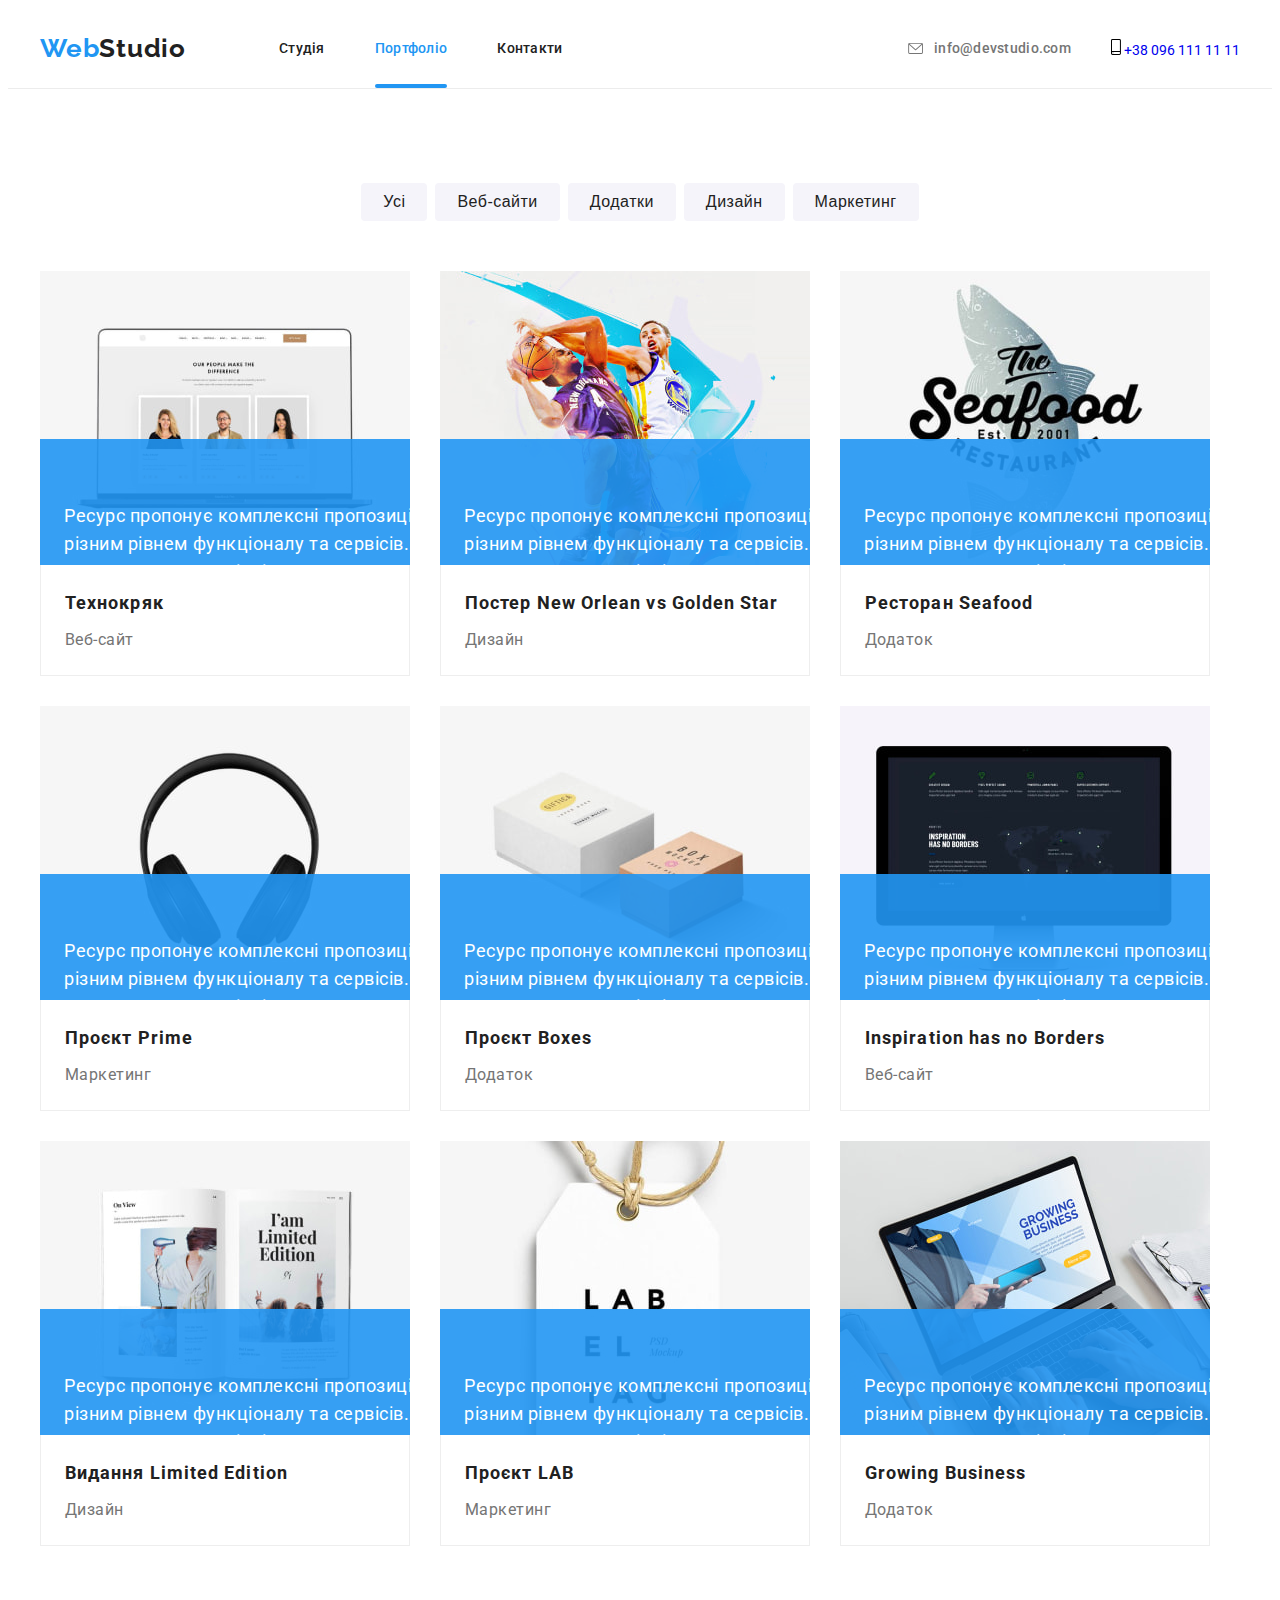
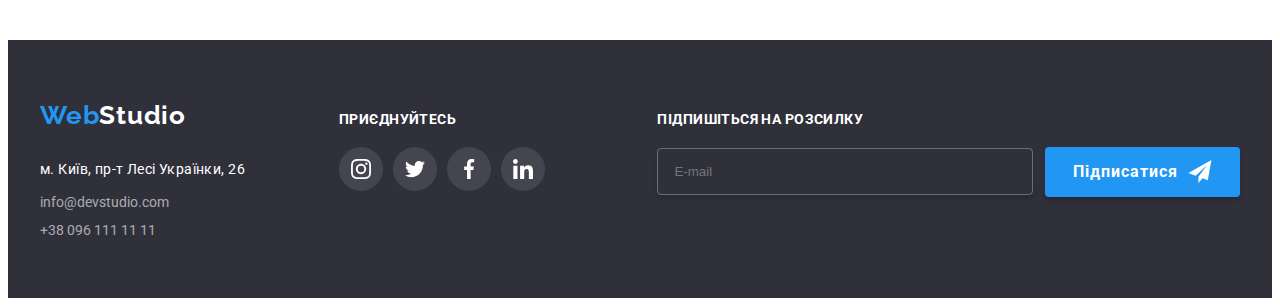
==== portfolio.html @ 57423722 "Initial commit" ====
<!DOCTYPE html>
<html lang="uk">
  <head>
    <meta charset="UTF-8" />
    <meta name="viewport" content="width=device-width, initial-scale=1.0" />
    <title>Document</title>

    <link
      rel="stylesheet"
      href="https://cdnjs.cloudflare.com/ajax/libs/modern-normalize/2.0.0/modern-normalize.min.css"
      integrity="sha512-4xo8blKMVCiXpTaLzQSLSw3KFOVPWhm/TRtuPVc4WG6kUgjH6J03IBuG7JZPkcWMxJ5huwaBpOpnwYElP/m6wg=="
      crossorigin="anonymous"
      referrerpolicy="no-referrer"
    />

    <link rel="preconnect" href="https://fonts.googleapis.com" />
    <link rel="preconnect" href="https://fonts.gstatic.com" crossorigin />
    <link
      href="https://fonts.googleapis.com/css2?family=Raleway:wght@700&family=Roboto:wght@400;500;700;900&display=swap"
      rel="stylesheet"
    />

    <!-- <link rel="stylesheet" href="./css/styles.css" /> -->
    <link rel="stylesheet" href="./css/main.min.css" />
  </head>
  <body>
    <header class="header">
      <div class="container header-container">
        <a class="link logo" href="./index.html"
          >Web<span class="logo-dark">Studio</span></a
        >

        <nav class="navigation">
          <ul class="navigation-list">
            <li class="navigation-item">
              <a class="link navigation-item__menu" href="./index.html"
                >Студія</a
              >
            </li>
            <li class="navigation-item">
              <a
                class="link navigation-item__menu current"
                href="./portfolio.html"
                >Портфоліо</a
              >
            </li>
            <li class="navigation-item">
              <a class="link navigation-item__menu" href="#">Контакти</a>
            </li>
          </ul>
        </nav>

        <ul class="contacts-list">
          <li class="contacts-item">
            <a
              class="link contacts-item__menu"
              href="mailto:info@devstudio.com"
            >
              <svg class="contacts-item__icon" width="17" height="12">
                <use href="./images/symbol-defs.svg#icon-envelope"></use>
              </svg>
              info@devstudio.com</a
            >
          </li>
          <li class="contacts-item">
            <a class="link contacts-menu" href="tel:+380961111111">
              <svg class="contacts-icon" width="10" height="17">
                <use href="./images/symbol-defs.svg#icon-smartphone"></use>
              </svg>
              +38 096 111 11 11</a
            >
          </li>
        </ul>
      </div>
    </header>

    <main>
      <section class="portfolio">
        <div class="container">
          <ul class="filter-list">
            <li class="filter-item">
              <button class="filter-btn" type="button">Усі</button>
            </li>
            <li class="filter-item">
              <button class="filter-btn" type="button">Веб-сайти</button>
            </li>
            <li class="filter-item">
              <button class="filter-btn" type="button">Додатки</button>
            </li>
            <li class="filter-item">
              <button class="filter-btn" type="button">Дизайн</button>
            </li>
            <li class="filter-item">
              <button class="filter-btn" type="button">Маркетинг</button>
            </li>
          </ul>

          <ul class="content-list">
            <li class="content-item">
              <a class="content-item__link" href="#">
                <div class="content-item__wrapper">
                  <img
                    class="content-item__img"
                    src="./images/content/img-1.jpg"
                    alt="Веб-сайт"
                    width="370"
                    height="294"
                  />
                  <p class="content-item__text">
                    Ресурс пропонує комплексні пропозиції з різним рівнем
                    функціоналу та сервісів. Все це дозволить відвідувачу
                    отримати вичерпні відомості про компанію чи приватну особу.
                  </p>
                </div>
                <div class="content-item__description">
                  <h2 class="content-item__description--title">Технокряк</h2>
                  <p class="content-item__description--subtitle">Веб-сайт</p>
                </div>
              </a>
            </li>
            <li class="content-item">
              <a class="content-item__link" href="#">
                <div class="content-item__wrapper">
                  <img
                    class="content-item__img"
                    src="./images/content/img-2.jpg"
                    alt="Дизайн"
                    width="370"
                    height="294"
                  />
                  <p class="content-item__text">
                    Ресурс пропонує комплексні пропозиції з різним рівнем
                    функціоналу та сервісів. Все це дозволить відвідувачу
                    отримати вичерпні відомості про компанію чи приватну особу.
                  </p>
                </div>
                <div class="content-item__description">
                  <h2 class="content-item__description--title">
                    Постер New Orlean vs Golden Star
                  </h2>
                  <p class="content-item__description--subtitle">Дизайн</p>
                </div>
              </a>
            </li>
            <li class="content-item">
              <a class="content-item__link" href="#">
                <div class="content-item__wrapper">
                  <img
                    class="content-item__img"
                    src="./images/content/img-3.jpg"
                    alt="Додаток"
                    width="370"
                    height="294"
                  />
                  <p class="content-item__text">
                    Ресурс пропонує комплексні пропозиції з різним рівнем
                    функціоналу та сервісів. Все це дозволить відвідувачу
                    отримати вичерпні відомості про компанію чи приватну особу.
                  </p>
                </div>
                <div class="content-item__description">
                  <h2 class="content-item__description--title">
                    Ресторан Seafood
                  </h2>
                  <p class="content-item__description--subtitle">Додаток</p>
                </div>
              </a>
            </li>
            <li class="content-item">
              <a class="content-item__link" href="#">
                <div class="content-item__wrapper">
                  <img
                    class="content-item__img"
                    src="./images/content/img-4.jpg"
                    alt="Маркетинг"
                    width="370"
                    height="294"
                  />
                  <p class="content-item__text">
                    Ресурс пропонує комплексні пропозиції з різним рівнем
                    функціоналу та сервісів. Все це дозволить відвідувачу
                    отримати вичерпні відомості про компанію чи приватну особу.
                  </p>
                </div>
                <div class="content-item__description">
                  <h2 class="content-item__description--title">Проєкт Prime</h2>
                  <p class="content-item__description--subtitle">Маркетинг</p>
                </div>
              </a>
            </li>
            <li class="content-item">
              <a class="content-item__link" href="#">
                <div class="content-item__wrapper">
                  <img
                    class="content-item__img"
                    src="./images/content/img-5.jpg"
                    alt="Додаток"
                    width="370"
                    height="294"
                  />
                  <p class="content-item__text">
                    Ресурс пропонує комплексні пропозиції з різним рівнем
                    функціоналу та сервісів. Все це дозволить відвідувачу
                    отримати вичерпні відомості про компанію чи приватну особу.
                  </p>
                </div>
                <div class="content-item__description">
                  <h2 class="content-item__description--title">Проєкт Boxes</h2>
                  <p class="content-item__description--subtitle">Додаток</p>
                </div>
              </a>
            </li>
            <li class="content-item">
              <a class="content-item__link" href="#">
                <div class="content-item__wrapper">
                  <img
                    class="content-item__img"
                    src="./images/content/img-6.jpg"
                    alt="Веб-сайт"
                    width="370"
                    height="294"
                  />
                  <p class="content-item__text">
                    Ресурс пропонує комплексні пропозиції з різним рівнем
                    функціоналу та сервісів. Все це дозволить відвідувачу
                    отримати вичерпні відомості про компанію чи приватну особу.
                  </p>
                </div>
                <div class="content-item__description">
                  <h2 class="content-item__description--title">
                    Inspiration has no Borders
                  </h2>
                  <p class="content-item__description--subtitle">Веб-сайт</p>
                </div>
              </a>
            </li>
            <li class="content-item">
              <a class="content-item__link" href="#">
                <div class="content-item__wrapper">
                  <img
                    class="content-item__img"
                    src="./images/content/img-7.jpg"
                    alt="Дизайн"
                    width="370"
                    height="294"
                  />
                  <p class="content-item__text">
                    Ресурс пропонує комплексні пропозиції з різним рівнем
                    функціоналу та сервісів. Все це дозволить відвідувачу
                    отримати вичерпні відомості про компанію чи приватну особу.
                  </p>
                </div>
                <div class="content-item__description">
                  <h2 class="content-item__description--title">
                    Видання Limited Edition
                  </h2>
                  <p class="content-item__description--subtitle">Дизайн</p>
                </div>
              </a>
            </li>
            <li class="content-item">
              <a class="content-item__link" href="#">
                <div class="content-item__wrapper">
                  <img
                    class="content-item__img"
                    src="./images/content/img-8.jpg"
                    alt="Маркетинг"
                    width="370"
                    height="294"
                  />
                  <p class="content-item__text">
                    Ресурс пропонує комплексні пропозиції з різним рівнем
                    функціоналу та сервісів. Все це дозволить відвідувачу
                    отримати вичерпні відомості про компанію чи приватну особу.
                  </p>
                </div>
                <div class="content-item__description">
                  <h2 class="content-item__description--title">Проєкт LAB</h2>
                  <p class="content-item__description--subtitle">Маркетинг</p>
                </div>
              </a>
            </li>
            <li class="content-item">
              <a class="content-item__link" href="#">
                <div class="content-item__wrapper">
                  <img
                    class="content-item__img"
                    src="./images/content/img-9.jpg"
                    alt="Додаток"
                    width="370"
                    height="294"
                  />
                  <p class="content-item__text">
                    Ресурс пропонує комплексні пропозиції з різним рівнем
                    функціоналу та сервісів. Все це дозволить відвідувачу
                    отримати вичерпні відомості про компанію чи приватну особу.
                  </p>
                </div>
                <div class="content-item__description">
                  <h2 class="content-item__description--title">
                    Growing Business
                  </h2>
                  <p class="content-item__description--subtitle">Додаток</p>
                </div>
              </a>
            </li>
          </ul>
        </div>
      </section>
    </main>

    <footer class="footer">
      <div class="footer-box container">
        <div class="footer-box__content">
          <a class="link footer-logo" href="./index.html"
            >Web<span class="logo-white">Studio</span></a
          >
          <address class="address">
            <p class="address-adr">м. Київ, пр-т Лесі Українки, 26</p>
            <ul class="address-list">
              <li class="address-item">
                <a
                  class="link address-item__link"
                  href="mailto:info@devstudio.com"
                  >info@devstudio.com</a
                >
              </li>
              <li class="address-item">
                <a class="link address-item__link" href="tel:+380961111111"
                  >+38 096 111 11 11</a
                >
              </li>
            </ul>
          </address>
        </div>

        <div class="join">
          <p class="join__title">приєднуйтесь</p>
          <ul class="join-list">
            <li class="join-item">
              <a class="join-item__link link" href="">
                <svg class="join-item__icon" width="20" height="20">
                  <use href="./images/symbol-defs.svg#icon-instagram"></use>
                </svg>
              </a>
            </li>
            <li class="join-item">
              <a class="join-item__link link" href="">
                <svg class="join-item__icon" width="20" height="20">
                  <use href="./images/symbol-defs.svg#icon-twitter"></use>
                </svg>
              </a>
            </li>
            <li class="join-item">
              <a class="join-item__link link" href="">
                <svg class="join-item__icon" width="20" height="20">
                  <use href="./images/symbol-defs.svg#icon-facebook"></use>
                </svg>
              </a>
            </li>
            <li class="join-item">
              <a class="join-item__link link" href="">
                <svg class="join-item__icon" width="20" height="20">
                  <use href="./images/symbol-defs.svg#icon-linkedin"></use>
                </svg>
              </a>
            </li>
          </ul>
        </div>
        <div class="footer-signup">
          <span class="signup-text">Підпишіться на розсилку</span>
          <form class="footer-signup-form">
            <input
              class="signup-input"
              name="signup-input"
              type="text"
              placeholder="E-mail"
            />
            <button class="signup-btn" type="submit">
              <span class="signup-btn__text"> Підписатися</span>
              <svg class="signup-btn__icon" width="24" height="24">
                <use href="./images/icons.svg#icon-icon-send"></use>
              </svg>
            </button>
          </form>
        </div>
      </div>
    </footer>
  </body>
</html>
---- css/styles.css ----
/* :root {
    --main-font: 'Roboto', sans-serif;
    --secondary-font: 'Raleway', sans-serif;
    --accent-cl: #2196F3;
    --main-txt-cl: #757575;
    --secondary-txt-cl: rgba(255, 255, 255, 0.60);
    --white-color: #FFF;
    --dark-color: #212121;
    --main-bg-cl: #2F303A;
    --secondary-bg-cl: #F5F4FA;

} */

/* body {
    font-family: var(--main-font);
    font-size: 14px;
    color: var(--main-txt-cl);
} */

/* h1,
h2,
h3,
h4,
h5,
h6,
p {
    margin-top: 0;
    margin-bottom: 0;
}

ul,
ol {
    margin-top: 0;
    margin-bottom: 0;
    padding-left: 0;
}


li {
    list-style: none;
} */

/* img {
    display: block;
} */

/* .header {
 border-bottom: 1px solid #ECECEC; 
} */

/* .container {
    max-width: 1200px;
    padding-left: 15px;
    padding-right: 15px;
    margin-left: auto;
    margin-right: auto;
} */

/* .link,
.content-item a {
    text-decoration: none;
} */


/* 
.logo {
    margin-right: 93px;
    color: var(--accent-cl);
    font-family: var(--secondary-font);
    font-size: 26px;
    font-weight: 700;
    line-height: normal;
    letter-spacing: 0.78px;
}

.logo-dark {
    color: var(--dark-color);
}

.logo-white {
    color: var(--white-color);
}

.header-container {
    display: flex;
    align-items: center;
    
}

.navigation {
    
    display: flex;
    align-items: center;
    
}

.navigation-list{
    width: 100%;
    display: flex;
    align-items: center;
    justify-content: start;
}

.navigation-item {
    margin-right: 50px;
}

.navigation-item:last-child{
    margin-right: 0;
}

.contacts-list {
    margin-left: auto;
    display: flex;
    align-items: center;
    
}


.contacts-item {
    margin-right: 40px;
    display: flex;
    align-items: center;
    justify-content: space-between;
 
}

.contacts-item__icon {
    margin-right: 10px;
    fill: currentColor;
}


.contacts-item:last-child {
    margin-right: 0;
}


.navigation-item__menu {
    position: relative;
    display: block;
    padding-top: 32px;
    padding-bottom: 32px;
    color: var(--dark-color);
    font-family: var(--main-font);
    font-size: 14px;
    font-weight: 500;
    line-height: normal;
    letter-spacing: 0.28px;
    transition-property: color;
    transition-duration: 0.25s;
    transition-timing-function: cubic-bezier(0.4, 0, 0.2, 1);
}

.current::after {
    position: absolute;
    bottom: 0;
    left: 0;
    content:"";
    display: block;
    width: 100%;
    height: 4px;
    background-color: #2196F3;
    border-radius: 2px;
       

}


.navigation-item__menu:hover,
.navigation-item__menu:focus {
    color: var(--accent-cl);
}

.navigation-item__menu.current {
    color: var(--accent-cl);
}

.contacts-item__menu {
    display: flex;
    align-items: center;
    padding-top: 32px;
    padding-bottom: 32px;
    color: var(--main-txt-cl);
    font-family: var(--main-font);
    font-size: 14px;
    font-weight: 500;
    line-height: normal;
    letter-spacing: 0.28px;
    transition-property: color;
    transition-duration: 0.25s;
    transition-timing-function: cubic-bezier(0.4, 0, 0.2, 1);
}

.contacts-item__menu:hover,
.contacts-item__menu:focus {
    color: var(--accent-cl);
} */


/* --------------------
       HERO
-------------------- */

/* .hero {
    background-image: url('../images/bg/hero-overlay.png'), url('../images/bg/hero-bg.jpg');
    padding-top: 200px;
    padding-bottom: 200px;
    background-repeat: no-repeat;
    background-position: 50% 50%;
    
}

.hero__title {
    margin: auto;
    margin-bottom: 30px;
    color: var(--white-color);
    text-align: center;
    font-family: var(--main-font);
    font-size: 44px;
    font-weight: 900;
    line-height: 1.36em;
    letter-spacing: 2.64px;
    text-transform: uppercase;
    width: 696px;
}

.hero__btn {
    display: block;
    margin: auto;
    padding: 10px 24px;
    border-radius: 4px;
    background: var(--accent-cl);
    box-shadow: 0px 4px 4px 0px rgba(0, 0, 0, 0.15);
    cursor: pointer;
    
    color: var(--white-color);
    text-align: center;
    font-family: var(--main-font);
    font-size: 16px;
    font-weight: 700;
    line-height: 1.87em;
    letter-spacing: 0.96px;

}

.backdrop {
    position: fixed;
    top: 0;
    left: 0;
    width: 100%;
    height: 100%;
    background-color: rgba(0, 0, 0, 0.20);
    z-index: 1;
    transition-property: opacity, visibility; 
    transition-duration: 0.25s;
    transition-timing-function: cubic-bezier(0.4, 0, 0.2, 1);
    opacity: 1;
    visibility: visible;
    
}

.backdrop.is-hidden {
    opacity: 0;
    pointer-events: none;
    visibility: hidden;    
}

.modal-wrapper {
    padding: 40px;
    position: absolute;
    top: 50%;
    left: 50%;
    transform: translate(-50%, -50%);
    background-color: var(--white-color);
    width: 528px;
    border-radius: 4px;
    box-shadow: 0px 2px 1px 0px rgba(0, 0, 0, 0.20), 0px 1px 1px 0px rgba(0, 0, 0, 0.14), 0px 1px 3px 0px rgba(0, 0, 0, 0.12);
    transition-property: transform; 
    transition-duration: 0.25s;
    transition-timing-function: cubic-bezier(0.4, 0, 0.2, 1);
    visibility: visible;
    opacity: 1;
    

    
}

.backdrop.is-hidden .modal-wrapper {
    transform: translate(-50%, -50%) scale(0.78);
}

.modal-btn {
    position: absolute;
    top: 8px;
    right: 8px;
    padding: 0;
    width: 30px;
    height: 30px;
    background: transparent;
    border: none;
    cursor: pointer;

    transition: fill 250ms cubic-bezier(0.4, 0, 0.2, 1);
}

.modal-btn__ellipse {
    position: absolute;
    top: 50%;
    left: 50%;
    transform: translate(-50%, -50%);
    opacity: 0.1;
        
}

.modal-btn__close {
    position: absolute;
    top: 50%;
    left: 50%;
    transform: translate(-50%, -50%);

}


.modal-btn:hover,
.modal-btn:focus {
    fill: var(--accent-cl);
}

.form-title {
    color: var(--dark-color);
    text-align: center;
    font-family: var(--main-font);
    font-size: 20px;
    font-weight: 700;
    line-height: normal;
    letter-spacing: 0.6px;
    margin-bottom: 12px;
}

.contact-form__group,
.contact-form-policy,
.submit-btn {
    display: block;
}

.contact-form__group {
    position: relative;
    display: flex;
    flex-direction: column;
    gap: 4px;
    margin-bottom: 10px;
}

.contact-form__subtitle {
    color: var(--main-txt-cl);
    font-family: var(--main-font);
    font-size: 12px;
    font-weight: 400;
    line-height: normal;
    letter-spacing: 0.12px;
}

.contact-form__input {
    width: 100%;
    padding: 12px 0 12px 42px;
    border-radius: 4px;
    border: 1px solid rgba(33, 33, 33, 0.20);
    outline: transparent;

    transition: border-color 250ms cubic-bezier(0.4, 0, 0.2, 1);
}

.contact-form__input:focus {
    border-color: var(--accent-cl);
}

.contact-form__input:focus+.contact-form__icon {
    fill: var(--accent-cl);
}

.contact-form__message:focus {
    border-color: var(--accent-cl);
}


.contact-form__message {
    resize: none;
    width: 100%;
    height: 120px;
    margin-bottom: 10px;
    padding: 12px 16px;
    border-radius: 4px;
    border: 1px solid rgba(33, 33, 33, 0.20);
    outline: transparent;

    transition: border-color 250ms cubic-bezier(0.4, 0, 0.2, 1);
}

.contact-form__icon {
    position: absolute;
    bottom: 11px;
    left: 12px;

    transition: fill 250ms cubic-bezier(0.4, 0, 0.2, 1);
}

.contact-form__policy {
    display: flex;
    align-items: center;
    margin-left: 12px;


}

.visually-hidden {
    display: none;
}

.border-checkbox {
    width: 16px;
    height: 15px;
    display: flex;
    align-items: center;
    justify-content: center;
    margin-right: 7px;

    outline: 2px solid var(--dark-color);
    outline-offset: -2px;
    border-radius: 3px;
}


.checkbox:checked+.border-checkbox{
    background-color: var(--accent-cl);
    outline: none;
}


.border-checkbox:focus{
    outline: 2px solid var(--accent-cl);

  }

.policy-link {
    color: var(--accent-cl);
}

.submit-btn {
    display: block;
    margin: 30px auto 0 auto;
    padding: 10px 52px;
    border-radius: 4px;
    border: none;
    background: var(--accent-cl);
    box-shadow: 0px 4px 4px 0px rgba(0, 0, 0, 0.15);
    cursor: pointer;

    color: var(--white-color);
    text-align: center;
    font-family: var(--main-font);
    font-size: 16px;
    font-weight: 700;
    line-height: 30px;
    letter-spacing: 0.96px;
} */
/* --------------------
       FEATURE
-------------------- */

/* .feature{
padding-top: 94px;
padding-bottom: 94px;
}

.feature-list{
display: flex;

}

.feature-item {
    margin-right: 30px;
    width: 270px;
}

.feature-box {
    width: 270px;
    height: 120px;
    border-radius: 4px;
    background: #F5F4FA;
    display: flex;
    align-items: center;
    justify-content: center;
    margin-bottom: 30px;

}

.feature-item:last-child {
    margin-right: 0;
}


.feature-item__title {
margin-bottom: 10px;
color: var(--dark-color);
font-family: var(--main-font);
font-size: 14px;
font-weight: 700;
line-height: normal;
letter-spacing: 0.42px;
text-transform: uppercase;
}

.feature-item__description {
    color: #757575;
    font-family: var(--main-font);
    font-size: 14px;
    line-height: 1.7em;
    letter-spacing: 0.42px;
} */


/* --------------------
       ABOUT
-------------------- */

/* .about {
    padding-bottom: 94px;
}

.about__list {
    display: flex;
    align-items: center;
    justify-content: space-between;

}

.about__title {
    margin-bottom: 50px;
}

.about-item {
    margin-right: 30px;
    position: relative;

}

.about-item__desctiption {
    display: flex;
    align-items: center;
    justify-content: center;
    position: absolute;
    left: 0;
    bottom: 0;
    width: 100%;
    height: 70px;
    background: rgba(47, 48, 58, 0.80);
    color:var(--white-color);
    text-align: center;
    font-family: var(--main-font);
    font-size: 14px;
    font-weight: 700;
    line-height: normal;
    letter-spacing: 0.42px;
    text-transform: uppercase;
}


.about-item:last-child {
    margin-right: 0;
}

.about__title,
.team__title {
color: var(--dark-color);
text-align: center;
font-family: var(--main-font);
font-size: 36px;
font-weight: 700;
line-height: normal;
letter-spacing: 1.08px;
} */

/* --------------------
       TEAM
-------------------- */

/* .team {
    padding-top: 94px;
    padding-bottom: 94px;
}

.team__title {
  margin-bottom: 50px;
}

.member-list {
display: flex;
align-items: center;
}

.member-item{
    margin-right: 30px;
    box-shadow: 0px 2px 1px 0px rgba(0, 0, 0, 0.20), 0px 1px 1px 0px rgba(0, 0, 0, 0.14), 0px 1px 3px 0px rgba(0, 0, 0, 0.12);
}

.member-item:last-child {
    margin-right: 0;
}

.team {
    background-color: var(--secondary-bg-cl);
}

.member-item__group {
    padding-top: 30px;
    padding-bottom: 30px;
    border-radius: 0px 0px 4px 4px;
    background: var(--white-color);
    text-align: center;
    font-family: var(--main-font);
    line-height: normal;
    letter-spacing: 0.48px;
    padding-right: 32px;
    padding-left: 32px;
    
    }

.member-item__title {
    margin-bottom: 10px;
    color: var(--dark-color);
    font-weight: 500;
    font-size: 16px;
}

.member-item__position {
    color: var(--main-txt-cl);
    font-size: 16px;
    margin-bottom: 16px;
       
} */
/* 
.social-list {
    display: flex;
    align-items: center;


}


.social-item {
    width: 44px;
    height: 44px;
    background-color: var(--white-color);
    display: flex;
    align-items: center;
    justify-content: center;
    margin-right: 10px;
}

.social-item__link {
    width: 44px;
    height: 44px;
    border-radius: 50%;
    display: flex;
    align-items: center;
    justify-content: center;
    transition-property: background-color;
    transition-duration: 0.25s;
    transition-timing-function: cubic-bezier(0.4, 0, 0.2, 1);

}

.social-item:last-child {
    margin-right: 0;
}

.social-item__icon {
    fill: #AFB1B8;
    transition-property: fill;
    transition-duration: 0.25s;
    transition-timing-function: cubic-bezier(0.4, 0, 0.2, 1);

}
.social-item__link:hover,
.social-item__link:focus
 {
    background-color: var(--accent-cl);
    fill: var(--white-color);
}

.social-item__link:hover .social-item__icon,
.social-item__link:focus .social-item__icon {
    fill: var(--white-color);
} */


/* --------------------
       FILTER
-------------------- */

/* .portfolio {
    padding-top: 94px;
    padding-bottom: 94px;
}

.filter-list {
    margin-bottom: 50px;
    display: flex;
    align-items: center;
    justify-content: center;
}

.filter-item {
    margin-right: 8px;
}

.filter-item:last-child {
    margin-right: 0;
}

.filter-btn {
padding: 6px 22px;
border: none;
border-radius: 4px;
background: var(--secondary-bg-cl);
cursor: pointer;
color: var(--dark-color);
text-align: center;
font-size: 16px;
font-weight: 500;
line-height: 1.62em;
letter-spacing: 0.48px;
transition-property: box-shadow, color, background-color;
transition-duration: 0.25s;
transition-timing-function: cubic-bezier(0.4, 0, 0.2, 1);
}

.filter-btn:hover,
.filter-btn:focus {
    color: var(--white-color);
    background-color: var(--accent-cl);
    box-shadow: 0px 2px 2px 0px rgba(0, 0, 0, 0.12), 0px 1px 2px 0px rgba(0, 0, 0, 0.08), 0px 3px 1px 0px rgba(0, 0, 0, 0.10);
} */

/* --------------------
       CONTENT
-------------------- */

/* .content-list {
    display: flex;
    align-items: center;
    flex-wrap: wrap;
    gap: 30px;
}

.content-item__link {
    display: block;
    transition-property: box-shadow;
    transition-duration: 0.25s;
    transition-timing-function: cubic-bezier(0.4, 0, 0.2, 1);
}


.content-item__link:hover,
.content-item__link:focus {
    box-shadow: 1px 4px 6px 0px rgba(0, 0, 0, 0.16), 0px 4px 4px 0px rgba(0, 0, 0, 0.06), 0px 1px 1px 0px rgba(0, 0, 0, 0.12);
    
}

.content-item__wrapper {
    position: relative;
    overflow: hidden;
}

.content-item__text {
    position: absolute;
    background: rgba(33, 150, 243, 0.90);
    width: 370px;
    height: 294px;
    bottom: -294px;
    transition-property: bottom;
    transition-duration: 0.25s;
    transition-timing-function: cubic-bezier(0.4, 0, 0.2, 1);

    color: var(--white-color);
    font-family: var(--main-font);
    font-size: 18px;
    font-weight: 400;
    line-height: 28px;
    letter-spacing: 0.54px;
    padding: 63px 24px;
    
}

li:hover .content-item__text,
li:focus .content-item__text {
    bottom: 0;
}

.content-item__description {
    padding: 20px 24px;

    border: 1px solid #EEE;
    border-top: none;
    background: var(--white-color);
}

.content-item__description--title {
    margin-bottom: 4px;
    color: var(--dark-color);
    font-size: 18px;
    font-weight: 700;
    line-height: 2em;
    letter-spacing: 1.08px;
}

.content-item__description--subtitle {
    color: var(--main-txt-cl);
    font-size: 16px;
    line-height: 1.87em;
    letter-spacing: 0.48px;
} */

/* --------------------
       CUSTOMERS
-------------------- */

/* .customers {
    padding-top: 94px;
    padding-bottom: 94px;
}

.customers__title {
    color: var(--dark-color);
    text-align: center;
    font-family: var(--main-font);
    font-size: 36px;
    font-weight: 700;
    line-height: normal;
    letter-spacing: 1.08px;
    margin-bottom: 50px;
}

.customers__list {
    display: flex;
    align-items: center;
}

.customers__item {

    width: 170px;
    height: 92px;
    margin-right: 30px;
}

.customers__link {
    display: flex;
    align-items: center;
    justify-content: center;
    width: 170px;
    height: 92px;
    border-radius: 4px;
    border: 1px solid #AFB1B8;
    transition-property: border;
    transition-duration: 0.25s;
    transition-timing-function: cubic-bezier(0.4, 0, 0.2, 1);
}

.customers__item:last-child {
    margin-right: 0;
}

.customers__link:hover,
.customers__link:focus {
    fill: var(--accent-cl);
    border: 1px solid var(--accent-cl);
}

.customers__link:hover .customers__icon,
.customers__link:focus .customers__icon {
    fill: var(--accent-cl);
   
}


.customers__icon {
    fill: #AFB1B8;
    transition-property: fill;
    transition-duration: 0.25s;
    transition-timing-function: cubic-bezier(0.4, 0, 0.2, 1);
} */


/* --------------------
       FOOTER
-------------------- */


/* 
.footer {
    padding-top: 60px;
    padding-bottom: 60px;
    background-color: var(--main-bg-cl);
    
}

.footer-box {
    display: flex;
    align-items: baseline;
}

.footer-logo{
    color: var(--accent-cl);
    font-family: var(--secondary-font);
    font-size: 26px;
    font-weight: 700;
    line-height: normal;
    letter-spacing: 0.78px;
}
  
.join {
    margin-left: 94px;
}

.join__title {
    margin-bottom: 20px;
    color: var(--white-color);
    font-family: var(--main-font);
    font-size: 14px;
    font-weight: 700;
    line-height: normal;
    letter-spacing: 0.42px;
    text-transform: uppercase;
}

.join-item__link {
    width: 44px;
    height: 44px;
    border-radius: 50%;
    display: flex;
    align-items: center;
    justify-content: center;
    transition-property: background-color;
    transition-duration: 0.25s;
    transition-timing-function: cubic-bezier(0.4, 0, 0.2, 1);
}

.join-item {
    width: 44px;
    height: 44px;
    border-radius: 50%;
    background-color:rgba(255, 255, 255, 0.10);;
    margin-right: 10px;
}

.join-item__link:hover,
.join-item__link:focus {
    background-color: var(--accent-cl);
}

.join-item__icon {
    fill: var(--white-color);
}

.join-list{
    display: flex;
}
.address {margin-top: 28px;}

.address__adr {
    color: var(--white-color);
    font-style: normal;
    font-size: 14px; 
    line-height: 1.71em;
    letter-spacing: 0.42px;
}


.address-list {
    margin-top: 12px;
}

.address-item:first-child {
    margin-bottom: 12px;
}

.address-item__link {
    color: rgba(255, 255, 255, 0.60);
    font-style: normal;
    transition-property: color;
    transition-duration: 0.25s;
    transition-timing-function: cubic-bezier(0.4, 0, 0.2, 1);
}
.address-item__link:hover,
.address-item__link:focus {
    color: var(--accent-cl);
}

.footer-signup {
    margin-left: auto;
}

.footer-signup-form {
    display: flex;
    align-items: center;
    justify-content: center;
    gap: 12px;
}
 
.signup-btn__text {
    display: block;
    margin-bottom: 20px;
    color: var(--white-color);
    font-family: var(--main-font);
    font-size: 14px;
    font-weight: 700;
    line-height: normal;
    letter-spacing: 0.42px;
    text-transform: uppercase;
}

.signup-input {
    border-radius: 4px;
    border: 1px solid rgba(255, 255, 255, 0.30);
    background: rgba(33, 150, 243, 0.00);
    box-shadow: 0px 4px 4px 0px rgba(0, 0, 0, 0.15);
    padding: 15px 0 15px 16px;
    width: 358px;
    color: var(--white-color);
}

.signup-btn {
    display: flex;
    align-items: center;
    justify-content: center;
    padding: 10px 28px;
    gap: 10px;
    border-radius: 4px;
    background: #2196F3;
    box-shadow: 0px 4px 4px 0px rgba(0, 0, 0, 0.15);
    color: var(--white-color);
    text-align: center;
    font-family: var(--main-font);
    font-size: 16px;
    font-weight: 700;
    line-height: 30px;
    letter-spacing: 0.96px;
    border: none;
}

.signup-btn__icon {
    fill: var(--white-color);
    
} */


/* @keyframes openModal {
    0% {
        opacity: 0;
        
    }




    100% {
        opacity: 1;
        
    }
} */
---- css/main.min.css ----
:root{--main-font: "Roboto", sans-serif;--secondary-font: "Raleway", sans-serif;--accent-cl: #2196F3;--main-txt-cl: #757575;--secondary-txt-cl: rgba(255, 255, 255, 0.60);--white-color: #FFF;--dark-color: #212121;--main-bg-cl: #2F303A;--secondary-bg-cl: #F5F4FA}body{font-family:var(--main-font);font-size:14px;color:var(--main-txt-cl)}h1,h2,h3,h4,h5,h6,p{margin-top:0;margin-bottom:0}ul,ol{margin-top:0;margin-bottom:0;padding-left:0}li{list-style:none}.link,.content-item a{text-decoration:none}img{display:block}.container{max-width:1200px;padding-left:15px;padding-right:15px;margin-left:auto;margin-right:auto}.header{border-bottom:1px solid #ececec}.logo{margin-right:93px;color:var(--accent-cl);font-family:var(--secondary-font);font-size:26px;font-weight:700;line-height:normal;letter-spacing:.78px}.logo-dark{color:var(--dark-color)}.logo-white{color:var(--white-color)}.header-container{display:-webkit-box;display:-ms-flexbox;display:flex;-webkit-box-align:center;-ms-flex-align:center;align-items:center}.navigation{display:-webkit-box;display:-ms-flexbox;display:flex;-webkit-box-align:center;-ms-flex-align:center;align-items:center}.navigation-list{width:100%;display:-webkit-box;display:-ms-flexbox;display:flex;-webkit-box-align:center;-ms-flex-align:center;align-items:center;-webkit-box-pack:start;-ms-flex-pack:start;justify-content:start}.navigation-item{margin-right:50px}.navigation-item:last-child{margin-right:0}.navigation-item__menu{position:relative;display:block;padding-top:32px;padding-bottom:32px;color:var(--dark-color);font-family:var(--main-font);font-size:14px;font-weight:500;line-height:normal;letter-spacing:.28px;-webkit-transition-property:color;transition-property:color;-webkit-transition-duration:.25s;transition-duration:.25s;-webkit-transition-timing-function:cubic-bezier(0.4, 0, 0.2, 1);transition-timing-function:cubic-bezier(0.4, 0, 0.2, 1)}.navigation-item__menu:hover,.navigation-item__menu:focus{color:var(--accent-cl)}.contacts-list{margin-left:auto;display:-webkit-box;display:-ms-flexbox;display:flex;-webkit-box-align:center;-ms-flex-align:center;align-items:center}.contacts-item{margin-right:40px;display:-webkit-box;display:-ms-flexbox;display:flex;-webkit-box-align:center;-ms-flex-align:center;align-items:center;-webkit-box-pack:justify;-ms-flex-pack:justify;justify-content:space-between}.contacts-item:last-child{margin-right:0}.contacts-item__icon{margin-right:10px;fill:currentColor}.contacts-item__menu{display:-webkit-box;display:-ms-flexbox;display:flex;-webkit-box-align:center;-ms-flex-align:center;align-items:center;padding-top:32px;padding-bottom:32px;color:var(--main-txt-cl);font-family:var(--main-font);font-size:14px;font-weight:500;line-height:normal;letter-spacing:.28px;-webkit-transition-property:color;transition-property:color;-webkit-transition-duration:.25s;transition-duration:.25s;-webkit-transition-timing-function:cubic-bezier(0.4, 0, 0.2, 1);transition-timing-function:cubic-bezier(0.4, 0, 0.2, 1)}.contacts-item__menu:hover,.contacts-item__menu:focus{color:var(--accent-cl)}.current::after{position:absolute;bottom:0;left:0;content:"";display:block;width:100%;height:4px;background-color:#2196f3;border-radius:2px}.navigation-item__menu.current{color:var(--accent-cl)}.hero{background-image:url("../images/bg/hero-overlay.png"),url("../images/bg/hero-bg.jpg");padding-top:200px;padding-bottom:200px;background-repeat:no-repeat;background-position:50% 50%}.hero__title{margin:auto;margin-bottom:30px;color:var(--white-color);text-align:center;font-family:var(--main-font);font-size:44px;font-weight:900;line-height:1.36em;letter-spacing:2.64px;text-transform:uppercase;width:696px}.hero__btn{display:block;margin:auto;padding:10px 24px;border-radius:4px;background:var(--accent-cl);-webkit-box-shadow:0px 4px 4px 0px rgba(0,0,0,.15);box-shadow:0px 4px 4px 0px rgba(0,0,0,.15);cursor:pointer;color:var(--white-color);text-align:center;font-family:var(--main-font);font-size:16px;font-weight:700;line-height:1.87em;letter-spacing:.96px}.backdrop{position:fixed;top:0;left:0;width:100%;height:100%;background-color:rgba(0,0,0,.2);z-index:1;-webkit-transition-property:opacity,visibility;transition-property:opacity,visibility;-webkit-transition-duration:.25s;transition-duration:.25s;-webkit-transition-timing-function:cubic-bezier(0.4, 0, 0.2, 1);transition-timing-function:cubic-bezier(0.4, 0, 0.2, 1);opacity:1;visibility:visible}.backdrop.is-hidden{opacity:0;pointer-events:none;visibility:hidden}.modal-wrapper{padding:40px;position:absolute;top:50%;left:50%;-webkit-transform:translate(-50%, -50%);transform:translate(-50%, -50%);background-color:var(--white-color);width:528px;border-radius:4px;-webkit-box-shadow:0px 2px 1px 0px rgba(0,0,0,.2),0px 1px 1px 0px rgba(0,0,0,.14),0px 1px 3px 0px rgba(0,0,0,.12);box-shadow:0px 2px 1px 0px rgba(0,0,0,.2),0px 1px 1px 0px rgba(0,0,0,.14),0px 1px 3px 0px rgba(0,0,0,.12);-webkit-transition-property:-webkit-transform;transition-property:-webkit-transform;transition-property:transform;transition-property:transform, -webkit-transform;-webkit-transition-duration:.25s;transition-duration:.25s;-webkit-transition-timing-function:cubic-bezier(0.4, 0, 0.2, 1);transition-timing-function:cubic-bezier(0.4, 0, 0.2, 1);visibility:visible;opacity:1}.backdrop.is-hidden .modal-wrapper{-webkit-transform:translate(-50%, -50%) scale(0.78);transform:translate(-50%, -50%) scale(0.78)}.modal-btn{position:absolute;top:8px;right:8px;padding:0;width:30px;height:30px;background:rgba(0,0,0,0);border:none;cursor:pointer;-webkit-transition:fill 250ms cubic-bezier(0.4, 0, 0.2, 1);transition:fill 250ms cubic-bezier(0.4, 0, 0.2, 1)}.modal-btn:hover,.modal-btn:focus{fill:var(--accent-cl)}.modal-btn__ellipse{position:absolute;top:50%;left:50%;-webkit-transform:translate(-50%, -50%);transform:translate(-50%, -50%);opacity:.1}.modal-btn__close{position:absolute;top:50%;left:50%;-webkit-transform:translate(-50%, -50%);transform:translate(-50%, -50%)}.form-title{color:var(--dark-color);text-align:center;font-family:var(--main-font);font-size:20px;font-weight:700;line-height:normal;letter-spacing:.6px;margin-bottom:12px}.contact-form__group,.contact-form__policy,.submit-btn{display:block}.contact-form__group{position:relative;display:-webkit-box;display:-ms-flexbox;display:flex;-webkit-box-orient:vertical;-webkit-box-direction:normal;-ms-flex-direction:column;flex-direction:column;gap:4px;margin-bottom:10px}.contact-form__subtitle{color:var(--main-txt-cl);font-family:var(--main-font);font-size:12px;font-weight:400;line-height:normal;letter-spacing:.12px}.contact-form__input{width:100%;padding:12px 0 12px 42px;border-radius:4px;border:1px solid rgba(33,33,33,.2);outline:rgba(0,0,0,0);-webkit-transition:border-color 250ms cubic-bezier(0.4, 0, 0.2, 1);transition:border-color 250ms cubic-bezier(0.4, 0, 0.2, 1)}.contact-form__input:focus{border-color:var(--accent-cl)}.contact-form__message{resize:none;width:100%;height:120px;margin-bottom:10px;padding:12px 16px;border-radius:4px;border:1px solid rgba(33,33,33,.2);outline:rgba(0,0,0,0);-webkit-transition:border-color 250ms cubic-bezier(0.4, 0, 0.2, 1);transition:border-color 250ms cubic-bezier(0.4, 0, 0.2, 1)}.contact-form__message:focus{border-color:var(--accent-cl)}.contact-form__icon{position:absolute;bottom:11px;left:12px;-webkit-transition:fill 250ms cubic-bezier(0.4, 0, 0.2, 1);transition:fill 250ms cubic-bezier(0.4, 0, 0.2, 1)}.contact-form__policy{display:-webkit-box;display:-ms-flexbox;display:flex;-webkit-box-align:center;-ms-flex-align:center;align-items:center;margin-left:12px}.contact-form__input:focus+.contact-form__icon{fill:var(--accent-cl)}.visually-hidden{display:none}.border-checkbox{width:16px;height:15px;display:-webkit-box;display:-ms-flexbox;display:flex;-webkit-box-align:center;-ms-flex-align:center;align-items:center;-webkit-box-pack:center;-ms-flex-pack:center;justify-content:center;margin-right:7px;outline:2px solid var(--dark-color);outline-offset:-2px;border-radius:3px}.border-checkbox:focus{outline:2px solid var(--accent-cl)}.checkbox:checked+.border-checkbox{background-color:var(--accent-cl);outline:none}.policy-link{color:var(--accent-cl)}.submit-btn{display:block;margin:30px auto 0 auto;padding:10px 52px;border-radius:4px;border:none;background:var(--accent-cl);-webkit-box-shadow:0px 4px 4px 0px rgba(0,0,0,.15);box-shadow:0px 4px 4px 0px rgba(0,0,0,.15);cursor:pointer;color:var(--white-color);text-align:center;font-family:var(--main-font);font-size:16px;font-weight:700;line-height:30px;letter-spacing:.96px}.feature{padding-top:94px;padding-bottom:94px}.feature-list{display:-webkit-box;display:-ms-flexbox;display:flex}.feature-item{margin-right:30px;width:270px}.feature-item:last-child{margin-right:0}.feature-item__title{margin-bottom:10px;color:var(--dark-color);font-family:var(--main-font);font-size:14px;font-weight:700;line-height:normal;letter-spacing:.42px;text-transform:uppercase}.feature-item__description{color:#757575;font-family:var(--main-font);font-size:14px;line-height:1.7em;letter-spacing:.42px}.feature-box{width:270px;height:120px;border-radius:4px;background:#f5f4fa;display:-webkit-box;display:-ms-flexbox;display:flex;-webkit-box-align:center;-ms-flex-align:center;align-items:center;-webkit-box-pack:center;-ms-flex-pack:center;justify-content:center;margin-bottom:30px}.about{padding-bottom:94px}.about__list{display:-webkit-box;display:-ms-flexbox;display:flex;-webkit-box-align:center;-ms-flex-align:center;align-items:center;-webkit-box-pack:justify;-ms-flex-pack:justify;justify-content:space-between}.about__title{margin-bottom:50px}.about-item{margin-right:30px;position:relative}.about-item__description{display:-webkit-box;display:-ms-flexbox;display:flex;-webkit-box-align:center;-ms-flex-align:center;align-items:center;-webkit-box-pack:center;-ms-flex-pack:center;justify-content:center;position:absolute;left:0;bottom:0;width:100%;height:70px;background:rgba(47,48,58,.8);color:var(--white-color);text-align:center;font-family:var(--main-font);font-size:14px;font-weight:700;line-height:normal;letter-spacing:.42px;text-transform:uppercase}.about-item:last-child{margin-right:0}.about__title,.team__title{color:var(--dark-color);text-align:center;font-family:var(--main-font);font-size:36px;font-weight:700;line-height:normal;letter-spacing:1.08px}.team{padding-top:94px;padding-bottom:94px}.team__title{margin-bottom:50px}.member-list{display:-webkit-box;display:-ms-flexbox;display:flex;-webkit-box-align:center;-ms-flex-align:center;align-items:center}.member-item{margin-right:30px;-webkit-box-shadow:0px 2px 1px 0px rgba(0,0,0,.2),0px 1px 1px 0px rgba(0,0,0,.14),0px 1px 3px 0px rgba(0,0,0,.12);box-shadow:0px 2px 1px 0px rgba(0,0,0,.2),0px 1px 1px 0px rgba(0,0,0,.14),0px 1px 3px 0px rgba(0,0,0,.12)}.member-item:last-child{margin-right:0}.member-item__group{padding-top:30px;padding-bottom:30px;border-radius:0px 0px 4px 4px;background:var(--white-color);text-align:center;font-family:var(--main-font);line-height:normal;letter-spacing:.48px;padding-right:32px;padding-left:32px}.member-item__title{margin-bottom:10px;color:var(--dark-color);font-weight:500;font-size:16px}.member-item__position{color:var(--main-txt-cl);font-size:16px;margin-bottom:16px}.team{background-color:var(--secondary-bg-cl)}.social-list{display:-webkit-box;display:-ms-flexbox;display:flex;-webkit-box-align:center;-ms-flex-align:center;align-items:center}.social-item{width:44px;height:44px;background-color:var(--white-color);display:-webkit-box;display:-ms-flexbox;display:flex;-webkit-box-align:center;-ms-flex-align:center;align-items:center;-webkit-box-pack:center;-ms-flex-pack:center;justify-content:center;margin-right:10px}.social-item__link{width:44px;height:44px;border-radius:50%;display:-webkit-box;display:-ms-flexbox;display:flex;-webkit-box-align:center;-ms-flex-align:center;align-items:center;-webkit-box-pack:center;-ms-flex-pack:center;justify-content:center;-webkit-transition-property:background-color;transition-property:background-color;-webkit-transition-duration:.25s;transition-duration:.25s;-webkit-transition-timing-function:cubic-bezier(0.4, 0, 0.2, 1);transition-timing-function:cubic-bezier(0.4, 0, 0.2, 1)}.social-item__link:hover,.social-item__link:focus{background-color:var(--accent-cl);fill:var(--white-color)}.social-item__link:hover .social-item__icon,.social-item__link:focus .social-item__icon{fill:var(--white-color)}.social-item:last-child{margin-right:0}.social-item__icon{fill:#afb1b8;-webkit-transition-property:fill;transition-property:fill;-webkit-transition-duration:.25s;transition-duration:.25s;-webkit-transition-timing-function:cubic-bezier(0.4, 0, 0.2, 1);transition-timing-function:cubic-bezier(0.4, 0, 0.2, 1)}.customers{padding-top:94px;padding-bottom:94px}.customers__title{color:var(--dark-color);text-align:center;font-family:var(--main-font);font-size:36px;font-weight:700;line-height:normal;letter-spacing:1.08px;margin-bottom:50px}.customers__list{display:-webkit-box;display:-ms-flexbox;display:flex;-webkit-box-align:center;-ms-flex-align:center;align-items:center}.customers__item{width:170px;height:92px;margin-right:30px}.customers__item:last-child{margin-right:0}.customers__link{display:-webkit-box;display:-ms-flexbox;display:flex;-webkit-box-align:center;-ms-flex-align:center;align-items:center;-webkit-box-pack:center;-ms-flex-pack:center;justify-content:center;width:170px;height:92px;border-radius:4px;border:1px solid #afb1b8;-webkit-transition-property:border;transition-property:border;-webkit-transition-duration:.25s;transition-duration:.25s;-webkit-transition-timing-function:cubic-bezier(0.4, 0, 0.2, 1);transition-timing-function:cubic-bezier(0.4, 0, 0.2, 1)}.customers__link:hover,.customers__link:focus{fill:var(--accent-cl);border:1px solid var(--accent-cl)}.customers__icon{fill:#afb1b8;-webkit-transition-property:fill;transition-property:fill;-webkit-transition-duration:.25s;transition-duration:.25s;-webkit-transition-timing-function:cubic-bezier(0.4, 0, 0.2, 1);transition-timing-function:cubic-bezier(0.4, 0, 0.2, 1)}.customers__link:hover .customers__icon,.customers__link:focus .customers__icon{fill:var(--accent-cl)}.portfolio{padding-top:94px;padding-bottom:94px}.filter-list{margin-bottom:50px;display:-webkit-box;display:-ms-flexbox;display:flex;-webkit-box-align:center;-ms-flex-align:center;align-items:center;-webkit-box-pack:center;-ms-flex-pack:center;justify-content:center}.filter-item{margin-right:8px}.filter-item:last-child{margin-right:0}.filter-btn{padding:6px 22px;border:none;border-radius:4px;background:var(--secondary-bg-cl);cursor:pointer;color:var(--dark-color);text-align:center;font-size:16px;font-weight:500;line-height:1.62em;letter-spacing:.48px;-webkit-transition-property:color,background-color,-webkit-box-shadow;transition-property:color,background-color,-webkit-box-shadow;transition-property:box-shadow,color,background-color;transition-property:box-shadow,color,background-color,-webkit-box-shadow;-webkit-transition-duration:.25s;transition-duration:.25s;-webkit-transition-timing-function:cubic-bezier(0.4, 0, 0.2, 1);transition-timing-function:cubic-bezier(0.4, 0, 0.2, 1)}.filter-btn:hover,.filter-btn:focus{color:var(--white-color);background-color:var(--accent-cl);-webkit-box-shadow:0px 2px 2px 0px rgba(0,0,0,.12),0px 1px 2px 0px rgba(0,0,0,.08),0px 3px 1px 0px rgba(0,0,0,.1);box-shadow:0px 2px 2px 0px rgba(0,0,0,.12),0px 1px 2px 0px rgba(0,0,0,.08),0px 3px 1px 0px rgba(0,0,0,.1)}.content-list{display:-webkit-box;display:-ms-flexbox;display:flex;-webkit-box-align:center;-ms-flex-align:center;align-items:center;-ms-flex-wrap:wrap;flex-wrap:wrap;gap:30px}.content-item__link{display:block;-webkit-transition-property:-webkit-box-shadow;transition-property:-webkit-box-shadow;transition-property:box-shadow;transition-property:box-shadow, -webkit-box-shadow;-webkit-transition-duration:.25s;transition-duration:.25s;-webkit-transition-timing-function:cubic-bezier(0.4, 0, 0.2, 1);transition-timing-function:cubic-bezier(0.4, 0, 0.2, 1)}.content-item__link:hover,.content-item__link:focus{-webkit-box-shadow:1px 4px 6px 0px rgba(0,0,0,.16),0px 4px 4px 0px rgba(0,0,0,.06),0px 1px 1px 0px rgba(0,0,0,.12);box-shadow:1px 4px 6px 0px rgba(0,0,0,.16),0px 4px 4px 0px rgba(0,0,0,.06),0px 1px 1px 0px rgba(0,0,0,.12)}.content-item__wrapper{position:relative;overflow:hidden}.content-item__text{position:absolute;background:rgba(33,150,243,.9);width:370px;height:294px;bottom:-294px;-webkit-transition-property:bottom;transition-property:bottom;-webkit-transition-duration:.25s;transition-duration:.25s;-webkit-transition-timing-function:cubic-bezier(0.4, 0, 0.2, 1);transition-timing-function:cubic-bezier(0.4, 0, 0.2, 1);color:var(--white-color);font-family:var(--main-font);font-size:18px;font-weight:400;line-height:28px;letter-spacing:.54px;padding:63px 24px}.content-item__description{padding:20px 24px;border:1px solid #eee;border-top:none;background:var(--white-color)}.content-item__description--title{margin-bottom:4px;color:var(--dark-color);font-size:18px;font-weight:700;line-height:2em;letter-spacing:1.08px}.content-item__description--subtitle{color:var(--main-txt-cl);font-size:16px;line-height:1.87em;letter-spacing:.48px}li:hover .content-item__text,li:focus .content-item__text{bottom:0}.footer{padding-top:60px;padding-bottom:60px;background-color:var(--main-bg-cl)}.footer-box{display:-webkit-box;display:-ms-flexbox;display:flex;-webkit-box-align:baseline;-ms-flex-align:baseline;align-items:baseline}.footer-logo{color:var(--accent-cl);font-family:var(--secondary-font);font-size:26px;font-weight:700;line-height:normal;letter-spacing:.78px}.join{margin-left:94px}.join__title{margin-bottom:20px;color:var(--white-color);font-family:var(--main-font);font-size:14px;font-weight:700;line-height:normal;letter-spacing:.42px;text-transform:uppercase}.join-item{width:44px;height:44px;border-radius:50%;background-color:rgba(255,255,255,.1);margin-right:10px}.join-item__link{width:44px;height:44px;border-radius:50%;display:-webkit-box;display:-ms-flexbox;display:flex;-webkit-box-align:center;-ms-flex-align:center;align-items:center;-webkit-box-pack:center;-ms-flex-pack:center;justify-content:center;-webkit-transition-property:background-color;transition-property:background-color;-webkit-transition-duration:.25s;transition-duration:.25s;-webkit-transition-timing-function:cubic-bezier(0.4, 0, 0.2, 1);transition-timing-function:cubic-bezier(0.4, 0, 0.2, 1)}.join-item__link:hover,.join-item__link:focus{background-color:var(--accent-cl)}.join-item__icon{fill:var(--white-color)}.join-list{display:-webkit-box;display:-ms-flexbox;display:flex}.address{margin-top:28px}.address-adr{color:var(--white-color);font-style:normal;font-size:14px;line-height:1.71em;letter-spacing:.42px}.address-list{margin-top:12px}.address-item:first-child{margin-bottom:12px}.address-item__link{color:rgba(255,255,255,.6);font-style:normal;-webkit-transition-property:color;transition-property:color;-webkit-transition-duration:.25s;transition-duration:.25s;-webkit-transition-timing-function:cubic-bezier(0.4, 0, 0.2, 1);transition-timing-function:cubic-bezier(0.4, 0, 0.2, 1)}.address-item__link:hover,.address-item__link:focus{color:var(--accent-cl)}.footer-signup{margin-left:auto}.footer-signup-form{display:-webkit-box;display:-ms-flexbox;display:flex;-webkit-box-align:center;-ms-flex-align:center;align-items:center;-webkit-box-pack:center;-ms-flex-pack:center;justify-content:center;gap:12px}.signup-text{display:block;margin-bottom:20px;color:var(--white-color);font-family:var(--main-font);font-size:14px;font-weight:700;line-height:normal;letter-spacing:.42px;text-transform:uppercase}.signup-input{border-radius:4px;border:1px solid rgba(255,255,255,.3);background:rgba(33,150,243,0);-webkit-box-shadow:0px 4px 4px 0px rgba(0,0,0,.15);box-shadow:0px 4px 4px 0px rgba(0,0,0,.15);padding:15px 0 15px 16px;width:358px;color:var(--white-color)}.signup-btn{display:-webkit-box;display:-ms-flexbox;display:flex;-webkit-box-align:center;-ms-flex-align:center;align-items:center;-webkit-box-pack:center;-ms-flex-pack:center;justify-content:center;padding:10px 28px;gap:10px;border-radius:4px;background:#2196f3;-webkit-box-shadow:0px 4px 4px 0px rgba(0,0,0,.15);box-shadow:0px 4px 4px 0px rgba(0,0,0,.15);color:var(--white-color);text-align:center;font-family:var(--main-font);font-size:16px;font-weight:700;line-height:30px;letter-spacing:.96px;border:none;cursor:pointer}.signup-btn__icon{fill:var(--white-color)}/*# sourceMappingURL=main.min.css.map */
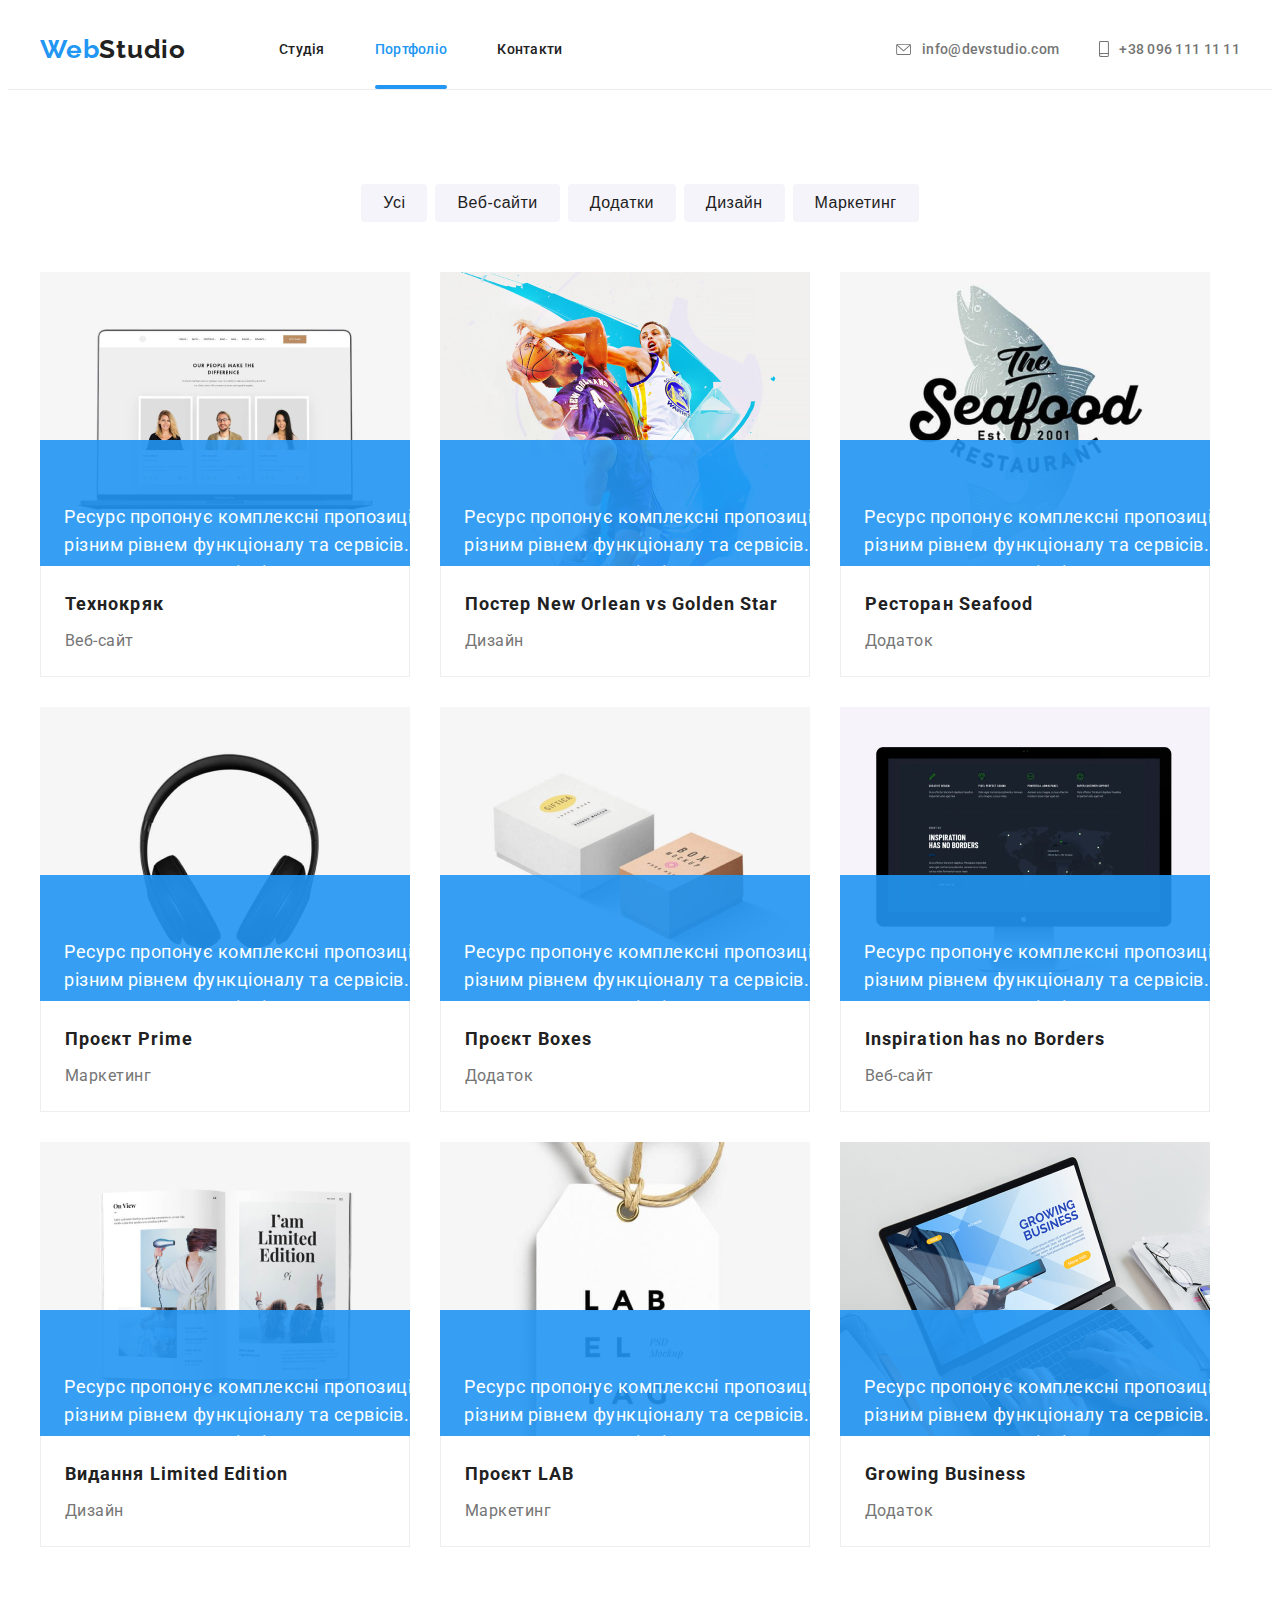
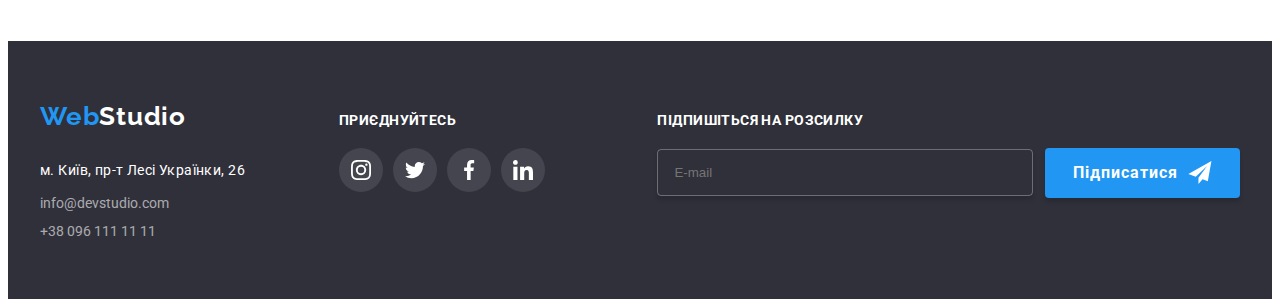
==== commit c44d52aa: "added changes" ====
--- a/portfolio.html
+++ b/portfolio.html
@@ -48,6 +48,82 @@
               <a class="link navigation-item__menu" href="#">Контакти</a>
             </li>
           </ul>
+
+          <!-- burger -->
+          <button
+            class="brg-menu-btn"
+            type="button"
+            aria-controls="brg-content"
+            data-menu-button
+          >
+            <svg
+              width="40px"
+              height="40px"
+              aria-label="Перемикач мобільного меню"
+            >
+              <use
+                class="icon-close"
+                href="./icons/brg_close.svg#icon-brg_close"
+              ></use>
+              <use
+                class="icon-menu"
+                href="./icons/brg_menu.svg#icon-brg_menu"
+              ></use>
+            </svg>
+          </button>
+
+          <div class="brg-content" id="brg-content" data-menu>
+            <div class="brg-box">
+              <ul class="brg-list">
+                <li class="brg-item current">
+                  <a class="link brg-item__menu" href="./index.html"
+                    >Студія</a
+                  >
+                </li>
+                <li class="brg-item">
+                  <a class="link brg-item__menu current" href="./portfolio.html"
+                    >Портфоліо</a
+                  >
+                </li>
+                <li class="brg-item">
+                  <a class="link brg-item__menu" href="#">Контакти</a>
+                </li>
+              </ul>
+
+              <ul class="brg-contacts-list">
+                <li class="brg-contacts-item">
+                  <a
+                    class="link brg-contacts-item__tel"
+                    href="tel:+380961111111"
+                  >
+                    +38 096 111 11 11</a
+                  >
+                </li>
+                <li class="brg-contacts-item">
+                  <a
+                    class="link brg-contacts-item__mail"
+                    href="mailto:info@devstudio.com"
+                  >
+                    info@devstudio.com</a
+                  >
+                </li>
+              </ul>
+
+              <ul class="brg-social-list">
+                <li class="brg-social-item">
+                  <a class="link brg-social-item__link" href="">Instagram</a>
+                </li>
+                <li class="brg-social-item">
+                  <a class="link brg-social-item__link" href="">Twitter</a>
+                </li>
+                <li class="brg-social-item">
+                  <a class="link brg-social-item__link" href="">Facebook</a>
+                </li>
+                <li class="brg-social-item">
+                  <a class="link brg-social-item__link" href="">LinkedIn</a>
+                </li>
+              </ul>
+            </div>
         </nav>
 
         <ul class="contacts-list">
@@ -63,8 +139,8 @@
             >
           </li>
           <li class="contacts-item">
-            <a class="link contacts-menu" href="tel:+380961111111">
-              <svg class="contacts-icon" width="10" height="17">
+            <a class="link contacts-item__menu" href="tel:+380961111111">
+              <svg class="contacts-item__icon" width="10" height="17">
                 <use href="./images/symbol-defs.svg#icon-smartphone"></use>
               </svg>
               +38 096 111 11 11</a
@@ -101,11 +177,18 @@
                 <div class="content-item__wrapper">
                   <img
                     class="content-item__img"
-                    src="./images/content/img-1.jpg"
+                    srcset="./images/content/img-1_lg.jpg 370w,
+                    ./images/content/img-1_lg@2.jpg 740w,
+                    ./images/content/img-1_md.jpg 354w,
+                    ./images/content/img-1_md@2.jpg 708w,
+                    ./images/content/img-1_sm.jpg 450w,
+                    ./images/content/img-1_sm@2.jpg 900w
+                    "
+                    sizes="(min-width: 1200px) 370px, (min-width: 768px) 354px, (max-width: 767px) 450px, 100vw"
+                    src="./images/content/img-1_sm.jpg"
                     alt="Веб-сайт"
-                    width="370"
-                    height="294"
-                  />
+
+                    />
                   <p class="content-item__text">
                     Ресурс пропонує комплексні пропозиції з різним рівнем
                     функціоналу та сервісів. Все це дозволить відвідувачу
@@ -123,10 +206,17 @@
                 <div class="content-item__wrapper">
                   <img
                     class="content-item__img"
-                    src="./images/content/img-2.jpg"
+                      srcset="./images/content/img-2_lg.jpg 370w,
+                    ./images/content/img-2_lg@2.jpg 740w,
+                    ./images/content/img-2_md.jpg 354w,
+                    ./images/content/img-2_md@2.jpg 708w,
+                    ./images/content/img-2_sm.jpg 450w,
+                    ./images/content/img-2_sm@2.jpg 900w
+                    "
+                    sizes="(min-width: 1200px) 370px, (min-width: 768px) 354px, (max-width: 767px) 450px, 100vw"
+                    src="./images/content/img-2_sm.jpg"
                     alt="Дизайн"
-                    width="370"
-                    height="294"
+                   
                   />
                   <p class="content-item__text">
                     Ресурс пропонує комплексні пропозиції з різним рівнем
@@ -147,10 +237,17 @@
                 <div class="content-item__wrapper">
                   <img
                     class="content-item__img"
-                    src="./images/content/img-3.jpg"
+                      srcset="./images/content/img-3_lg.jpg 370w,
+                    ./images/content/img-3_lg@2.jpg 740w,
+                    ./images/content/img-3_md.jpg 354w,
+                    ./images/content/img-3_md@2.jpg 708w,
+                    ./images/content/img-3_sm.jpg 450w,
+                    ./images/content/img-3_sm@2.jpg 900w
+                    "
+                    sizes="(min-width: 1200px) 370px, (min-width: 768px) 354px, (max-width: 767px) 450px, 100vw"
+                    src="./images/content/img-3_sm.jpg"
                     alt="Додаток"
-                    width="370"
-                    height="294"
+                   
                   />
                   <p class="content-item__text">
                     Ресурс пропонує комплексні пропозиції з різним рівнем
@@ -171,10 +268,17 @@
                 <div class="content-item__wrapper">
                   <img
                     class="content-item__img"
-                    src="./images/content/img-4.jpg"
+                      srcset="./images/content/img-4_lg.jpg 370w,
+                    ./images/content/img-4_lg@2.jpg 740w,
+                    ./images/content/img-4_md.jpg 354w,
+                    ./images/content/img-4_md@2.jpg 708w,
+                    ./images/content/img-4_sm.jpg 450w,
+                    ./images/content/img-4_sm@2.jpg 900w
+                    "
+                    sizes="(min-width: 1200px) 370px, (min-width: 768px) 354px, (max-width: 767px) 450px, 100vw"
+                    src="./images/content/img-4_sm.jpg"
                     alt="Маркетинг"
-                    width="370"
-                    height="294"
+                   
                   />
                   <p class="content-item__text">
                     Ресурс пропонує комплексні пропозиції з різним рівнем
@@ -193,10 +297,17 @@
                 <div class="content-item__wrapper">
                   <img
                     class="content-item__img"
-                    src="./images/content/img-5.jpg"
+                      srcset="./images/content/img-5_lg.jpg 370w,
+                    ./images/content/img-5_lg@2.jpg 740w,
+                    ./images/content/img-5_md.jpg 354w,
+                    ./images/content/img-5_md@2.jpg 708w,
+                    ./images/content/img-5_sm.jpg 450w,
+                    ./images/content/img-5_sm@2.jpg 900w
+                    "
+                    sizes="(min-width: 1200px) 370px, (min-width: 768px) 354px, (max-width: 767px) 450px, 100vw"
+                    src="./images/content/img-5_sm.jpg"
                     alt="Додаток"
-                    width="370"
-                    height="294"
+                   
                   />
                   <p class="content-item__text">
                     Ресурс пропонує комплексні пропозиції з різним рівнем
@@ -215,10 +326,17 @@
                 <div class="content-item__wrapper">
                   <img
                     class="content-item__img"
-                    src="./images/content/img-6.jpg"
+                      srcset="./images/content/img-6_lg.jpg 370w,
+                    ./images/content/img-6_lg@2.jpg 740w,
+                    ./images/content/img-6_md.jpg 354w,
+                    ./images/content/img-6_md@2.jpg 708w,
+                    ./images/content/img-6_sm.jpg 450w,
+                    ./images/content/img-6_sm@2.jpg 900w
+                    "
+                    sizes="(min-width: 1200px) 370px, (min-width: 768px) 354px, (max-width: 767px) 450px, 100vw"
+                    src="./images/content/img-6_sm.jpg"
                     alt="Веб-сайт"
-                    width="370"
-                    height="294"
+                    
                   />
                   <p class="content-item__text">
                     Ресурс пропонує комплексні пропозиції з різним рівнем
@@ -239,10 +357,17 @@
                 <div class="content-item__wrapper">
                   <img
                     class="content-item__img"
-                    src="./images/content/img-7.jpg"
+                      srcset="./images/content/img-7_lg.jpg 370w,
+                    ./images/content/img-7_lg@2.jpg 740w,
+                    ./images/content/img-7_md.jpg 354w,
+                    ./images/content/img-7_md@2.jpg 708w,
+                    ./images/content/img-7_sm.jpg 450w,
+                    ./images/content/img-7_sm@2.jpg 900w
+                    "
+                    sizes="(min-width: 1200px) 370px, (min-width: 768px) 354px, (max-width: 767px) 450px, 100vw"
+                    src="./images/content/img-7_sm.jpg"
                     alt="Дизайн"
-                    width="370"
-                    height="294"
+                   
                   />
                   <p class="content-item__text">
                     Ресурс пропонує комплексні пропозиції з різним рівнем
@@ -263,10 +388,17 @@
                 <div class="content-item__wrapper">
                   <img
                     class="content-item__img"
-                    src="./images/content/img-8.jpg"
+                      srcset="./images/content/img-8_lg.jpg 370w,
+                    ./images/content/img-8_lg@2.jpg 740w,
+                    ./images/content/img-8_md.jpg 354w,
+                    ./images/content/img-8_md@2.jpg 708w,
+                    ./images/content/img-8_sm.jpg 450w,
+                    ./images/content/img-8_sm@2.jpg 900w
+                    "
+                    sizes="(min-width: 1200px) 370px, (min-width: 768px) 354px, (max-width: 767px) 450px, 100vw"
+                    src="./images/content/img-8_sm.jpg"
                     alt="Маркетинг"
-                    width="370"
-                    height="294"
+                 
                   />
                   <p class="content-item__text">
                     Ресурс пропонує комплексні пропозиції з різним рівнем
@@ -285,10 +417,17 @@
                 <div class="content-item__wrapper">
                   <img
                     class="content-item__img"
-                    src="./images/content/img-9.jpg"
+                      srcset="./images/content/img-9_lg.jpg 370w,
+                    ./images/content/img-9_lg@2.jpg 740w,
+                    ./images/content/img-9_md.jpg 354w,
+                    ./images/content/img-9_md@2.jpg 708w,
+                    ./images/content/img-9_sm.jpg 450w,
+                    ./images/content/img-9_sm@2.jpg 900w
+                    "
+                    sizes="(min-width: 1200px) 370px, (min-width: 768px) 354px, (max-width: 767px) 450px, 100vw"
+                    src="./images/content/img-9_sm.jpg"
                     alt="Додаток"
-                    width="370"
-                    height="294"
+                 
                   />
                   <p class="content-item__text">
                     Ресурс пропонує комплексні пропозиції з різним рівнем
@@ -386,5 +525,6 @@
         </div>
       </div>
     </footer>
+    <script src="./js/mobile-menu.js"></script>
   </body>
 </html>
--- a/css/main.min.css
+++ b/css/main.min.css
@@ -1 +1 @@
-:root{--main-font: "Roboto", sans-serif;--secondary-font: "Raleway", sans-serif;--accent-cl: #2196F3;--main-txt-cl: #757575;--secondary-txt-cl: rgba(255, 255, 255, 0.60);--white-color: #FFF;--dark-color: #212121;--main-bg-cl: #2F303A;--secondary-bg-cl: #F5F4FA}body{font-family:var(--main-font);font-size:14px;color:var(--main-txt-cl)}h1,h2,h3,h4,h5,h6,p{margin-top:0;margin-bottom:0}ul,ol{margin-top:0;margin-bottom:0;padding-left:0}li{list-style:none}.link,.content-item a{text-decoration:none}img{display:block}.container{max-width:1200px;padding-left:15px;padding-right:15px;margin-left:auto;margin-right:auto}.header{border-bottom:1px solid #ececec}.logo{margin-right:93px;color:var(--accent-cl);font-family:var(--secondary-font);font-size:26px;font-weight:700;line-height:normal;letter-spacing:.78px}.logo-dark{color:var(--dark-color)}.logo-white{color:var(--white-color)}.header-container{display:-webkit-box;display:-ms-flexbox;display:flex;-webkit-box-align:center;-ms-flex-align:center;align-items:center}.navigation{display:-webkit-box;display:-ms-flexbox;display:flex;-webkit-box-align:center;-ms-flex-align:center;align-items:center}.navigation-list{width:100%;display:-webkit-box;display:-ms-flexbox;display:flex;-webkit-box-align:center;-ms-flex-align:center;align-items:center;-webkit-box-pack:start;-ms-flex-pack:start;justify-content:start}.navigation-item{margin-right:50px}.navigation-item:last-child{margin-right:0}.navigation-item__menu{position:relative;display:block;padding-top:32px;padding-bottom:32px;color:var(--dark-color);font-family:var(--main-font);font-size:14px;font-weight:500;line-height:normal;letter-spacing:.28px;-webkit-transition-property:color;transition-property:color;-webkit-transition-duration:.25s;transition-duration:.25s;-webkit-transition-timing-function:cubic-bezier(0.4, 0, 0.2, 1);transition-timing-function:cubic-bezier(0.4, 0, 0.2, 1)}.navigation-item__menu:hover,.navigation-item__menu:focus{color:var(--accent-cl)}.contacts-list{margin-left:auto;display:-webkit-box;display:-ms-flexbox;display:flex;-webkit-box-align:center;-ms-flex-align:center;align-items:center}.contacts-item{margin-right:40px;display:-webkit-box;display:-ms-flexbox;display:flex;-webkit-box-align:center;-ms-flex-align:center;align-items:center;-webkit-box-pack:justify;-ms-flex-pack:justify;justify-content:space-between}.contacts-item:last-child{margin-right:0}.contacts-item__icon{margin-right:10px;fill:currentColor}.contacts-item__menu{display:-webkit-box;display:-ms-flexbox;display:flex;-webkit-box-align:center;-ms-flex-align:center;align-items:center;padding-top:32px;padding-bottom:32px;color:var(--main-txt-cl);font-family:var(--main-font);font-size:14px;font-weight:500;line-height:normal;letter-spacing:.28px;-webkit-transition-property:color;transition-property:color;-webkit-transition-duration:.25s;transition-duration:.25s;-webkit-transition-timing-function:cubic-bezier(0.4, 0, 0.2, 1);transition-timing-function:cubic-bezier(0.4, 0, 0.2, 1)}.contacts-item__menu:hover,.contacts-item__menu:focus{color:var(--accent-cl)}.current::after{position:absolute;bottom:0;left:0;content:"";display:block;width:100%;height:4px;background-color:#2196f3;border-radius:2px}.navigation-item__menu.current{color:var(--accent-cl)}.hero{background-image:url("../images/bg/hero-overlay.png"),url("../images/bg/hero-bg.jpg");padding-top:200px;padding-bottom:200px;background-repeat:no-repeat;background-position:50% 50%}.hero__title{margin:auto;margin-bottom:30px;color:var(--white-color);text-align:center;font-family:var(--main-font);font-size:44px;font-weight:900;line-height:1.36em;letter-spacing:2.64px;text-transform:uppercase;width:696px}.hero__btn{display:block;margin:auto;padding:10px 24px;border-radius:4px;background:var(--accent-cl);-webkit-box-shadow:0px 4px 4px 0px rgba(0,0,0,.15);box-shadow:0px 4px 4px 0px rgba(0,0,0,.15);cursor:pointer;color:var(--white-color);text-align:center;font-family:var(--main-font);font-size:16px;font-weight:700;line-height:1.87em;letter-spacing:.96px}.backdrop{position:fixed;top:0;left:0;width:100%;height:100%;background-color:rgba(0,0,0,.2);z-index:1;-webkit-transition-property:opacity,visibility;transition-property:opacity,visibility;-webkit-transition-duration:.25s;transition-duration:.25s;-webkit-transition-timing-function:cubic-bezier(0.4, 0, 0.2, 1);transition-timing-function:cubic-bezier(0.4, 0, 0.2, 1);opacity:1;visibility:visible}.backdrop.is-hidden{opacity:0;pointer-events:none;visibility:hidden}.modal-wrapper{padding:40px;position:absolute;top:50%;left:50%;-webkit-transform:translate(-50%, -50%);transform:translate(-50%, -50%);background-color:var(--white-color);width:528px;border-radius:4px;-webkit-box-shadow:0px 2px 1px 0px rgba(0,0,0,.2),0px 1px 1px 0px rgba(0,0,0,.14),0px 1px 3px 0px rgba(0,0,0,.12);box-shadow:0px 2px 1px 0px rgba(0,0,0,.2),0px 1px 1px 0px rgba(0,0,0,.14),0px 1px 3px 0px rgba(0,0,0,.12);-webkit-transition-property:-webkit-transform;transition-property:-webkit-transform;transition-property:transform;transition-property:transform, -webkit-transform;-webkit-transition-duration:.25s;transition-duration:.25s;-webkit-transition-timing-function:cubic-bezier(0.4, 0, 0.2, 1);transition-timing-function:cubic-bezier(0.4, 0, 0.2, 1);visibility:visible;opacity:1}.backdrop.is-hidden .modal-wrapper{-webkit-transform:translate(-50%, -50%) scale(0.78);transform:translate(-50%, -50%) scale(0.78)}.modal-btn{position:absolute;top:8px;right:8px;padding:0;width:30px;height:30px;background:rgba(0,0,0,0);border:none;cursor:pointer;-webkit-transition:fill 250ms cubic-bezier(0.4, 0, 0.2, 1);transition:fill 250ms cubic-bezier(0.4, 0, 0.2, 1)}.modal-btn:hover,.modal-btn:focus{fill:var(--accent-cl)}.modal-btn__ellipse{position:absolute;top:50%;left:50%;-webkit-transform:translate(-50%, -50%);transform:translate(-50%, -50%);opacity:.1}.modal-btn__close{position:absolute;top:50%;left:50%;-webkit-transform:translate(-50%, -50%);transform:translate(-50%, -50%)}.form-title{color:var(--dark-color);text-align:center;font-family:var(--main-font);font-size:20px;font-weight:700;line-height:normal;letter-spacing:.6px;margin-bottom:12px}.contact-form__group,.contact-form__policy,.submit-btn{display:block}.contact-form__group{position:relative;display:-webkit-box;display:-ms-flexbox;display:flex;-webkit-box-orient:vertical;-webkit-box-direction:normal;-ms-flex-direction:column;flex-direction:column;gap:4px;margin-bottom:10px}.contact-form__subtitle{color:var(--main-txt-cl);font-family:var(--main-font);font-size:12px;font-weight:400;line-height:normal;letter-spacing:.12px}.contact-form__input{width:100%;padding:12px 0 12px 42px;border-radius:4px;border:1px solid rgba(33,33,33,.2);outline:rgba(0,0,0,0);-webkit-transition:border-color 250ms cubic-bezier(0.4, 0, 0.2, 1);transition:border-color 250ms cubic-bezier(0.4, 0, 0.2, 1)}.contact-form__input:focus{border-color:var(--accent-cl)}.contact-form__message{resize:none;width:100%;height:120px;margin-bottom:10px;padding:12px 16px;border-radius:4px;border:1px solid rgba(33,33,33,.2);outline:rgba(0,0,0,0);-webkit-transition:border-color 250ms cubic-bezier(0.4, 0, 0.2, 1);transition:border-color 250ms cubic-bezier(0.4, 0, 0.2, 1)}.contact-form__message:focus{border-color:var(--accent-cl)}.contact-form__icon{position:absolute;bottom:11px;left:12px;-webkit-transition:fill 250ms cubic-bezier(0.4, 0, 0.2, 1);transition:fill 250ms cubic-bezier(0.4, 0, 0.2, 1)}.contact-form__policy{display:-webkit-box;display:-ms-flexbox;display:flex;-webkit-box-align:center;-ms-flex-align:center;align-items:center;margin-left:12px}.contact-form__input:focus+.contact-form__icon{fill:var(--accent-cl)}.visually-hidden{display:none}.border-checkbox{width:16px;height:15px;display:-webkit-box;display:-ms-flexbox;display:flex;-webkit-box-align:center;-ms-flex-align:center;align-items:center;-webkit-box-pack:center;-ms-flex-pack:center;justify-content:center;margin-right:7px;outline:2px solid var(--dark-color);outline-offset:-2px;border-radius:3px}.border-checkbox:focus{outline:2px solid var(--accent-cl)}.checkbox:checked+.border-checkbox{background-color:var(--accent-cl);outline:none}.policy-link{color:var(--accent-cl)}.submit-btn{display:block;margin:30px auto 0 auto;padding:10px 52px;border-radius:4px;border:none;background:var(--accent-cl);-webkit-box-shadow:0px 4px 4px 0px rgba(0,0,0,.15);box-shadow:0px 4px 4px 0px rgba(0,0,0,.15);cursor:pointer;color:var(--white-color);text-align:center;font-family:var(--main-font);font-size:16px;font-weight:700;line-height:30px;letter-spacing:.96px}.feature{padding-top:94px;padding-bottom:94px}.feature-list{display:-webkit-box;display:-ms-flexbox;display:flex}.feature-item{margin-right:30px;width:270px}.feature-item:last-child{margin-right:0}.feature-item__title{margin-bottom:10px;color:var(--dark-color);font-family:var(--main-font);font-size:14px;font-weight:700;line-height:normal;letter-spacing:.42px;text-transform:uppercase}.feature-item__description{color:#757575;font-family:var(--main-font);font-size:14px;line-height:1.7em;letter-spacing:.42px}.feature-box{width:270px;height:120px;border-radius:4px;background:#f5f4fa;display:-webkit-box;display:-ms-flexbox;display:flex;-webkit-box-align:center;-ms-flex-align:center;align-items:center;-webkit-box-pack:center;-ms-flex-pack:center;justify-content:center;margin-bottom:30px}.about{padding-bottom:94px}.about__list{display:-webkit-box;display:-ms-flexbox;display:flex;-webkit-box-align:center;-ms-flex-align:center;align-items:center;-webkit-box-pack:justify;-ms-flex-pack:justify;justify-content:space-between}.about__title{margin-bottom:50px}.about-item{margin-right:30px;position:relative}.about-item__description{display:-webkit-box;display:-ms-flexbox;display:flex;-webkit-box-align:center;-ms-flex-align:center;align-items:center;-webkit-box-pack:center;-ms-flex-pack:center;justify-content:center;position:absolute;left:0;bottom:0;width:100%;height:70px;background:rgba(47,48,58,.8);color:var(--white-color);text-align:center;font-family:var(--main-font);font-size:14px;font-weight:700;line-height:normal;letter-spacing:.42px;text-transform:uppercase}.about-item:last-child{margin-right:0}.about__title,.team__title{color:var(--dark-color);text-align:center;font-family:var(--main-font);font-size:36px;font-weight:700;line-height:normal;letter-spacing:1.08px}.team{padding-top:94px;padding-bottom:94px}.team__title{margin-bottom:50px}.member-list{display:-webkit-box;display:-ms-flexbox;display:flex;-webkit-box-align:center;-ms-flex-align:center;align-items:center}.member-item{margin-right:30px;-webkit-box-shadow:0px 2px 1px 0px rgba(0,0,0,.2),0px 1px 1px 0px rgba(0,0,0,.14),0px 1px 3px 0px rgba(0,0,0,.12);box-shadow:0px 2px 1px 0px rgba(0,0,0,.2),0px 1px 1px 0px rgba(0,0,0,.14),0px 1px 3px 0px rgba(0,0,0,.12)}.member-item:last-child{margin-right:0}.member-item__group{padding-top:30px;padding-bottom:30px;border-radius:0px 0px 4px 4px;background:var(--white-color);text-align:center;font-family:var(--main-font);line-height:normal;letter-spacing:.48px;padding-right:32px;padding-left:32px}.member-item__title{margin-bottom:10px;color:var(--dark-color);font-weight:500;font-size:16px}.member-item__position{color:var(--main-txt-cl);font-size:16px;margin-bottom:16px}.team{background-color:var(--secondary-bg-cl)}.social-list{display:-webkit-box;display:-ms-flexbox;display:flex;-webkit-box-align:center;-ms-flex-align:center;align-items:center}.social-item{width:44px;height:44px;background-color:var(--white-color);display:-webkit-box;display:-ms-flexbox;display:flex;-webkit-box-align:center;-ms-flex-align:center;align-items:center;-webkit-box-pack:center;-ms-flex-pack:center;justify-content:center;margin-right:10px}.social-item__link{width:44px;height:44px;border-radius:50%;display:-webkit-box;display:-ms-flexbox;display:flex;-webkit-box-align:center;-ms-flex-align:center;align-items:center;-webkit-box-pack:center;-ms-flex-pack:center;justify-content:center;-webkit-transition-property:background-color;transition-property:background-color;-webkit-transition-duration:.25s;transition-duration:.25s;-webkit-transition-timing-function:cubic-bezier(0.4, 0, 0.2, 1);transition-timing-function:cubic-bezier(0.4, 0, 0.2, 1)}.social-item__link:hover,.social-item__link:focus{background-color:var(--accent-cl);fill:var(--white-color)}.social-item__link:hover .social-item__icon,.social-item__link:focus .social-item__icon{fill:var(--white-color)}.social-item:last-child{margin-right:0}.social-item__icon{fill:#afb1b8;-webkit-transition-property:fill;transition-property:fill;-webkit-transition-duration:.25s;transition-duration:.25s;-webkit-transition-timing-function:cubic-bezier(0.4, 0, 0.2, 1);transition-timing-function:cubic-bezier(0.4, 0, 0.2, 1)}.customers{padding-top:94px;padding-bottom:94px}.customers__title{color:var(--dark-color);text-align:center;font-family:var(--main-font);font-size:36px;font-weight:700;line-height:normal;letter-spacing:1.08px;margin-bottom:50px}.customers__list{display:-webkit-box;display:-ms-flexbox;display:flex;-webkit-box-align:center;-ms-flex-align:center;align-items:center}.customers__item{width:170px;height:92px;margin-right:30px}.customers__item:last-child{margin-right:0}.customers__link{display:-webkit-box;display:-ms-flexbox;display:flex;-webkit-box-align:center;-ms-flex-align:center;align-items:center;-webkit-box-pack:center;-ms-flex-pack:center;justify-content:center;width:170px;height:92px;border-radius:4px;border:1px solid #afb1b8;-webkit-transition-property:border;transition-property:border;-webkit-transition-duration:.25s;transition-duration:.25s;-webkit-transition-timing-function:cubic-bezier(0.4, 0, 0.2, 1);transition-timing-function:cubic-bezier(0.4, 0, 0.2, 1)}.customers__link:hover,.customers__link:focus{fill:var(--accent-cl);border:1px solid var(--accent-cl)}.customers__icon{fill:#afb1b8;-webkit-transition-property:fill;transition-property:fill;-webkit-transition-duration:.25s;transition-duration:.25s;-webkit-transition-timing-function:cubic-bezier(0.4, 0, 0.2, 1);transition-timing-function:cubic-bezier(0.4, 0, 0.2, 1)}.customers__link:hover .customers__icon,.customers__link:focus .customers__icon{fill:var(--accent-cl)}.portfolio{padding-top:94px;padding-bottom:94px}.filter-list{margin-bottom:50px;display:-webkit-box;display:-ms-flexbox;display:flex;-webkit-box-align:center;-ms-flex-align:center;align-items:center;-webkit-box-pack:center;-ms-flex-pack:center;justify-content:center}.filter-item{margin-right:8px}.filter-item:last-child{margin-right:0}.filter-btn{padding:6px 22px;border:none;border-radius:4px;background:var(--secondary-bg-cl);cursor:pointer;color:var(--dark-color);text-align:center;font-size:16px;font-weight:500;line-height:1.62em;letter-spacing:.48px;-webkit-transition-property:color,background-color,-webkit-box-shadow;transition-property:color,background-color,-webkit-box-shadow;transition-property:box-shadow,color,background-color;transition-property:box-shadow,color,background-color,-webkit-box-shadow;-webkit-transition-duration:.25s;transition-duration:.25s;-webkit-transition-timing-function:cubic-bezier(0.4, 0, 0.2, 1);transition-timing-function:cubic-bezier(0.4, 0, 0.2, 1)}.filter-btn:hover,.filter-btn:focus{color:var(--white-color);background-color:var(--accent-cl);-webkit-box-shadow:0px 2px 2px 0px rgba(0,0,0,.12),0px 1px 2px 0px rgba(0,0,0,.08),0px 3px 1px 0px rgba(0,0,0,.1);box-shadow:0px 2px 2px 0px rgba(0,0,0,.12),0px 1px 2px 0px rgba(0,0,0,.08),0px 3px 1px 0px rgba(0,0,0,.1)}.content-list{display:-webkit-box;display:-ms-flexbox;display:flex;-webkit-box-align:center;-ms-flex-align:center;align-items:center;-ms-flex-wrap:wrap;flex-wrap:wrap;gap:30px}.content-item__link{display:block;-webkit-transition-property:-webkit-box-shadow;transition-property:-webkit-box-shadow;transition-property:box-shadow;transition-property:box-shadow, -webkit-box-shadow;-webkit-transition-duration:.25s;transition-duration:.25s;-webkit-transition-timing-function:cubic-bezier(0.4, 0, 0.2, 1);transition-timing-function:cubic-bezier(0.4, 0, 0.2, 1)}.content-item__link:hover,.content-item__link:focus{-webkit-box-shadow:1px 4px 6px 0px rgba(0,0,0,.16),0px 4px 4px 0px rgba(0,0,0,.06),0px 1px 1px 0px rgba(0,0,0,.12);box-shadow:1px 4px 6px 0px rgba(0,0,0,.16),0px 4px 4px 0px rgba(0,0,0,.06),0px 1px 1px 0px rgba(0,0,0,.12)}.content-item__wrapper{position:relative;overflow:hidden}.content-item__text{position:absolute;background:rgba(33,150,243,.9);width:370px;height:294px;bottom:-294px;-webkit-transition-property:bottom;transition-property:bottom;-webkit-transition-duration:.25s;transition-duration:.25s;-webkit-transition-timing-function:cubic-bezier(0.4, 0, 0.2, 1);transition-timing-function:cubic-bezier(0.4, 0, 0.2, 1);color:var(--white-color);font-family:var(--main-font);font-size:18px;font-weight:400;line-height:28px;letter-spacing:.54px;padding:63px 24px}.content-item__description{padding:20px 24px;border:1px solid #eee;border-top:none;background:var(--white-color)}.content-item__description--title{margin-bottom:4px;color:var(--dark-color);font-size:18px;font-weight:700;line-height:2em;letter-spacing:1.08px}.content-item__description--subtitle{color:var(--main-txt-cl);font-size:16px;line-height:1.87em;letter-spacing:.48px}li:hover .content-item__text,li:focus .content-item__text{bottom:0}.footer{padding-top:60px;padding-bottom:60px;background-color:var(--main-bg-cl)}.footer-box{display:-webkit-box;display:-ms-flexbox;display:flex;-webkit-box-align:baseline;-ms-flex-align:baseline;align-items:baseline}.footer-logo{color:var(--accent-cl);font-family:var(--secondary-font);font-size:26px;font-weight:700;line-height:normal;letter-spacing:.78px}.join{margin-left:94px}.join__title{margin-bottom:20px;color:var(--white-color);font-family:var(--main-font);font-size:14px;font-weight:700;line-height:normal;letter-spacing:.42px;text-transform:uppercase}.join-item{width:44px;height:44px;border-radius:50%;background-color:rgba(255,255,255,.1);margin-right:10px}.join-item__link{width:44px;height:44px;border-radius:50%;display:-webkit-box;display:-ms-flexbox;display:flex;-webkit-box-align:center;-ms-flex-align:center;align-items:center;-webkit-box-pack:center;-ms-flex-pack:center;justify-content:center;-webkit-transition-property:background-color;transition-property:background-color;-webkit-transition-duration:.25s;transition-duration:.25s;-webkit-transition-timing-function:cubic-bezier(0.4, 0, 0.2, 1);transition-timing-function:cubic-bezier(0.4, 0, 0.2, 1)}.join-item__link:hover,.join-item__link:focus{background-color:var(--accent-cl)}.join-item__icon{fill:var(--white-color)}.join-list{display:-webkit-box;display:-ms-flexbox;display:flex}.address{margin-top:28px}.address-adr{color:var(--white-color);font-style:normal;font-size:14px;line-height:1.71em;letter-spacing:.42px}.address-list{margin-top:12px}.address-item:first-child{margin-bottom:12px}.address-item__link{color:rgba(255,255,255,.6);font-style:normal;-webkit-transition-property:color;transition-property:color;-webkit-transition-duration:.25s;transition-duration:.25s;-webkit-transition-timing-function:cubic-bezier(0.4, 0, 0.2, 1);transition-timing-function:cubic-bezier(0.4, 0, 0.2, 1)}.address-item__link:hover,.address-item__link:focus{color:var(--accent-cl)}.footer-signup{margin-left:auto}.footer-signup-form{display:-webkit-box;display:-ms-flexbox;display:flex;-webkit-box-align:center;-ms-flex-align:center;align-items:center;-webkit-box-pack:center;-ms-flex-pack:center;justify-content:center;gap:12px}.signup-text{display:block;margin-bottom:20px;color:var(--white-color);font-family:var(--main-font);font-size:14px;font-weight:700;line-height:normal;letter-spacing:.42px;text-transform:uppercase}.signup-input{border-radius:4px;border:1px solid rgba(255,255,255,.3);background:rgba(33,150,243,0);-webkit-box-shadow:0px 4px 4px 0px rgba(0,0,0,.15);box-shadow:0px 4px 4px 0px rgba(0,0,0,.15);padding:15px 0 15px 16px;width:358px;color:var(--white-color)}.signup-btn{display:-webkit-box;display:-ms-flexbox;display:flex;-webkit-box-align:center;-ms-flex-align:center;align-items:center;-webkit-box-pack:center;-ms-flex-pack:center;justify-content:center;padding:10px 28px;gap:10px;border-radius:4px;background:#2196f3;-webkit-box-shadow:0px 4px 4px 0px rgba(0,0,0,.15);box-shadow:0px 4px 4px 0px rgba(0,0,0,.15);color:var(--white-color);text-align:center;font-family:var(--main-font);font-size:16px;font-weight:700;line-height:30px;letter-spacing:.96px;border:none;cursor:pointer}.signup-btn__icon{fill:var(--white-color)}/*# sourceMappingURL=main.min.css.map */+:root{--main-font: "Roboto", sans-serif;--secondary-font: "Raleway", sans-serif;--accent-cl: #2196F3;--main-txt-cl: #757575;--secondary-txt-cl: rgba(255, 255, 255, 0.60);--white-color: #FFF;--dark-color: #212121;--main-bg-cl: #2F303A;--secondary-bg-cl: #F5F4FA}body{font-family:var(--main-font);font-size:14px;color:var(--main-txt-cl)}h1,h2,h3,h4,h5,h6,p{margin-top:0;margin-bottom:0}ul,ol{margin-top:0;margin-bottom:0;padding-left:0}li{list-style:none}.link,.content-item a{text-decoration:none}img{display:block}.container{padding-left:15px;padding-right:15px;margin-left:auto;margin-right:auto}@media screen and (min-width: 480px){.container{width:480px}}@media screen and (min-width: 768px){.container{width:768px}}@media screen and (min-width: 1200px){.container{width:1200px}}.header{border-bottom:1px solid #ececec}.logo{color:var(--accent-cl);font-family:var(--secondary-font);font-weight:700;line-height:normal}@media screen and (max-width: 767px){.logo{margin-top:16px;margin-bottom:16px;font-size:24px;letter-spacing:.72px}}@media screen and (min-width: 768px){.logo{margin-right:88px;font-size:24px;letter-spacing:.72px}}@media screen and (min-width: 1200px){.logo{margin-right:93px;font-size:26px;letter-spacing:.78px}}.logo-dark{color:var(--dark-color)}.logo-white{color:var(--white-color)}.header-container{display:-webkit-box;display:-ms-flexbox;display:flex;-webkit-box-align:center;-ms-flex-align:center;align-items:center}@media screen and (max-width: 767px){.header-container{-webkit-box-pack:justify;-ms-flex-pack:justify;justify-content:space-between}}.navigation{display:-webkit-box;display:-ms-flexbox;display:flex;-webkit-box-align:center;-ms-flex-align:center;align-items:center}.navigation-list{width:100%;display:-webkit-box;display:-ms-flexbox;display:flex;-webkit-box-align:center;-ms-flex-align:center;align-items:center;-webkit-box-pack:start;-ms-flex-pack:start;justify-content:start}@media screen and (max-width: 767px){.navigation-list{display:none}}.navigation-item{margin-right:50px}.navigation-item:last-child{margin-right:0}.navigation-item__menu{position:relative;display:block;padding-top:32px;padding-bottom:32px;color:var(--dark-color);font-family:var(--main-font);font-size:14px;font-weight:500;line-height:normal;letter-spacing:.28px;-webkit-transition-property:color;transition-property:color;-webkit-transition-duration:.25s;transition-duration:.25s;-webkit-transition-timing-function:cubic-bezier(0.4, 0, 0.2, 1);transition-timing-function:cubic-bezier(0.4, 0, 0.2, 1)}.navigation-item__menu:hover,.navigation-item__menu:focus{color:var(--accent-cl)}@media screen and (max-width: 767px){.contacts-list{display:none}}@media screen and (min-width: 768px){.contacts-list{margin-left:auto;display:-webkit-box;display:-ms-flexbox;display:flex;-webkit-box-orient:vertical;-webkit-box-direction:normal;-ms-flex-direction:column;flex-direction:column;gap:10px}}@media screen and (min-width: 1200px){.contacts-list{-webkit-box-align:center;-ms-flex-align:center;align-items:center;-webkit-box-orient:horizontal;-webkit-box-direction:normal;-ms-flex-direction:row;flex-direction:row;gap:0}}.contacts-item{display:-webkit-box;display:-ms-flexbox;display:flex;-webkit-box-align:center;-ms-flex-align:center;align-items:center;-webkit-box-pack:justify;-ms-flex-pack:justify;justify-content:space-between}@media screen and (min-width: 1200px){.contacts-item{margin-right:40px}}.contacts-item:last-child{margin-right:0}.contacts-item__icon{margin-right:10px;fill:currentColor}.contacts-item__menu{display:-webkit-box;display:-ms-flexbox;display:flex;-webkit-box-align:center;-ms-flex-align:center;align-items:center;color:var(--main-txt-cl);font-family:var(--main-font);font-size:14px;font-weight:500;line-height:normal;letter-spacing:.28px;-webkit-transition-property:color;transition-property:color;-webkit-transition-duration:.25s;transition-duration:.25s;-webkit-transition-timing-function:cubic-bezier(0.4, 0, 0.2, 1);transition-timing-function:cubic-bezier(0.4, 0, 0.2, 1)}@media screen and (min-width: 1200px){.contacts-item__menu{padding-top:32px;padding-bottom:32px}}.contacts-item__menu:hover,.contacts-item__menu:focus{color:var(--accent-cl)}.current::after{position:absolute;bottom:0;left:0;content:"";display:block;width:100%;height:4px;background-color:#2196f3;border-radius:2px}.navigation-item__menu.current{color:var(--accent-cl)}.brg-menu-btn{margin:0;padding:0;border:none;background-color:rgba(0,0,0,0)}@media screen and (min-width: 768px){.brg-menu-btn{display:none}}.brg-menu-btn.is-open{position:fixed;z-index:2;top:10px;right:15px}.icon-close:hover,.icon-close:focus,.icon-menu:hover,.icon-menu:focus{fill:var(--accent-cl)}.icon-close,.icon-menu{-webkit-transition-property:fill;transition-property:fill;-webkit-transition-duration:.25s;transition-duration:.25s;-webkit-transition-timing-function:cubic-bezier(0.4, 0, 0.2, 1);transition-timing-function:cubic-bezier(0.4, 0, 0.2, 1)}.brg-menu-btn .icon-close{display:none}.brg-menu-btn.is-open .icon-close{display:block;color:#2196f3}.brg-item__menu.current{color:var(--accent-cl)}.brg-menu-btn.is-open .icon-menu{display:none}.brg-box{display:-webkit-box;display:-ms-flexbox;display:flex;-webkit-box-orient:vertical;-webkit-box-direction:normal;-ms-flex-direction:column;flex-direction:column;height:100%}.brg-content{top:0;left:100%;padding:48px 40px;position:fixed;-webkit-transition:all .3s ease;transition:all .3s ease;width:100%;height:100%;display:none}.brg-content.is-open{display:block;background-color:var(--white-color);left:0;-webkit-transition:all .3s ease;transition:all .3s ease}.brg-item{margin-bottom:32px}.brg-item__menu{color:#212121;font-family:Roboto;font-size:40px;font-weight:500;line-height:normal;letter-spacing:.8px}.brg-item__menu:hover,.brg-item__menu:focus{color:var(--accent-cl)}.brg-contacts-list{margin-top:auto;margin-bottom:64px}.brg-contacts-item:first-child{margin-bottom:32px}.brg-contacts-item__tel{color:var(--accent-cl);font-family:var(--main-font);font-size:34px;font-weight:500;line-height:normal;letter-spacing:.68px}.brg-contacts-item__mail{color:var(--main-txt-cl);font-family:var(--main-font);font-size:24px;font-weight:500;line-height:normal;letter-spacing:.48px}.brg-social-list{display:-webkit-box;display:-ms-flexbox;display:flex}.brg-social-item:not(:last-child){padding-right:10px}.brg-social-item:not(:first-child){padding-left:10px}.brg-social-item:not(:last-child){border-right:1px solid rgba(33,33,33,.2)}.brg-social-item__link{color:var(--accent-cl);font-family:var(--main-font);font-size:18px;font-weight:500;line-height:22px;letter-spacing:.36px}.hero{background-repeat:no-repeat;background-position:50% 50%}@media screen and (max-width: 767px){.hero{background-image:url("../images/bg/hero-overlay.png"),url("../images/bg/hero-bg_sm.jpg")}}@media screen and (max-width: 767px)and (min-device-pixel-ratio: 2),screen and (max-width: 767px)and (-webkit-min-device-pixel-ratio: 2),screen and (max-width: 767px)and (min-resolution: 192dpi),screen and (max-width: 767px)and (min-resolution: 2dppx){.hero{background-image:url("../images/bg/hero-overlay.png"),url("../images/bg/hero-bg_sm@2.jpg")}}@media screen and (min-width: 768px){.hero{background-image:url("../images/bg/hero-overlay.png"),url("../images/bg/hero-bg_md.jpg")}}@media screen and (min-width: 768px)and (min-device-pixel-ratio: 2),screen and (min-width: 768px)and (-webkit-min-device-pixel-ratio: 2),screen and (min-width: 768px)and (min-resolution: 192dpi),screen and (min-width: 768px)and (min-resolution: 2dppx){.hero{background-image:url("../images/bg/hero-overlay.png"),url("../images/bg/hero-bg_md@2.jpg")}}@media screen and (min-width: 1200px){.hero{background-image:url("../images/bg/hero-overlay.png"),url("../images/bg/hero-bg_lg.jpg")}}@media screen and (min-width: 1200px)and (min-device-pixel-ratio: 2),screen and (min-width: 1200px)and (-webkit-min-device-pixel-ratio: 2),screen and (min-width: 1200px)and (min-resolution: 192dpi),screen and (min-width: 1200px)and (min-resolution: 2dppx){.hero{background-image:url("../images/bg/hero-overlay.png"),url("../images/bg/hero-bg_lg@2.jpg")}}@media screen and (max-width: 1200px){.hero{background-size:cover}}@media screen and (max-width: 1199px){.hero{padding-top:118px;padding-bottom:118px}}@media screen and (min-width: 1200px){.hero{padding-top:200px;padding-bottom:200px}}.hero__title{margin:auto;margin-bottom:30px;color:var(--white-color);text-align:center;font-family:var(--main-font);font-weight:900;text-transform:uppercase}@media screen and (max-width: 479px){.hero__title{width:100%}}@media screen and (min-width: 480px){.hero__title{font-size:26px;letter-spacing:1.56px;line-height:1.61em;width:360px}}@media screen and (min-width: 1200px){.hero__title{font-size:44px;letter-spacing:2.64px;line-height:1.36em;width:696px}}.hero__btn{display:block;margin:auto;border-radius:4px;background:var(--accent-cl);-webkit-box-shadow:0px 4px 4px 0px rgba(0,0,0,.15);box-shadow:0px 4px 4px 0px rgba(0,0,0,.15);cursor:pointer;color:var(--white-color);text-align:center;font-family:var(--main-font);font-size:16px;font-weight:700;line-height:1.87em;letter-spacing:.96px}@media screen and (max-width: 1199px){.hero__btn{padding:10px 24px}}@media screen and (min-width: 1200px){.hero__btn{padding:10px 32px}}.backdrop{position:fixed;top:0;left:0;width:100%;height:100%;background-color:rgba(0,0,0,.2);z-index:1;-webkit-transition-property:opacity,visibility;transition-property:opacity,visibility;-webkit-transition-duration:.25s;transition-duration:.25s;-webkit-transition-timing-function:cubic-bezier(0.4, 0, 0.2, 1);transition-timing-function:cubic-bezier(0.4, 0, 0.2, 1);opacity:1;visibility:visible}.backdrop.is-hidden{opacity:0;pointer-events:none;visibility:hidden}.modal-wrapper{padding:40px;position:absolute;top:50%;left:50%;-webkit-transform:translate(-50%, -50%);transform:translate(-50%, -50%);background-color:var(--white-color);border-radius:4px;-webkit-box-shadow:0px 2px 1px 0px rgba(0,0,0,.2),0px 1px 1px 0px rgba(0,0,0,.14),0px 1px 3px 0px rgba(0,0,0,.12);box-shadow:0px 2px 1px 0px rgba(0,0,0,.2),0px 1px 1px 0px rgba(0,0,0,.14),0px 1px 3px 0px rgba(0,0,0,.12);-webkit-transition-property:-webkit-transform;transition-property:-webkit-transform;transition-property:transform;transition-property:transform, -webkit-transform;-webkit-transition-duration:.25s;transition-duration:.25s;-webkit-transition-timing-function:cubic-bezier(0.4, 0, 0.2, 1);transition-timing-function:cubic-bezier(0.4, 0, 0.2, 1);visibility:visible;opacity:1}@media screen and (max-width: 480px){.modal-wrapper{width:90%}}@media screen and (max-width: 1199px){.modal-wrapper{width:450px}}@media screen and (min-width: 1200px){.modal-wrapper{width:528px}}.backdrop.is-hidden .modal-wrapper{-webkit-transform:translate(-50%, -50%) scale(0.78);transform:translate(-50%, -50%) scale(0.78)}.modal-btn{position:absolute;top:8px;right:8px;padding:0;width:30px;height:30px;background:rgba(0,0,0,0);border:none;cursor:pointer;-webkit-transition:fill 250ms cubic-bezier(0.4, 0, 0.2, 1);transition:fill 250ms cubic-bezier(0.4, 0, 0.2, 1)}.modal-btn:hover,.modal-btn:focus{fill:var(--accent-cl)}.modal-btn__ellipse{position:absolute;top:50%;left:50%;-webkit-transform:translate(-50%, -50%);transform:translate(-50%, -50%);opacity:.1}.modal-btn__close{position:absolute;top:50%;left:50%;-webkit-transform:translate(-50%, -50%);transform:translate(-50%, -50%)}.form-title{color:var(--dark-color);text-align:center;font-family:var(--main-font);font-size:20px;font-weight:700;line-height:normal;letter-spacing:.6px;margin-bottom:12px}@media screen and (max-width: 1199px){.form-title{line-height:30px}}@media screen and (min-width: 1200px){.form-title{line-height:normal}}.contact-form__group,.contact-form__policy,.submit-btn{display:block}.contact-form__group{position:relative;display:-webkit-box;display:-ms-flexbox;display:flex;-webkit-box-orient:vertical;-webkit-box-direction:normal;-ms-flex-direction:column;flex-direction:column;gap:4px;margin-bottom:10px}.contact-form__subtitle{color:var(--main-txt-cl);font-family:var(--main-font);font-size:12px;font-weight:400;line-height:normal;letter-spacing:.12px}.contact-form__input{width:100%;padding:12px 0 12px 42px;border-radius:4px;border:1px solid rgba(33,33,33,.2);outline:rgba(0,0,0,0);-webkit-transition:border-color 250ms cubic-bezier(0.4, 0, 0.2, 1);transition:border-color 250ms cubic-bezier(0.4, 0, 0.2, 1)}.contact-form__input:focus{border-color:var(--accent-cl)}.contact-form__message{resize:none;width:100%;height:120px;margin-bottom:10px;padding:12px 16px;border-radius:4px;border:1px solid rgba(33,33,33,.2);outline:rgba(0,0,0,0);-webkit-transition:border-color 250ms cubic-bezier(0.4, 0, 0.2, 1);transition:border-color 250ms cubic-bezier(0.4, 0, 0.2, 1)}.contact-form__message:focus{border-color:var(--accent-cl)}.contact-form__icon{position:absolute;bottom:11px;left:12px;-webkit-transition:fill 250ms cubic-bezier(0.4, 0, 0.2, 1);transition:fill 250ms cubic-bezier(0.4, 0, 0.2, 1)}.contact-form__policy{display:-webkit-box;display:-ms-flexbox;display:flex;-webkit-box-align:center;-ms-flex-align:center;align-items:center;margin-left:12px}.contact-form__input:focus+.contact-form__icon{fill:var(--accent-cl)}.visually-hidden{display:none}.border-checkbox{width:16px;height:15px;display:-webkit-box;display:-ms-flexbox;display:flex;-webkit-box-align:center;-ms-flex-align:center;align-items:center;-webkit-box-pack:center;-ms-flex-pack:center;justify-content:center;margin-right:7px;outline:2px solid var(--dark-color);outline-offset:-2px;border-radius:3px}.border-checkbox:focus{outline:2px solid var(--accent-cl)}.checkbox:checked+.border-checkbox{background-color:var(--accent-cl);outline:none}.policy-link{color:var(--accent-cl)}.submit-btn{display:block;margin:30px auto 0 auto;padding:10px 52px;border-radius:4px;border:none;background:var(--accent-cl);-webkit-box-shadow:0px 4px 4px 0px rgba(0,0,0,.15);box-shadow:0px 4px 4px 0px rgba(0,0,0,.15);cursor:pointer;color:var(--white-color);text-align:center;font-family:var(--main-font);font-size:16px;font-weight:700;line-height:30px;letter-spacing:.96px}@media screen and (max-width: 767px){.feature{padding-top:60px;padding-bottom:60px}}@media screen and (min-width: 768px){.feature{padding-top:60px;padding-bottom:60px}}@media screen and (min-width: 1200px){.feature{padding-top:94px;padding-bottom:94px}}@media screen and (min-width: 768px){.feature-list{display:-webkit-box;display:-ms-flexbox;display:flex;-ms-flex-wrap:wrap;flex-wrap:wrap;gap:30px}}@media screen and (min-width: 1200px){.feature-list{-ms-flex-wrap:nowrap;flex-wrap:nowrap}}@media screen and (max-width: 768px){.feature-item{margin-bottom:30px;width:100%}.feature-item:last-child{margin-bottom:0}}@media screen and (min-width: 768px){.feature-item{width:calc(50% - 15px)}}@media screen and (min-width: 1200px){.feature-item{width:270px}}.feature-item__title{margin-bottom:10px;color:var(--dark-color);font-family:var(--main-font);font-size:14px;font-weight:700;line-height:normal;letter-spacing:.42px;text-transform:uppercase}@media screen and (max-width: 768px){.feature-item__title{text-align:center}}.feature-item__description{color:#757575;font-family:var(--main-font);font-size:14px;line-height:1.7em;letter-spacing:.42px}.feature-box{height:120px;border-radius:4px;background:#f5f4fa;display:-webkit-box;display:-ms-flexbox;display:flex;-webkit-box-align:center;-ms-flex-align:center;align-items:center;-webkit-box-pack:center;-ms-flex-pack:center;justify-content:center;margin-bottom:30px}.about{padding-bottom:94px}.about__list{display:-webkit-box;display:-ms-flexbox;display:flex;-webkit-box-align:center;-ms-flex-align:center;align-items:center;-webkit-box-pack:justify;-ms-flex-pack:justify;justify-content:space-between}.about__title{margin-bottom:50px}@media screen and (max-width: 1199px){.about{display:none}}.about-item{margin-right:30px;position:relative}.about-item__description{display:-webkit-box;display:-ms-flexbox;display:flex;-webkit-box-align:center;-ms-flex-align:center;align-items:center;-webkit-box-pack:center;-ms-flex-pack:center;justify-content:center;position:absolute;left:0;bottom:0;width:100%;height:70px;background:rgba(47,48,58,.8);color:var(--white-color);text-align:center;font-family:var(--main-font);font-size:14px;font-weight:700;line-height:normal;letter-spacing:.42px;text-transform:uppercase}.about-item:last-child{margin-right:0}.about__title{color:var(--dark-color);text-align:center;font-family:var(--main-font);font-size:36px;font-weight:700;line-height:normal;letter-spacing:1.08px}.team{background-color:var(--secondary-bg-cl)}@media screen and (max-width: 767px){.team{padding-top:60px;padding-bottom:60px}}@media screen and (min-width: 768px){.team{padding-top:60px;padding-bottom:60px}}@media screen and (min-width: 1200px){.team{padding-top:94px;padding-bottom:94px}}.team__title{color:var(--dark-color);text-align:center;font-family:var(--main-font);font-weight:700;line-height:normal}@media screen and (max-width: 1199px){.team__title{margin-bottom:30px;font-size:28px;letter-spacing:.84px}}@media screen and (min-width: 1200px){.team__title{margin-bottom:50px;font-size:36px;letter-spacing:1.08px}}@media screen and (min-width: 768px){.member-list{display:-webkit-box;display:-ms-flexbox;display:flex;-ms-flex-wrap:wrap;flex-wrap:wrap;gap:30px}}@media screen and (min-width: 1200px){.member-list{-ms-flex-wrap:nowrap;flex-wrap:nowrap;-webkit-box-align:center;-ms-flex-align:center;align-items:center}}.member-item{-webkit-box-shadow:0px 2px 1px 0px rgba(0,0,0,.2),0px 1px 1px 0px rgba(0,0,0,.14),0px 1px 3px 0px rgba(0,0,0,.12);box-shadow:0px 2px 1px 0px rgba(0,0,0,.2),0px 1px 1px 0px rgba(0,0,0,.14),0px 1px 3px 0px rgba(0,0,0,.12)}@media screen and (max-width: 768px){.member-item{margin-bottom:30px;width:100%}.member-item:last-child{margin-bottom:0}}@media screen and (min-width: 768px){.member-item{width:calc(50% - 15px)}}@media screen and (min-width: 1200px){.member-item{width:270px}}.member-item__group{padding-top:30px;padding-bottom:30px;border-radius:0px 0px 4px 4px;background:var(--white-color);text-align:center;font-family:var(--main-font);line-height:normal;letter-spacing:.48px;padding-right:32px;padding-left:32px}.member-item__title{margin-bottom:10px;color:var(--dark-color);font-weight:500;font-size:16px}.member-item__position{color:var(--main-txt-cl);font-size:16px;margin-bottom:16px}.member-item__img{width:100%}.social-list{display:-webkit-box;display:-ms-flexbox;display:flex;-webkit-box-align:center;-ms-flex-align:center;align-items:center;-webkit-box-pack:center;-ms-flex-pack:center;justify-content:center}.social-item{width:44px;height:44px;background-color:var(--white-color);display:-webkit-box;display:-ms-flexbox;display:flex;-webkit-box-align:center;-ms-flex-align:center;align-items:center;-webkit-box-pack:center;-ms-flex-pack:center;justify-content:center;margin-right:10px}.social-item__link{width:44px;height:44px;border-radius:50%;display:-webkit-box;display:-ms-flexbox;display:flex;-webkit-box-align:center;-ms-flex-align:center;align-items:center;-webkit-box-pack:center;-ms-flex-pack:center;justify-content:center;-webkit-transition-property:background-color;transition-property:background-color;-webkit-transition-duration:.25s;transition-duration:.25s;-webkit-transition-timing-function:cubic-bezier(0.4, 0, 0.2, 1);transition-timing-function:cubic-bezier(0.4, 0, 0.2, 1)}.social-item__link:hover,.social-item__link:focus{background-color:var(--accent-cl);fill:var(--white-color)}.social-item__link:hover .social-item__icon,.social-item__link:focus .social-item__icon{fill:var(--white-color)}.social-item:last-child{margin-right:0}.social-item__icon{fill:#afb1b8;-webkit-transition-property:fill;transition-property:fill;-webkit-transition-duration:.25s;transition-duration:.25s;-webkit-transition-timing-function:cubic-bezier(0.4, 0, 0.2, 1);transition-timing-function:cubic-bezier(0.4, 0, 0.2, 1)}@media screen and (max-width: 767px){.customers{padding-top:60px;padding-bottom:60px}}@media screen and (min-width: 768px){.customers{padding-top:60px;padding-bottom:60px}}@media screen and (min-width: 1200px){.customers{padding-top:94px;padding-bottom:94px}}.customers__title{color:var(--dark-color);text-align:center;font-family:var(--main-font);font-weight:700;line-height:normal}@media screen and (max-width: 1199px){.customers__title{margin-bottom:30px;font-size:28px;letter-spacing:.84px}}@media screen and (min-width: 1200px){.customers__title{margin-bottom:50px;font-size:36px;letter-spacing:1.08px}}.customers__list{display:-webkit-box;display:-ms-flexbox;display:flex;-ms-flex-wrap:wrap;flex-wrap:wrap;-webkit-box-align:center;-ms-flex-align:center;align-items:center;gap:30px}@media screen and (min-width: 1200px){.customers__list{-ms-flex-wrap:nowrap;flex-wrap:nowrap;-webkit-box-align:center;-ms-flex-align:center;align-items:center}}@media screen and (max-width: 768px){.customers__item{width:calc((100% - 30px)/2)}}@media screen and (min-width: 768px){.customers__item{width:calc((100% - 60px)/3)}}@media screen and (min-width: 1200px){.customers__item{width:170px}}.customers__link{display:-webkit-box;display:-ms-flexbox;display:flex;-webkit-box-align:center;-ms-flex-align:center;align-items:center;-webkit-box-pack:center;-ms-flex-pack:center;justify-content:center;height:92px;border-radius:4px;border:1px solid #afb1b8;-webkit-transition-property:border;transition-property:border;-webkit-transition-duration:.25s;transition-duration:.25s;-webkit-transition-timing-function:cubic-bezier(0.4, 0, 0.2, 1);transition-timing-function:cubic-bezier(0.4, 0, 0.2, 1)}.customers__link:hover,.customers__link:focus{fill:var(--accent-cl);border:1px solid var(--accent-cl)}.customers__icon{fill:#afb1b8;-webkit-transition-property:fill;transition-property:fill;-webkit-transition-duration:.25s;transition-duration:.25s;-webkit-transition-timing-function:cubic-bezier(0.4, 0, 0.2, 1);transition-timing-function:cubic-bezier(0.4, 0, 0.2, 1)}.customers__link:hover .customers__icon,.customers__link:focus .customers__icon{fill:var(--accent-cl)}.portfolio{padding-top:94px;padding-bottom:94px}.filter-list{margin-bottom:50px;display:-webkit-box;display:-ms-flexbox;display:flex;-webkit-box-align:center;-ms-flex-align:center;align-items:center}@media screen and (max-width: 768px){.filter-list{-ms-flex-wrap:wrap;flex-wrap:wrap}}@media screen and (min-width: 768px){.filter-list{-ms-flex-wrap:nowrap;flex-wrap:nowrap;-webkit-box-pack:center;-ms-flex-pack:center;justify-content:center}}.filter-item{margin-right:8px}.filter-item:last-child{margin-right:0}@media screen and (max-width: 767px){.filter-item:nth-child(n+4){margin-top:15px}.filter-item:nth-child(3){-ms-flex-preferred-size:30%;flex-basis:30%}}.filter-btn{padding:6px 22px;border:none;border-radius:4px;background:var(--secondary-bg-cl);cursor:pointer;color:var(--dark-color);text-align:center;font-size:16px;font-weight:500;line-height:1.62em;letter-spacing:.48px;-webkit-transition-property:color,background-color,-webkit-box-shadow;transition-property:color,background-color,-webkit-box-shadow;transition-property:box-shadow,color,background-color;transition-property:box-shadow,color,background-color,-webkit-box-shadow;-webkit-transition-duration:.25s;transition-duration:.25s;-webkit-transition-timing-function:cubic-bezier(0.4, 0, 0.2, 1);transition-timing-function:cubic-bezier(0.4, 0, 0.2, 1)}.filter-btn:hover,.filter-btn:focus{color:var(--white-color);background-color:var(--accent-cl);-webkit-box-shadow:0px 2px 2px 0px rgba(0,0,0,.12),0px 1px 2px 0px rgba(0,0,0,.08),0px 3px 1px 0px rgba(0,0,0,.1);box-shadow:0px 2px 2px 0px rgba(0,0,0,.12),0px 1px 2px 0px rgba(0,0,0,.08),0px 3px 1px 0px rgba(0,0,0,.1)}.content-list{display:-webkit-box;display:-ms-flexbox;display:flex;-webkit-box-align:center;-ms-flex-align:center;align-items:center;-ms-flex-wrap:wrap;flex-wrap:wrap;gap:30px;-webkit-box-align:stretch;-ms-flex-align:stretch;align-items:stretch}@media screen and (max-width: 768px){.content-item{margin-bottom:30px;width:100%}.content-item:last-child{margin-bottom:0}}@media screen and (min-width: 768px)and (max-width: 1199px){.content-item{width:calc(50% - 15px)}}.content-item__link{display:block;-webkit-transition-property:-webkit-box-shadow;transition-property:-webkit-box-shadow;transition-property:box-shadow;transition-property:box-shadow, -webkit-box-shadow;-webkit-transition-duration:.25s;transition-duration:.25s;-webkit-transition-timing-function:cubic-bezier(0.4, 0, 0.2, 1);transition-timing-function:cubic-bezier(0.4, 0, 0.2, 1)}.content-item__link:hover,.content-item__link:focus{-webkit-box-shadow:1px 4px 6px 0px rgba(0,0,0,.16),0px 4px 4px 0px rgba(0,0,0,.06),0px 1px 1px 0px rgba(0,0,0,.12);box-shadow:1px 4px 6px 0px rgba(0,0,0,.16),0px 4px 4px 0px rgba(0,0,0,.06),0px 1px 1px 0px rgba(0,0,0,.12)}.content-item__wrapper{position:relative;overflow:hidden;z-index:-1}.content-item__text{position:absolute;background:rgba(33,150,243,.9);width:100%;height:100%;bottom:-100%;-webkit-transition-property:bottom;transition-property:bottom;-webkit-transition-duration:.25s;transition-duration:.25s;-webkit-transition-timing-function:cubic-bezier(0.4, 0, 0.2, 1);transition-timing-function:cubic-bezier(0.4, 0, 0.2, 1);color:var(--white-color);font-family:var(--main-font);font-size:18px;font-weight:400;line-height:28px;letter-spacing:.54px;padding:63px 24px}.content-item__description{padding:20px 24px;border:1px solid #eee;border-top:none;background:var(--white-color)}@media screen and (min-width: 768px)and (max-width: 1199px){.content-item__description{height:146px}}.content-item__description--title{margin-bottom:4px;color:var(--dark-color);font-size:18px;font-weight:700;line-height:2em;letter-spacing:1.08px}.content-item__description--subtitle{color:var(--main-txt-cl);font-size:16px;line-height:1.87em;letter-spacing:.48px}.content-item__img{width:370px;height:294px}@media screen and (max-width: 767px){.content-item__img{width:100%}}li:hover .content-item__text,li:focus .content-item__text{bottom:0}.footer{padding-top:60px;padding-bottom:60px;background-color:var(--main-bg-cl)}@media screen and (min-width: 768px){.footer-box{display:-webkit-box;display:-ms-flexbox;display:flex;-ms-flex-wrap:wrap;flex-wrap:wrap;-ms-flex-pack:distribute;justify-content:space-around}}@media screen and (min-width: 1200px){.footer-box{-webkit-box-align:baseline;-ms-flex-align:baseline;align-items:baseline}}.footer-box__content{text-align:center}@media screen and (min-width: 1200px){.footer-box__content{text-align:left}}.footer-logo{color:var(--accent-cl);font-family:var(--secondary-font);font-size:26px;font-weight:700;line-height:normal;letter-spacing:.78px}@media screen and (max-width: 767px){.join{margin-top:60px}}.join__title{margin-bottom:20px;color:var(--white-color);font-family:var(--main-font);font-size:14px;font-weight:700;line-height:normal;letter-spacing:.42px;text-transform:uppercase;text-align:center}@media screen and (min-width: 768px){.join__title{text-align:center}}@media screen and (min-width: 1200px){.join__title{text-align:left}}@media screen and (min-width: 1200px){.join{margin-left:94px}}.join-item{width:44px;height:44px;border-radius:50%;background-color:rgba(255,255,255,.1);margin-right:10px}.join-item__link{width:44px;height:44px;border-radius:50%;display:-webkit-box;display:-ms-flexbox;display:flex;-webkit-box-align:center;-ms-flex-align:center;align-items:center;-webkit-box-pack:center;-ms-flex-pack:center;justify-content:center;-webkit-transition-property:background-color;transition-property:background-color;-webkit-transition-duration:.25s;transition-duration:.25s;-webkit-transition-timing-function:cubic-bezier(0.4, 0, 0.2, 1);transition-timing-function:cubic-bezier(0.4, 0, 0.2, 1)}.join-item__link:hover,.join-item__link:focus{background-color:var(--accent-cl)}.join-item__icon{fill:var(--white-color)}.join-list{display:-webkit-box;display:-ms-flexbox;display:flex}@media screen and (max-width: 767px){.join-list{-webkit-box-align:center;-ms-flex-align:center;align-items:center;-webkit-box-pack:center;-ms-flex-pack:center;justify-content:center}}.address{margin-top:28px}.address-adr{color:var(--white-color);font-style:normal;font-size:14px;line-height:1.71em;letter-spacing:.42px}.address-list{margin-top:12px}.address-item:first-child{margin-bottom:12px}.address-item__link{color:rgba(255,255,255,.6);font-style:normal;-webkit-transition-property:color;transition-property:color;-webkit-transition-duration:.25s;transition-duration:.25s;-webkit-transition-timing-function:cubic-bezier(0.4, 0, 0.2, 1);transition-timing-function:cubic-bezier(0.4, 0, 0.2, 1)}.address-item__link:hover,.address-item__link:focus{color:var(--accent-cl)}.footer-signup{margin-top:60px}@media screen and (min-width: 1200px){.footer-signup{margin-left:auto;margin-top:0}}.footer-signup-form{display:-webkit-box;display:-ms-flexbox;display:flex;gap:20px;-webkit-box-orient:vertical;-webkit-box-direction:normal;-ms-flex-direction:column;flex-direction:column;-webkit-box-align:center;-ms-flex-align:center;align-items:center;-webkit-box-pack:center;-ms-flex-pack:center;justify-content:center}@media screen and (min-width: 1200px){.footer-signup-form{-webkit-box-orient:horizontal;-webkit-box-direction:normal;-ms-flex-direction:row;flex-direction:row;gap:12px}}.signup-text{display:block;margin-bottom:20px;color:var(--white-color);font-family:var(--main-font);font-size:14px;font-weight:700;line-height:normal;letter-spacing:.42px;text-transform:uppercase;text-align:center}@media screen and (min-width: 1200px){.signup-text{text-align:left}}.signup-input{border-radius:4px;border:1px solid rgba(255,255,255,.3);background:rgba(33,150,243,0);-webkit-box-shadow:0px 4px 4px 0px rgba(0,0,0,.15);box-shadow:0px 4px 4px 0px rgba(0,0,0,.15);padding:15px 0 15px 16px;width:358px;color:var(--white-color)}@media screen and (max-width: 767px){.signup-input{width:100%}}.signup-btn{display:-webkit-box;display:-ms-flexbox;display:flex;-webkit-box-align:center;-ms-flex-align:center;align-items:center;-webkit-box-pack:center;-ms-flex-pack:center;justify-content:center;padding:10px 28px;gap:10px;border-radius:4px;background:#2196f3;-webkit-box-shadow:0px 4px 4px 0px rgba(0,0,0,.15);box-shadow:0px 4px 4px 0px rgba(0,0,0,.15);color:var(--white-color);text-align:center;font-family:var(--main-font);font-size:16px;font-weight:700;line-height:30px;letter-spacing:.96px;border:none;cursor:pointer}.signup-btn__icon{fill:var(--white-color)}/*# sourceMappingURL=main.min.css.map */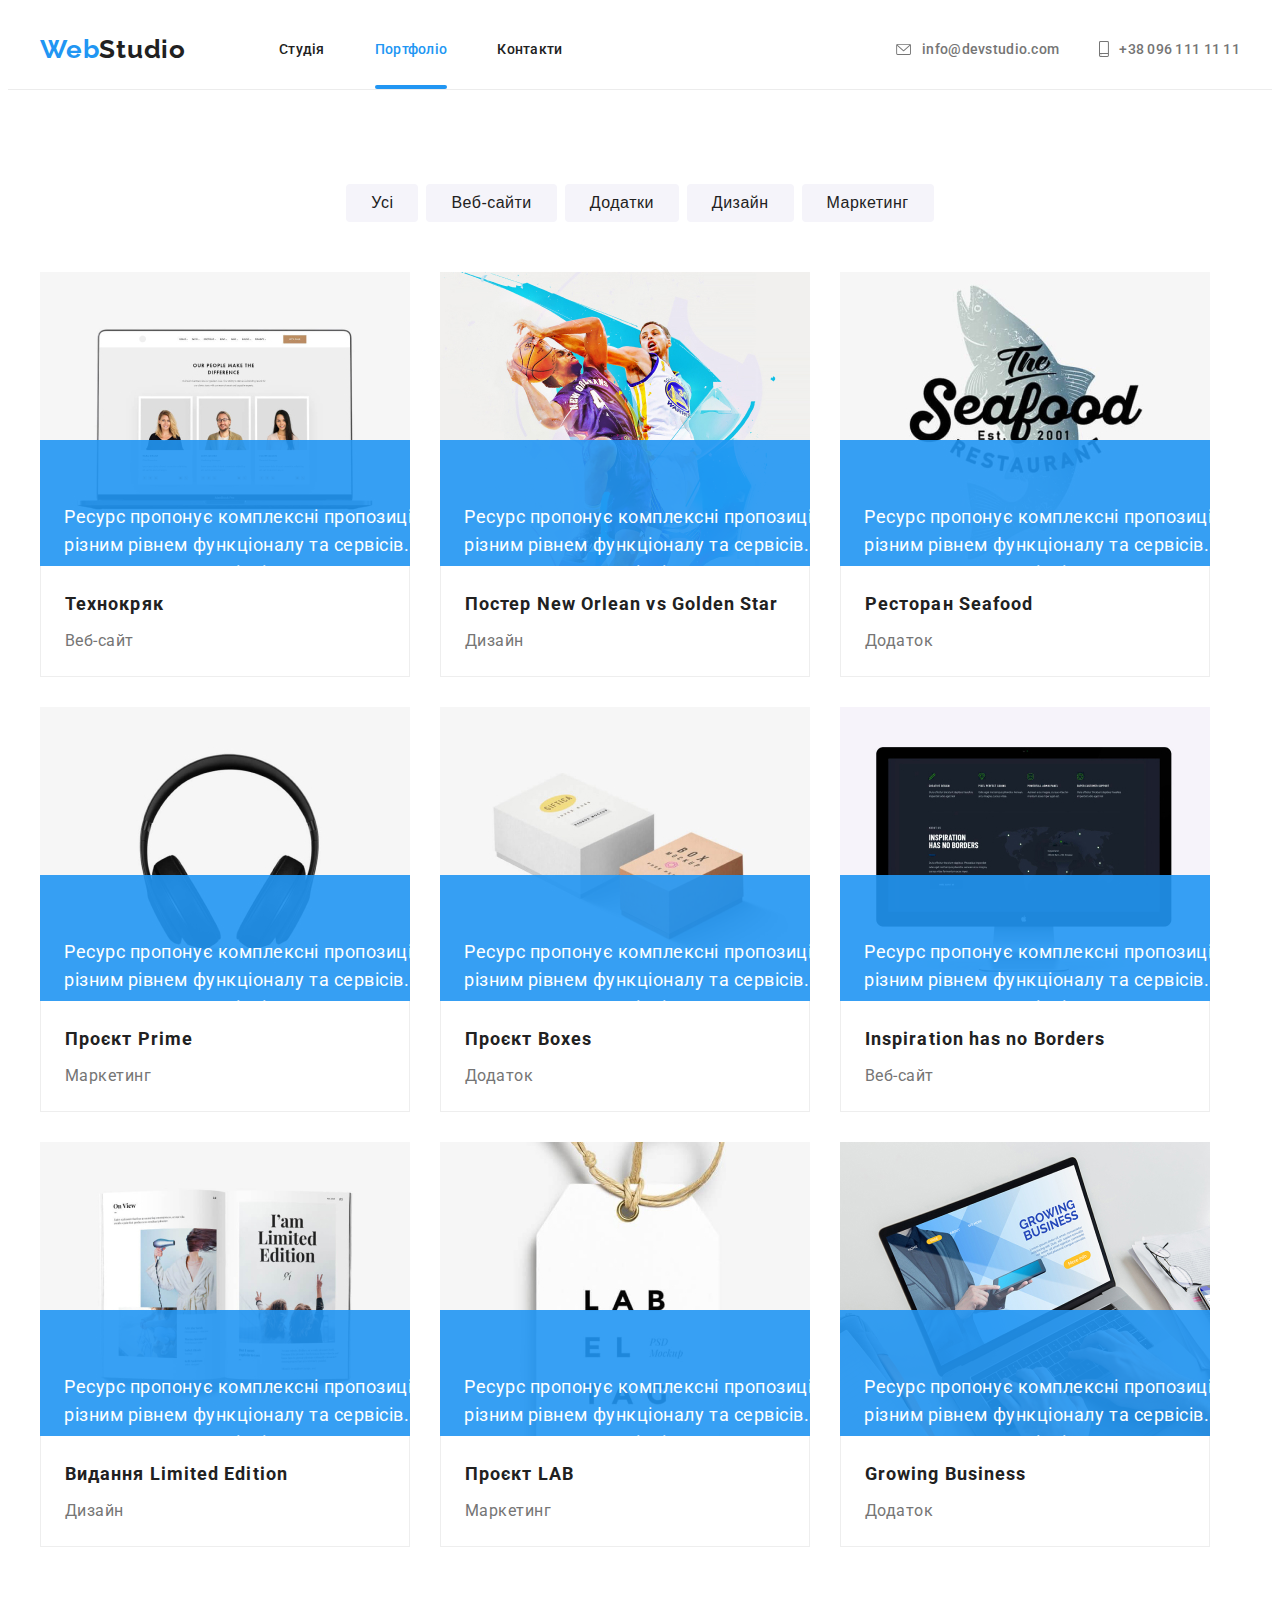
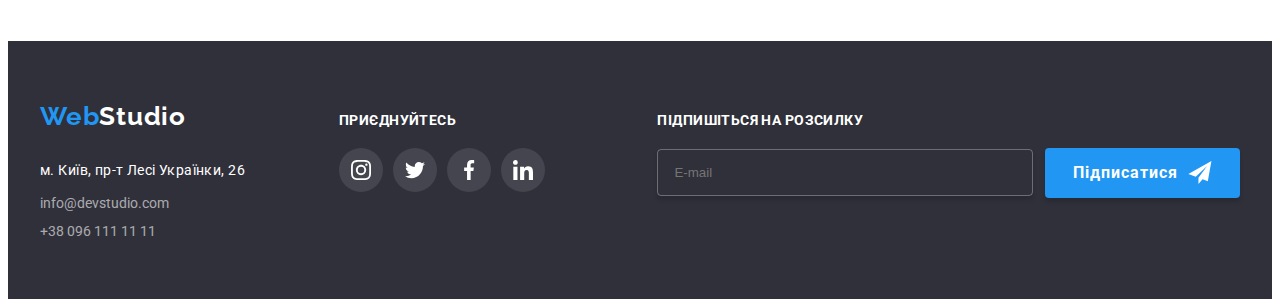
==== commit 1317badc: "added changes" ====
--- a/portfolio.html
+++ b/portfolio.html
@@ -244,7 +244,7 @@
                     ./images/content/img-3_sm.jpg 450w,
                     ./images/content/img-3_sm@2.jpg 900w
                     "
-                    sizes="(min-width: 1200px) 370px, (min-width: 768px) 354px, (max-width: 767px) 450px, 100vw"
+                    sizes="(min-width: 1200px) 370px, (min-width: 768px) 354px, (min-width: 480px) 450px, 100vw"
                     src="./images/content/img-3_sm.jpg"
                     alt="Додаток"
                    
--- a/css/main.min.css
+++ b/css/main.min.css
@@ -1 +1 @@
-:root{--main-font: "Roboto", sans-serif;--secondary-font: "Raleway", sans-serif;--accent-cl: #2196F3;--main-txt-cl: #757575;--secondary-txt-cl: rgba(255, 255, 255, 0.60);--white-color: #FFF;--dark-color: #212121;--main-bg-cl: #2F303A;--secondary-bg-cl: #F5F4FA}body{font-family:var(--main-font);font-size:14px;color:var(--main-txt-cl)}h1,h2,h3,h4,h5,h6,p{margin-top:0;margin-bottom:0}ul,ol{margin-top:0;margin-bottom:0;padding-left:0}li{list-style:none}.link,.content-item a{text-decoration:none}img{display:block}.container{padding-left:15px;padding-right:15px;margin-left:auto;margin-right:auto}@media screen and (min-width: 480px){.container{width:480px}}@media screen and (min-width: 768px){.container{width:768px}}@media screen and (min-width: 1200px){.container{width:1200px}}.header{border-bottom:1px solid #ececec}.logo{color:var(--accent-cl);font-family:var(--secondary-font);font-weight:700;line-height:normal}@media screen and (max-width: 767px){.logo{margin-top:16px;margin-bottom:16px;font-size:24px;letter-spacing:.72px}}@media screen and (min-width: 768px){.logo{margin-right:88px;font-size:24px;letter-spacing:.72px}}@media screen and (min-width: 1200px){.logo{margin-right:93px;font-size:26px;letter-spacing:.78px}}.logo-dark{color:var(--dark-color)}.logo-white{color:var(--white-color)}.header-container{display:-webkit-box;display:-ms-flexbox;display:flex;-webkit-box-align:center;-ms-flex-align:center;align-items:center}@media screen and (max-width: 767px){.header-container{-webkit-box-pack:justify;-ms-flex-pack:justify;justify-content:space-between}}.navigation{display:-webkit-box;display:-ms-flexbox;display:flex;-webkit-box-align:center;-ms-flex-align:center;align-items:center}.navigation-list{width:100%;display:-webkit-box;display:-ms-flexbox;display:flex;-webkit-box-align:center;-ms-flex-align:center;align-items:center;-webkit-box-pack:start;-ms-flex-pack:start;justify-content:start}@media screen and (max-width: 767px){.navigation-list{display:none}}.navigation-item{margin-right:50px}.navigation-item:last-child{margin-right:0}.navigation-item__menu{position:relative;display:block;padding-top:32px;padding-bottom:32px;color:var(--dark-color);font-family:var(--main-font);font-size:14px;font-weight:500;line-height:normal;letter-spacing:.28px;-webkit-transition-property:color;transition-property:color;-webkit-transition-duration:.25s;transition-duration:.25s;-webkit-transition-timing-function:cubic-bezier(0.4, 0, 0.2, 1);transition-timing-function:cubic-bezier(0.4, 0, 0.2, 1)}.navigation-item__menu:hover,.navigation-item__menu:focus{color:var(--accent-cl)}@media screen and (max-width: 767px){.contacts-list{display:none}}@media screen and (min-width: 768px){.contacts-list{margin-left:auto;display:-webkit-box;display:-ms-flexbox;display:flex;-webkit-box-orient:vertical;-webkit-box-direction:normal;-ms-flex-direction:column;flex-direction:column;gap:10px}}@media screen and (min-width: 1200px){.contacts-list{-webkit-box-align:center;-ms-flex-align:center;align-items:center;-webkit-box-orient:horizontal;-webkit-box-direction:normal;-ms-flex-direction:row;flex-direction:row;gap:0}}.contacts-item{display:-webkit-box;display:-ms-flexbox;display:flex;-webkit-box-align:center;-ms-flex-align:center;align-items:center;-webkit-box-pack:justify;-ms-flex-pack:justify;justify-content:space-between}@media screen and (min-width: 1200px){.contacts-item{margin-right:40px}}.contacts-item:last-child{margin-right:0}.contacts-item__icon{margin-right:10px;fill:currentColor}.contacts-item__menu{display:-webkit-box;display:-ms-flexbox;display:flex;-webkit-box-align:center;-ms-flex-align:center;align-items:center;color:var(--main-txt-cl);font-family:var(--main-font);font-size:14px;font-weight:500;line-height:normal;letter-spacing:.28px;-webkit-transition-property:color;transition-property:color;-webkit-transition-duration:.25s;transition-duration:.25s;-webkit-transition-timing-function:cubic-bezier(0.4, 0, 0.2, 1);transition-timing-function:cubic-bezier(0.4, 0, 0.2, 1)}@media screen and (min-width: 1200px){.contacts-item__menu{padding-top:32px;padding-bottom:32px}}.contacts-item__menu:hover,.contacts-item__menu:focus{color:var(--accent-cl)}.current::after{position:absolute;bottom:0;left:0;content:"";display:block;width:100%;height:4px;background-color:#2196f3;border-radius:2px}.navigation-item__menu.current{color:var(--accent-cl)}.brg-menu-btn{margin:0;padding:0;border:none;background-color:rgba(0,0,0,0)}@media screen and (min-width: 768px){.brg-menu-btn{display:none}}.brg-menu-btn.is-open{position:fixed;z-index:2;top:10px;right:15px}.icon-close:hover,.icon-close:focus,.icon-menu:hover,.icon-menu:focus{fill:var(--accent-cl)}.icon-close,.icon-menu{-webkit-transition-property:fill;transition-property:fill;-webkit-transition-duration:.25s;transition-duration:.25s;-webkit-transition-timing-function:cubic-bezier(0.4, 0, 0.2, 1);transition-timing-function:cubic-bezier(0.4, 0, 0.2, 1)}.brg-menu-btn .icon-close{display:none}.brg-menu-btn.is-open .icon-close{display:block;color:#2196f3}.brg-item__menu.current{color:var(--accent-cl)}.brg-menu-btn.is-open .icon-menu{display:none}.brg-box{display:-webkit-box;display:-ms-flexbox;display:flex;-webkit-box-orient:vertical;-webkit-box-direction:normal;-ms-flex-direction:column;flex-direction:column;height:100%}.brg-content{top:0;left:100%;padding:48px 40px;position:fixed;-webkit-transition:all .3s ease;transition:all .3s ease;width:100%;height:100%;display:none}.brg-content.is-open{display:block;background-color:var(--white-color);left:0;-webkit-transition:all .3s ease;transition:all .3s ease}.brg-item{margin-bottom:32px}.brg-item__menu{color:#212121;font-family:Roboto;font-size:40px;font-weight:500;line-height:normal;letter-spacing:.8px}.brg-item__menu:hover,.brg-item__menu:focus{color:var(--accent-cl)}.brg-contacts-list{margin-top:auto;margin-bottom:64px}.brg-contacts-item:first-child{margin-bottom:32px}.brg-contacts-item__tel{color:var(--accent-cl);font-family:var(--main-font);font-size:34px;font-weight:500;line-height:normal;letter-spacing:.68px}.brg-contacts-item__mail{color:var(--main-txt-cl);font-family:var(--main-font);font-size:24px;font-weight:500;line-height:normal;letter-spacing:.48px}.brg-social-list{display:-webkit-box;display:-ms-flexbox;display:flex}.brg-social-item:not(:last-child){padding-right:10px}.brg-social-item:not(:first-child){padding-left:10px}.brg-social-item:not(:last-child){border-right:1px solid rgba(33,33,33,.2)}.brg-social-item__link{color:var(--accent-cl);font-family:var(--main-font);font-size:18px;font-weight:500;line-height:22px;letter-spacing:.36px}.hero{background-repeat:no-repeat;background-position:50% 50%}@media screen and (max-width: 767px){.hero{background-image:url("../images/bg/hero-overlay.png"),url("../images/bg/hero-bg_sm.jpg")}}@media screen and (max-width: 767px)and (min-device-pixel-ratio: 2),screen and (max-width: 767px)and (-webkit-min-device-pixel-ratio: 2),screen and (max-width: 767px)and (min-resolution: 192dpi),screen and (max-width: 767px)and (min-resolution: 2dppx){.hero{background-image:url("../images/bg/hero-overlay.png"),url("../images/bg/hero-bg_sm@2.jpg")}}@media screen and (min-width: 768px){.hero{background-image:url("../images/bg/hero-overlay.png"),url("../images/bg/hero-bg_md.jpg")}}@media screen and (min-width: 768px)and (min-device-pixel-ratio: 2),screen and (min-width: 768px)and (-webkit-min-device-pixel-ratio: 2),screen and (min-width: 768px)and (min-resolution: 192dpi),screen and (min-width: 768px)and (min-resolution: 2dppx){.hero{background-image:url("../images/bg/hero-overlay.png"),url("../images/bg/hero-bg_md@2.jpg")}}@media screen and (min-width: 1200px){.hero{background-image:url("../images/bg/hero-overlay.png"),url("../images/bg/hero-bg_lg.jpg")}}@media screen and (min-width: 1200px)and (min-device-pixel-ratio: 2),screen and (min-width: 1200px)and (-webkit-min-device-pixel-ratio: 2),screen and (min-width: 1200px)and (min-resolution: 192dpi),screen and (min-width: 1200px)and (min-resolution: 2dppx){.hero{background-image:url("../images/bg/hero-overlay.png"),url("../images/bg/hero-bg_lg@2.jpg")}}@media screen and (max-width: 1200px){.hero{background-size:cover}}@media screen and (max-width: 1199px){.hero{padding-top:118px;padding-bottom:118px}}@media screen and (min-width: 1200px){.hero{padding-top:200px;padding-bottom:200px}}.hero__title{margin:auto;margin-bottom:30px;color:var(--white-color);text-align:center;font-family:var(--main-font);font-weight:900;text-transform:uppercase}@media screen and (max-width: 479px){.hero__title{width:100%}}@media screen and (min-width: 480px){.hero__title{font-size:26px;letter-spacing:1.56px;line-height:1.61em;width:360px}}@media screen and (min-width: 1200px){.hero__title{font-size:44px;letter-spacing:2.64px;line-height:1.36em;width:696px}}.hero__btn{display:block;margin:auto;border-radius:4px;background:var(--accent-cl);-webkit-box-shadow:0px 4px 4px 0px rgba(0,0,0,.15);box-shadow:0px 4px 4px 0px rgba(0,0,0,.15);cursor:pointer;color:var(--white-color);text-align:center;font-family:var(--main-font);font-size:16px;font-weight:700;line-height:1.87em;letter-spacing:.96px}@media screen and (max-width: 1199px){.hero__btn{padding:10px 24px}}@media screen and (min-width: 1200px){.hero__btn{padding:10px 32px}}.backdrop{position:fixed;top:0;left:0;width:100%;height:100%;background-color:rgba(0,0,0,.2);z-index:1;-webkit-transition-property:opacity,visibility;transition-property:opacity,visibility;-webkit-transition-duration:.25s;transition-duration:.25s;-webkit-transition-timing-function:cubic-bezier(0.4, 0, 0.2, 1);transition-timing-function:cubic-bezier(0.4, 0, 0.2, 1);opacity:1;visibility:visible}.backdrop.is-hidden{opacity:0;pointer-events:none;visibility:hidden}.modal-wrapper{padding:40px;position:absolute;top:50%;left:50%;-webkit-transform:translate(-50%, -50%);transform:translate(-50%, -50%);background-color:var(--white-color);border-radius:4px;-webkit-box-shadow:0px 2px 1px 0px rgba(0,0,0,.2),0px 1px 1px 0px rgba(0,0,0,.14),0px 1px 3px 0px rgba(0,0,0,.12);box-shadow:0px 2px 1px 0px rgba(0,0,0,.2),0px 1px 1px 0px rgba(0,0,0,.14),0px 1px 3px 0px rgba(0,0,0,.12);-webkit-transition-property:-webkit-transform;transition-property:-webkit-transform;transition-property:transform;transition-property:transform, -webkit-transform;-webkit-transition-duration:.25s;transition-duration:.25s;-webkit-transition-timing-function:cubic-bezier(0.4, 0, 0.2, 1);transition-timing-function:cubic-bezier(0.4, 0, 0.2, 1);visibility:visible;opacity:1}@media screen and (max-width: 480px){.modal-wrapper{width:90%}}@media screen and (max-width: 1199px){.modal-wrapper{width:450px}}@media screen and (min-width: 1200px){.modal-wrapper{width:528px}}.backdrop.is-hidden .modal-wrapper{-webkit-transform:translate(-50%, -50%) scale(0.78);transform:translate(-50%, -50%) scale(0.78)}.modal-btn{position:absolute;top:8px;right:8px;padding:0;width:30px;height:30px;background:rgba(0,0,0,0);border:none;cursor:pointer;-webkit-transition:fill 250ms cubic-bezier(0.4, 0, 0.2, 1);transition:fill 250ms cubic-bezier(0.4, 0, 0.2, 1)}.modal-btn:hover,.modal-btn:focus{fill:var(--accent-cl)}.modal-btn__ellipse{position:absolute;top:50%;left:50%;-webkit-transform:translate(-50%, -50%);transform:translate(-50%, -50%);opacity:.1}.modal-btn__close{position:absolute;top:50%;left:50%;-webkit-transform:translate(-50%, -50%);transform:translate(-50%, -50%)}.form-title{color:var(--dark-color);text-align:center;font-family:var(--main-font);font-size:20px;font-weight:700;line-height:normal;letter-spacing:.6px;margin-bottom:12px}@media screen and (max-width: 1199px){.form-title{line-height:30px}}@media screen and (min-width: 1200px){.form-title{line-height:normal}}.contact-form__group,.contact-form__policy,.submit-btn{display:block}.contact-form__group{position:relative;display:-webkit-box;display:-ms-flexbox;display:flex;-webkit-box-orient:vertical;-webkit-box-direction:normal;-ms-flex-direction:column;flex-direction:column;gap:4px;margin-bottom:10px}.contact-form__subtitle{color:var(--main-txt-cl);font-family:var(--main-font);font-size:12px;font-weight:400;line-height:normal;letter-spacing:.12px}.contact-form__input{width:100%;padding:12px 0 12px 42px;border-radius:4px;border:1px solid rgba(33,33,33,.2);outline:rgba(0,0,0,0);-webkit-transition:border-color 250ms cubic-bezier(0.4, 0, 0.2, 1);transition:border-color 250ms cubic-bezier(0.4, 0, 0.2, 1)}.contact-form__input:focus{border-color:var(--accent-cl)}.contact-form__message{resize:none;width:100%;height:120px;margin-bottom:10px;padding:12px 16px;border-radius:4px;border:1px solid rgba(33,33,33,.2);outline:rgba(0,0,0,0);-webkit-transition:border-color 250ms cubic-bezier(0.4, 0, 0.2, 1);transition:border-color 250ms cubic-bezier(0.4, 0, 0.2, 1)}.contact-form__message:focus{border-color:var(--accent-cl)}.contact-form__icon{position:absolute;bottom:11px;left:12px;-webkit-transition:fill 250ms cubic-bezier(0.4, 0, 0.2, 1);transition:fill 250ms cubic-bezier(0.4, 0, 0.2, 1)}.contact-form__policy{display:-webkit-box;display:-ms-flexbox;display:flex;-webkit-box-align:center;-ms-flex-align:center;align-items:center;margin-left:12px}.contact-form__input:focus+.contact-form__icon{fill:var(--accent-cl)}.visually-hidden{display:none}.border-checkbox{width:16px;height:15px;display:-webkit-box;display:-ms-flexbox;display:flex;-webkit-box-align:center;-ms-flex-align:center;align-items:center;-webkit-box-pack:center;-ms-flex-pack:center;justify-content:center;margin-right:7px;outline:2px solid var(--dark-color);outline-offset:-2px;border-radius:3px}.border-checkbox:focus{outline:2px solid var(--accent-cl)}.checkbox:checked+.border-checkbox{background-color:var(--accent-cl);outline:none}.policy-link{color:var(--accent-cl)}.submit-btn{display:block;margin:30px auto 0 auto;padding:10px 52px;border-radius:4px;border:none;background:var(--accent-cl);-webkit-box-shadow:0px 4px 4px 0px rgba(0,0,0,.15);box-shadow:0px 4px 4px 0px rgba(0,0,0,.15);cursor:pointer;color:var(--white-color);text-align:center;font-family:var(--main-font);font-size:16px;font-weight:700;line-height:30px;letter-spacing:.96px}@media screen and (max-width: 767px){.feature{padding-top:60px;padding-bottom:60px}}@media screen and (min-width: 768px){.feature{padding-top:60px;padding-bottom:60px}}@media screen and (min-width: 1200px){.feature{padding-top:94px;padding-bottom:94px}}@media screen and (min-width: 768px){.feature-list{display:-webkit-box;display:-ms-flexbox;display:flex;-ms-flex-wrap:wrap;flex-wrap:wrap;gap:30px}}@media screen and (min-width: 1200px){.feature-list{-ms-flex-wrap:nowrap;flex-wrap:nowrap}}@media screen and (max-width: 768px){.feature-item{margin-bottom:30px;width:100%}.feature-item:last-child{margin-bottom:0}}@media screen and (min-width: 768px){.feature-item{width:calc(50% - 15px)}}@media screen and (min-width: 1200px){.feature-item{width:270px}}.feature-item__title{margin-bottom:10px;color:var(--dark-color);font-family:var(--main-font);font-size:14px;font-weight:700;line-height:normal;letter-spacing:.42px;text-transform:uppercase}@media screen and (max-width: 768px){.feature-item__title{text-align:center}}.feature-item__description{color:#757575;font-family:var(--main-font);font-size:14px;line-height:1.7em;letter-spacing:.42px}.feature-box{height:120px;border-radius:4px;background:#f5f4fa;display:-webkit-box;display:-ms-flexbox;display:flex;-webkit-box-align:center;-ms-flex-align:center;align-items:center;-webkit-box-pack:center;-ms-flex-pack:center;justify-content:center;margin-bottom:30px}.about{padding-bottom:94px}.about__list{display:-webkit-box;display:-ms-flexbox;display:flex;-webkit-box-align:center;-ms-flex-align:center;align-items:center;-webkit-box-pack:justify;-ms-flex-pack:justify;justify-content:space-between}.about__title{margin-bottom:50px}@media screen and (max-width: 1199px){.about{display:none}}.about-item{margin-right:30px;position:relative}.about-item__description{display:-webkit-box;display:-ms-flexbox;display:flex;-webkit-box-align:center;-ms-flex-align:center;align-items:center;-webkit-box-pack:center;-ms-flex-pack:center;justify-content:center;position:absolute;left:0;bottom:0;width:100%;height:70px;background:rgba(47,48,58,.8);color:var(--white-color);text-align:center;font-family:var(--main-font);font-size:14px;font-weight:700;line-height:normal;letter-spacing:.42px;text-transform:uppercase}.about-item:last-child{margin-right:0}.about__title{color:var(--dark-color);text-align:center;font-family:var(--main-font);font-size:36px;font-weight:700;line-height:normal;letter-spacing:1.08px}.team{background-color:var(--secondary-bg-cl)}@media screen and (max-width: 767px){.team{padding-top:60px;padding-bottom:60px}}@media screen and (min-width: 768px){.team{padding-top:60px;padding-bottom:60px}}@media screen and (min-width: 1200px){.team{padding-top:94px;padding-bottom:94px}}.team__title{color:var(--dark-color);text-align:center;font-family:var(--main-font);font-weight:700;line-height:normal}@media screen and (max-width: 1199px){.team__title{margin-bottom:30px;font-size:28px;letter-spacing:.84px}}@media screen and (min-width: 1200px){.team__title{margin-bottom:50px;font-size:36px;letter-spacing:1.08px}}@media screen and (min-width: 768px){.member-list{display:-webkit-box;display:-ms-flexbox;display:flex;-ms-flex-wrap:wrap;flex-wrap:wrap;gap:30px}}@media screen and (min-width: 1200px){.member-list{-ms-flex-wrap:nowrap;flex-wrap:nowrap;-webkit-box-align:center;-ms-flex-align:center;align-items:center}}.member-item{-webkit-box-shadow:0px 2px 1px 0px rgba(0,0,0,.2),0px 1px 1px 0px rgba(0,0,0,.14),0px 1px 3px 0px rgba(0,0,0,.12);box-shadow:0px 2px 1px 0px rgba(0,0,0,.2),0px 1px 1px 0px rgba(0,0,0,.14),0px 1px 3px 0px rgba(0,0,0,.12)}@media screen and (max-width: 768px){.member-item{margin-bottom:30px;width:100%}.member-item:last-child{margin-bottom:0}}@media screen and (min-width: 768px){.member-item{width:calc(50% - 15px)}}@media screen and (min-width: 1200px){.member-item{width:270px}}.member-item__group{padding-top:30px;padding-bottom:30px;border-radius:0px 0px 4px 4px;background:var(--white-color);text-align:center;font-family:var(--main-font);line-height:normal;letter-spacing:.48px;padding-right:32px;padding-left:32px}.member-item__title{margin-bottom:10px;color:var(--dark-color);font-weight:500;font-size:16px}.member-item__position{color:var(--main-txt-cl);font-size:16px;margin-bottom:16px}.member-item__img{width:100%}.social-list{display:-webkit-box;display:-ms-flexbox;display:flex;-webkit-box-align:center;-ms-flex-align:center;align-items:center;-webkit-box-pack:center;-ms-flex-pack:center;justify-content:center}.social-item{width:44px;height:44px;background-color:var(--white-color);display:-webkit-box;display:-ms-flexbox;display:flex;-webkit-box-align:center;-ms-flex-align:center;align-items:center;-webkit-box-pack:center;-ms-flex-pack:center;justify-content:center;margin-right:10px}.social-item__link{width:44px;height:44px;border-radius:50%;display:-webkit-box;display:-ms-flexbox;display:flex;-webkit-box-align:center;-ms-flex-align:center;align-items:center;-webkit-box-pack:center;-ms-flex-pack:center;justify-content:center;-webkit-transition-property:background-color;transition-property:background-color;-webkit-transition-duration:.25s;transition-duration:.25s;-webkit-transition-timing-function:cubic-bezier(0.4, 0, 0.2, 1);transition-timing-function:cubic-bezier(0.4, 0, 0.2, 1)}.social-item__link:hover,.social-item__link:focus{background-color:var(--accent-cl);fill:var(--white-color)}.social-item__link:hover .social-item__icon,.social-item__link:focus .social-item__icon{fill:var(--white-color)}.social-item:last-child{margin-right:0}.social-item__icon{fill:#afb1b8;-webkit-transition-property:fill;transition-property:fill;-webkit-transition-duration:.25s;transition-duration:.25s;-webkit-transition-timing-function:cubic-bezier(0.4, 0, 0.2, 1);transition-timing-function:cubic-bezier(0.4, 0, 0.2, 1)}@media screen and (max-width: 767px){.customers{padding-top:60px;padding-bottom:60px}}@media screen and (min-width: 768px){.customers{padding-top:60px;padding-bottom:60px}}@media screen and (min-width: 1200px){.customers{padding-top:94px;padding-bottom:94px}}.customers__title{color:var(--dark-color);text-align:center;font-family:var(--main-font);font-weight:700;line-height:normal}@media screen and (max-width: 1199px){.customers__title{margin-bottom:30px;font-size:28px;letter-spacing:.84px}}@media screen and (min-width: 1200px){.customers__title{margin-bottom:50px;font-size:36px;letter-spacing:1.08px}}.customers__list{display:-webkit-box;display:-ms-flexbox;display:flex;-ms-flex-wrap:wrap;flex-wrap:wrap;-webkit-box-align:center;-ms-flex-align:center;align-items:center;gap:30px}@media screen and (min-width: 1200px){.customers__list{-ms-flex-wrap:nowrap;flex-wrap:nowrap;-webkit-box-align:center;-ms-flex-align:center;align-items:center}}@media screen and (max-width: 768px){.customers__item{width:calc((100% - 30px)/2)}}@media screen and (min-width: 768px){.customers__item{width:calc((100% - 60px)/3)}}@media screen and (min-width: 1200px){.customers__item{width:170px}}.customers__link{display:-webkit-box;display:-ms-flexbox;display:flex;-webkit-box-align:center;-ms-flex-align:center;align-items:center;-webkit-box-pack:center;-ms-flex-pack:center;justify-content:center;height:92px;border-radius:4px;border:1px solid #afb1b8;-webkit-transition-property:border;transition-property:border;-webkit-transition-duration:.25s;transition-duration:.25s;-webkit-transition-timing-function:cubic-bezier(0.4, 0, 0.2, 1);transition-timing-function:cubic-bezier(0.4, 0, 0.2, 1)}.customers__link:hover,.customers__link:focus{fill:var(--accent-cl);border:1px solid var(--accent-cl)}.customers__icon{fill:#afb1b8;-webkit-transition-property:fill;transition-property:fill;-webkit-transition-duration:.25s;transition-duration:.25s;-webkit-transition-timing-function:cubic-bezier(0.4, 0, 0.2, 1);transition-timing-function:cubic-bezier(0.4, 0, 0.2, 1)}.customers__link:hover .customers__icon,.customers__link:focus .customers__icon{fill:var(--accent-cl)}.portfolio{padding-top:94px;padding-bottom:94px}.filter-list{margin-bottom:50px;display:-webkit-box;display:-ms-flexbox;display:flex;-webkit-box-align:center;-ms-flex-align:center;align-items:center}@media screen and (max-width: 768px){.filter-list{-ms-flex-wrap:wrap;flex-wrap:wrap}}@media screen and (min-width: 768px){.filter-list{-ms-flex-wrap:nowrap;flex-wrap:nowrap;-webkit-box-pack:center;-ms-flex-pack:center;justify-content:center}}.filter-item{margin-right:8px}.filter-item:last-child{margin-right:0}@media screen and (max-width: 767px){.filter-item:nth-child(n+4){margin-top:15px}.filter-item:nth-child(3){-ms-flex-preferred-size:30%;flex-basis:30%}}.filter-btn{padding:6px 22px;border:none;border-radius:4px;background:var(--secondary-bg-cl);cursor:pointer;color:var(--dark-color);text-align:center;font-size:16px;font-weight:500;line-height:1.62em;letter-spacing:.48px;-webkit-transition-property:color,background-color,-webkit-box-shadow;transition-property:color,background-color,-webkit-box-shadow;transition-property:box-shadow,color,background-color;transition-property:box-shadow,color,background-color,-webkit-box-shadow;-webkit-transition-duration:.25s;transition-duration:.25s;-webkit-transition-timing-function:cubic-bezier(0.4, 0, 0.2, 1);transition-timing-function:cubic-bezier(0.4, 0, 0.2, 1)}.filter-btn:hover,.filter-btn:focus{color:var(--white-color);background-color:var(--accent-cl);-webkit-box-shadow:0px 2px 2px 0px rgba(0,0,0,.12),0px 1px 2px 0px rgba(0,0,0,.08),0px 3px 1px 0px rgba(0,0,0,.1);box-shadow:0px 2px 2px 0px rgba(0,0,0,.12),0px 1px 2px 0px rgba(0,0,0,.08),0px 3px 1px 0px rgba(0,0,0,.1)}.content-list{display:-webkit-box;display:-ms-flexbox;display:flex;-webkit-box-align:center;-ms-flex-align:center;align-items:center;-ms-flex-wrap:wrap;flex-wrap:wrap;gap:30px;-webkit-box-align:stretch;-ms-flex-align:stretch;align-items:stretch}@media screen and (max-width: 768px){.content-item{margin-bottom:30px;width:100%}.content-item:last-child{margin-bottom:0}}@media screen and (min-width: 768px)and (max-width: 1199px){.content-item{width:calc(50% - 15px)}}.content-item__link{display:block;-webkit-transition-property:-webkit-box-shadow;transition-property:-webkit-box-shadow;transition-property:box-shadow;transition-property:box-shadow, -webkit-box-shadow;-webkit-transition-duration:.25s;transition-duration:.25s;-webkit-transition-timing-function:cubic-bezier(0.4, 0, 0.2, 1);transition-timing-function:cubic-bezier(0.4, 0, 0.2, 1)}.content-item__link:hover,.content-item__link:focus{-webkit-box-shadow:1px 4px 6px 0px rgba(0,0,0,.16),0px 4px 4px 0px rgba(0,0,0,.06),0px 1px 1px 0px rgba(0,0,0,.12);box-shadow:1px 4px 6px 0px rgba(0,0,0,.16),0px 4px 4px 0px rgba(0,0,0,.06),0px 1px 1px 0px rgba(0,0,0,.12)}.content-item__wrapper{position:relative;overflow:hidden;z-index:-1}.content-item__text{position:absolute;background:rgba(33,150,243,.9);width:100%;height:100%;bottom:-100%;-webkit-transition-property:bottom;transition-property:bottom;-webkit-transition-duration:.25s;transition-duration:.25s;-webkit-transition-timing-function:cubic-bezier(0.4, 0, 0.2, 1);transition-timing-function:cubic-bezier(0.4, 0, 0.2, 1);color:var(--white-color);font-family:var(--main-font);font-size:18px;font-weight:400;line-height:28px;letter-spacing:.54px;padding:63px 24px}.content-item__description{padding:20px 24px;border:1px solid #eee;border-top:none;background:var(--white-color)}@media screen and (min-width: 768px)and (max-width: 1199px){.content-item__description{height:146px}}.content-item__description--title{margin-bottom:4px;color:var(--dark-color);font-size:18px;font-weight:700;line-height:2em;letter-spacing:1.08px}.content-item__description--subtitle{color:var(--main-txt-cl);font-size:16px;line-height:1.87em;letter-spacing:.48px}.content-item__img{width:370px;height:294px}@media screen and (max-width: 767px){.content-item__img{width:100%}}li:hover .content-item__text,li:focus .content-item__text{bottom:0}.footer{padding-top:60px;padding-bottom:60px;background-color:var(--main-bg-cl)}@media screen and (min-width: 768px){.footer-box{display:-webkit-box;display:-ms-flexbox;display:flex;-ms-flex-wrap:wrap;flex-wrap:wrap;-ms-flex-pack:distribute;justify-content:space-around}}@media screen and (min-width: 1200px){.footer-box{-webkit-box-align:baseline;-ms-flex-align:baseline;align-items:baseline}}.footer-box__content{text-align:center}@media screen and (min-width: 1200px){.footer-box__content{text-align:left}}.footer-logo{color:var(--accent-cl);font-family:var(--secondary-font);font-size:26px;font-weight:700;line-height:normal;letter-spacing:.78px}@media screen and (max-width: 767px){.join{margin-top:60px}}.join__title{margin-bottom:20px;color:var(--white-color);font-family:var(--main-font);font-size:14px;font-weight:700;line-height:normal;letter-spacing:.42px;text-transform:uppercase;text-align:center}@media screen and (min-width: 768px){.join__title{text-align:center}}@media screen and (min-width: 1200px){.join__title{text-align:left}}@media screen and (min-width: 1200px){.join{margin-left:94px}}.join-item{width:44px;height:44px;border-radius:50%;background-color:rgba(255,255,255,.1);margin-right:10px}.join-item__link{width:44px;height:44px;border-radius:50%;display:-webkit-box;display:-ms-flexbox;display:flex;-webkit-box-align:center;-ms-flex-align:center;align-items:center;-webkit-box-pack:center;-ms-flex-pack:center;justify-content:center;-webkit-transition-property:background-color;transition-property:background-color;-webkit-transition-duration:.25s;transition-duration:.25s;-webkit-transition-timing-function:cubic-bezier(0.4, 0, 0.2, 1);transition-timing-function:cubic-bezier(0.4, 0, 0.2, 1)}.join-item__link:hover,.join-item__link:focus{background-color:var(--accent-cl)}.join-item__icon{fill:var(--white-color)}.join-list{display:-webkit-box;display:-ms-flexbox;display:flex}@media screen and (max-width: 767px){.join-list{-webkit-box-align:center;-ms-flex-align:center;align-items:center;-webkit-box-pack:center;-ms-flex-pack:center;justify-content:center}}.address{margin-top:28px}.address-adr{color:var(--white-color);font-style:normal;font-size:14px;line-height:1.71em;letter-spacing:.42px}.address-list{margin-top:12px}.address-item:first-child{margin-bottom:12px}.address-item__link{color:rgba(255,255,255,.6);font-style:normal;-webkit-transition-property:color;transition-property:color;-webkit-transition-duration:.25s;transition-duration:.25s;-webkit-transition-timing-function:cubic-bezier(0.4, 0, 0.2, 1);transition-timing-function:cubic-bezier(0.4, 0, 0.2, 1)}.address-item__link:hover,.address-item__link:focus{color:var(--accent-cl)}.footer-signup{margin-top:60px}@media screen and (min-width: 1200px){.footer-signup{margin-left:auto;margin-top:0}}.footer-signup-form{display:-webkit-box;display:-ms-flexbox;display:flex;gap:20px;-webkit-box-orient:vertical;-webkit-box-direction:normal;-ms-flex-direction:column;flex-direction:column;-webkit-box-align:center;-ms-flex-align:center;align-items:center;-webkit-box-pack:center;-ms-flex-pack:center;justify-content:center}@media screen and (min-width: 1200px){.footer-signup-form{-webkit-box-orient:horizontal;-webkit-box-direction:normal;-ms-flex-direction:row;flex-direction:row;gap:12px}}.signup-text{display:block;margin-bottom:20px;color:var(--white-color);font-family:var(--main-font);font-size:14px;font-weight:700;line-height:normal;letter-spacing:.42px;text-transform:uppercase;text-align:center}@media screen and (min-width: 1200px){.signup-text{text-align:left}}.signup-input{border-radius:4px;border:1px solid rgba(255,255,255,.3);background:rgba(33,150,243,0);-webkit-box-shadow:0px 4px 4px 0px rgba(0,0,0,.15);box-shadow:0px 4px 4px 0px rgba(0,0,0,.15);padding:15px 0 15px 16px;width:358px;color:var(--white-color)}@media screen and (max-width: 767px){.signup-input{width:100%}}.signup-btn{display:-webkit-box;display:-ms-flexbox;display:flex;-webkit-box-align:center;-ms-flex-align:center;align-items:center;-webkit-box-pack:center;-ms-flex-pack:center;justify-content:center;padding:10px 28px;gap:10px;border-radius:4px;background:#2196f3;-webkit-box-shadow:0px 4px 4px 0px rgba(0,0,0,.15);box-shadow:0px 4px 4px 0px rgba(0,0,0,.15);color:var(--white-color);text-align:center;font-family:var(--main-font);font-size:16px;font-weight:700;line-height:30px;letter-spacing:.96px;border:none;cursor:pointer}.signup-btn__icon{fill:var(--white-color)}/*# sourceMappingURL=main.min.css.map */+:root{--main-font: "Roboto", sans-serif;--secondary-font: "Raleway", sans-serif;--accent-cl: #2196F3;--main-txt-cl: #757575;--secondary-txt-cl: rgba(255, 255, 255, 0.60);--white-color: #FFF;--dark-color: #212121;--main-bg-cl: #2F303A;--secondary-bg-cl: #F5F4FA}body{font-family:var(--main-font);font-size:14px;color:var(--main-txt-cl)}h1,h2,h3,h4,h5,h6,p{margin-top:0;margin-bottom:0}ul,ol{margin-top:0;margin-bottom:0;padding-left:0}li{list-style:none}.link,.content-item a{text-decoration:none}img{display:block}.container{padding-left:15px;padding-right:15px;margin-left:auto;margin-right:auto}@media screen and (min-width: 480px){.container{width:480px}}@media screen and (min-width: 768px){.container{width:768px}}@media screen and (min-width: 1200px){.container{width:1200px}}.header{border-bottom:1px solid #ececec}.logo{color:var(--accent-cl);font-family:var(--secondary-font);font-weight:700;line-height:normal}@media screen and (max-width: 767px){.logo{margin-top:16px;margin-bottom:16px;font-size:24px;letter-spacing:.72px}}@media screen and (min-width: 768px){.logo{margin-right:88px;font-size:24px;letter-spacing:.72px}}@media screen and (min-width: 1200px){.logo{margin-right:93px;font-size:26px;letter-spacing:.78px}}.logo-dark{color:var(--dark-color)}.logo-white{color:var(--white-color)}.header-container{display:-webkit-box;display:-ms-flexbox;display:flex;-webkit-box-align:center;-ms-flex-align:center;align-items:center;position:relative}@media screen and (max-width: 767px){.header-container{-webkit-box-pack:justify;-ms-flex-pack:justify;justify-content:space-between}}.navigation{display:-webkit-box;display:-ms-flexbox;display:flex;-webkit-box-align:center;-ms-flex-align:center;align-items:center}.navigation-list{width:100%;display:-webkit-box;display:-ms-flexbox;display:flex;-webkit-box-align:center;-ms-flex-align:center;align-items:center;-webkit-box-pack:start;-ms-flex-pack:start;justify-content:start}@media screen and (max-width: 767px){.navigation-list{display:none}}.navigation-item{margin-right:50px}.navigation-item:last-child{margin-right:0}.navigation-item__menu{position:relative;display:block;padding-top:32px;padding-bottom:32px;color:var(--dark-color);font-family:var(--main-font);font-size:14px;font-weight:500;line-height:normal;letter-spacing:.28px;-webkit-transition-property:color;transition-property:color;-webkit-transition-duration:.25s;transition-duration:.25s;-webkit-transition-timing-function:cubic-bezier(0.4, 0, 0.2, 1);transition-timing-function:cubic-bezier(0.4, 0, 0.2, 1)}.navigation-item__menu:hover,.navigation-item__menu:focus{color:var(--accent-cl)}@media screen and (max-width: 767px){.contacts-list{display:none}}@media screen and (min-width: 768px){.contacts-list{margin-left:auto;display:-webkit-box;display:-ms-flexbox;display:flex;-webkit-box-orient:vertical;-webkit-box-direction:normal;-ms-flex-direction:column;flex-direction:column;gap:10px}}@media screen and (min-width: 1200px){.contacts-list{-webkit-box-align:center;-ms-flex-align:center;align-items:center;-webkit-box-orient:horizontal;-webkit-box-direction:normal;-ms-flex-direction:row;flex-direction:row;gap:0}}.contacts-item{display:-webkit-box;display:-ms-flexbox;display:flex;-webkit-box-align:center;-ms-flex-align:center;align-items:center;-webkit-box-pack:justify;-ms-flex-pack:justify;justify-content:space-between}@media screen and (min-width: 1200px){.contacts-item{margin-right:40px}}.contacts-item:last-child{margin-right:0}.contacts-item__icon{margin-right:10px;fill:currentColor}.contacts-item__menu{display:-webkit-box;display:-ms-flexbox;display:flex;-webkit-box-align:center;-ms-flex-align:center;align-items:center;color:var(--main-txt-cl);font-family:var(--main-font);font-size:14px;font-weight:500;line-height:normal;letter-spacing:.28px;-webkit-transition-property:color;transition-property:color;-webkit-transition-duration:.25s;transition-duration:.25s;-webkit-transition-timing-function:cubic-bezier(0.4, 0, 0.2, 1);transition-timing-function:cubic-bezier(0.4, 0, 0.2, 1)}@media screen and (min-width: 1200px){.contacts-item__menu{padding-top:32px;padding-bottom:32px}}.contacts-item__menu:hover,.contacts-item__menu:focus{color:var(--accent-cl)}.current::after{position:absolute;bottom:0;left:0;content:"";display:block;width:100%;height:4px;background-color:#2196f3;border-radius:2px}.navigation-item__menu.current{color:var(--accent-cl)}.brg-menu-btn{border:none;background-color:rgba(0,0,0,0);position:absolute;top:10px;right:15px;-webkit-transition-property:fill;transition-property:fill;-webkit-transition-duration:.25s;transition-duration:.25s;-webkit-transition-timing-function:cubic-bezier(0.4, 0, 0.2, 1);transition-timing-function:cubic-bezier(0.4, 0, 0.2, 1)}.brg-menu-btn:hover,.brg-menu-btn:focus{fill:var(--accent-cl)}@media screen and (min-width: 768px){.brg-menu-btn{display:none}}.brg-menu-btn.is-open{position:fixed;z-index:2;top:10px;right:15px}.brg-menu-btn .icon-close{display:none}.brg-menu-btn.is-open .icon-close{display:block;color:#2196f3}.brg-item__menu.current{color:var(--accent-cl)}.brg-menu-btn.is-open .icon-menu{display:none}.brg-box{display:-webkit-box;display:-ms-flexbox;display:flex;-webkit-box-orient:vertical;-webkit-box-direction:normal;-ms-flex-direction:column;flex-direction:column;height:100%}.brg-content{top:0;left:100%;padding:48px 40px;position:fixed;-webkit-transition:all .3s ease;transition:all .3s ease;width:100%;height:100%;display:none}.brg-content.is-open{display:block;background-color:var(--white-color);left:0;-webkit-transition:all .3s ease;transition:all .3s ease}.brg-item{margin-bottom:32px}.brg-item__menu{color:#212121;font-family:Roboto;font-size:40px;font-weight:500;line-height:normal;letter-spacing:.8px}.brg-item__menu:hover,.brg-item__menu:focus{color:var(--accent-cl)}.brg-contacts-list{margin-top:auto;margin-bottom:64px}.brg-contacts-item:first-child{margin-bottom:32px}.brg-contacts-item__tel{color:var(--accent-cl);font-family:var(--main-font);font-size:34px;font-weight:500;line-height:normal;letter-spacing:.68px}@media screen and (max-width: 480px){.brg-contacts-item__tel{font-size:26px}}.brg-contacts-item__mail{color:var(--main-txt-cl);font-family:var(--main-font);font-size:24px;font-weight:500;line-height:normal;letter-spacing:.48px}.brg-social-list{display:-webkit-box;display:-ms-flexbox;display:flex}.brg-social-item:not(:last-child){padding-right:10px}.brg-social-item:not(:first-child){padding-left:10px}.brg-social-item:not(:last-child){border-right:1px solid rgba(33,33,33,.2)}.brg-social-item__link{color:var(--accent-cl);font-family:var(--main-font);font-size:18px;font-weight:500;line-height:22px;letter-spacing:.36px}@media screen and (max-width: 480px){.brg-social-item__link{font-size:12px}}.hero{background-repeat:no-repeat;background-position:50% 50%;background-size:contain}@media screen and (max-width: 767px){.hero{background-color:rgba(47,48,58,.4);background-image:url("../images/bg/hero-bg_sm.jpg")}}@media screen and (max-width: 767px)and (min-device-pixel-ratio: 2),screen and (max-width: 767px)and (-webkit-min-device-pixel-ratio: 2),screen and (max-width: 767px)and (min-resolution: 192dpi),screen and (max-width: 767px)and (min-resolution: 2dppx){.hero{background-color:rgba(47,48,58,.4);background-image:url("../images/bg/hero-bg_sm@2.jpg")}}@media screen and (min-width: 768px){.hero{background-color:rgba(47,48,58,.4);background-image:url("../images/bg/hero-bg_md.jpg")}}@media screen and (min-width: 768px)and (min-device-pixel-ratio: 2),screen and (min-width: 768px)and (-webkit-min-device-pixel-ratio: 2),screen and (min-width: 768px)and (min-resolution: 192dpi),screen and (min-width: 768px)and (min-resolution: 2dppx){.hero{background-color:rgba(47,48,58,.4);background-image:url("../images/bg/hero-bg_md@2.jpg")}}@media screen and (min-width: 1200px){.hero{background-color:rgba(47,48,58,.4);background-image:url("../images/bg/hero-bg_lg.jpg")}}@media screen and (min-width: 1200px)and (min-device-pixel-ratio: 2),screen and (min-width: 1200px)and (-webkit-min-device-pixel-ratio: 2),screen and (min-width: 1200px)and (min-resolution: 192dpi),screen and (min-width: 1200px)and (min-resolution: 2dppx){.hero{background-color:rgba(47,48,58,.4);background-image:url("../images/bg/hero-bg_lg@2.jpg")}}@media screen and (max-width: 1200px){.hero{background-size:cover}}@media screen and (max-width: 1199px){.hero{padding-top:118px;padding-bottom:118px}}@media screen and (min-width: 1200px){.hero{padding-top:200px;padding-bottom:200px}}.hero__title{margin:auto;margin-bottom:30px;color:var(--white-color);text-align:center;font-family:var(--main-font);font-weight:900;text-transform:uppercase}@media screen and (max-width: 479px){.hero__title{width:100%}}@media screen and (min-width: 480px){.hero__title{font-size:26px;letter-spacing:1.56px;line-height:1.61em;width:360px}}@media screen and (min-width: 1200px){.hero__title{font-size:44px;letter-spacing:2.64px;line-height:1.36em;width:696px}}.hero__btn{display:block;margin:auto;border-radius:4px;background:var(--accent-cl);-webkit-box-shadow:0px 4px 4px 0px rgba(0,0,0,.15);box-shadow:0px 4px 4px 0px rgba(0,0,0,.15);cursor:pointer;color:var(--white-color);text-align:center;font-family:var(--main-font);font-size:16px;font-weight:700;line-height:1.87em;letter-spacing:.96px}@media screen and (max-width: 1199px){.hero__btn{padding:10px 24px}}@media screen and (min-width: 1200px){.hero__btn{padding:10px 32px}}.backdrop{position:fixed;top:0;left:0;width:100%;height:100%;background-color:rgba(0,0,0,.2);z-index:1;-webkit-transition-property:opacity,visibility;transition-property:opacity,visibility;-webkit-transition-duration:.25s;transition-duration:.25s;-webkit-transition-timing-function:cubic-bezier(0.4, 0, 0.2, 1);transition-timing-function:cubic-bezier(0.4, 0, 0.2, 1);opacity:1;visibility:visible}.backdrop.is-hidden{opacity:0;pointer-events:none;visibility:hidden}.modal-wrapper{padding:40px;position:absolute;top:50%;left:50%;-webkit-transform:translate(-50%, -50%);transform:translate(-50%, -50%);background-color:var(--white-color);border-radius:4px;-webkit-box-shadow:0px 2px 1px 0px rgba(0,0,0,.2),0px 1px 1px 0px rgba(0,0,0,.14),0px 1px 3px 0px rgba(0,0,0,.12);box-shadow:0px 2px 1px 0px rgba(0,0,0,.2),0px 1px 1px 0px rgba(0,0,0,.14),0px 1px 3px 0px rgba(0,0,0,.12);-webkit-transition-property:-webkit-transform;transition-property:-webkit-transform;transition-property:transform;transition-property:transform, -webkit-transform;-webkit-transition-duration:.25s;transition-duration:.25s;-webkit-transition-timing-function:cubic-bezier(0.4, 0, 0.2, 1);transition-timing-function:cubic-bezier(0.4, 0, 0.2, 1);visibility:visible;opacity:1}@media screen and (max-width: 479px){.modal-wrapper{width:90%}}@media screen and (min-width: 480px){.modal-wrapper{width:450px}}@media screen and (min-width: 1200px){.modal-wrapper{width:528px}}.backdrop.is-hidden .modal-wrapper{-webkit-transform:translate(-50%, -50%) scale(0.78);transform:translate(-50%, -50%) scale(0.78)}.modal-btn{position:absolute;top:8px;right:8px;padding:0;width:30px;height:30px;background:rgba(0,0,0,0);border:none;cursor:pointer;-webkit-transition:fill 250ms cubic-bezier(0.4, 0, 0.2, 1);transition:fill 250ms cubic-bezier(0.4, 0, 0.2, 1)}.modal-btn:hover,.modal-btn:focus{fill:var(--accent-cl)}.modal-btn__ellipse{position:absolute;top:50%;left:50%;-webkit-transform:translate(-50%, -50%);transform:translate(-50%, -50%);opacity:.1}.modal-btn__close{position:absolute;top:50%;left:50%;-webkit-transform:translate(-50%, -50%);transform:translate(-50%, -50%)}.form-title{color:var(--dark-color);text-align:center;font-family:var(--main-font);font-size:20px;font-weight:700;line-height:normal;letter-spacing:.6px;margin-bottom:12px}@media screen and (max-width: 1199px){.form-title{line-height:30px}}@media screen and (min-width: 1200px){.form-title{line-height:normal}}.contact-form__group,.contact-form__policy,.submit-btn{display:block}.contact-form__group{position:relative;display:-webkit-box;display:-ms-flexbox;display:flex;-webkit-box-orient:vertical;-webkit-box-direction:normal;-ms-flex-direction:column;flex-direction:column;gap:4px;margin-bottom:10px}.contact-form__subtitle{color:var(--main-txt-cl);font-family:var(--main-font);font-size:12px;font-weight:400;line-height:normal;letter-spacing:.12px}.contact-form__input{width:100%;padding:12px 0 12px 42px;border-radius:4px;border:1px solid rgba(33,33,33,.2);outline:rgba(0,0,0,0);-webkit-transition:border-color 250ms cubic-bezier(0.4, 0, 0.2, 1);transition:border-color 250ms cubic-bezier(0.4, 0, 0.2, 1)}.contact-form__input:focus{border-color:var(--accent-cl)}.contact-form__message{resize:none;width:100%;height:120px;margin-bottom:10px;padding:12px 16px;border-radius:4px;border:1px solid rgba(33,33,33,.2);outline:rgba(0,0,0,0);-webkit-transition:border-color 250ms cubic-bezier(0.4, 0, 0.2, 1);transition:border-color 250ms cubic-bezier(0.4, 0, 0.2, 1)}.contact-form__message:focus{border-color:var(--accent-cl)}.contact-form__icon{position:absolute;bottom:11px;left:12px;-webkit-transition:fill 250ms cubic-bezier(0.4, 0, 0.2, 1);transition:fill 250ms cubic-bezier(0.4, 0, 0.2, 1)}.contact-form__policy{display:-webkit-box;display:-ms-flexbox;display:flex;-webkit-box-align:center;-ms-flex-align:center;align-items:center;margin-left:12px}.contact-form__input:focus+.contact-form__icon{fill:var(--accent-cl)}.visually-hidden{display:none}.border-checkbox{width:16px;height:15px;display:-webkit-box;display:-ms-flexbox;display:flex;-webkit-box-align:center;-ms-flex-align:center;align-items:center;-webkit-box-pack:center;-ms-flex-pack:center;justify-content:center;margin-right:7px;outline:2px solid var(--dark-color);outline-offset:-2px;border-radius:3px}.border-checkbox:focus{outline:2px solid var(--accent-cl)}.checkbox:checked+.border-checkbox{background-color:var(--accent-cl);outline:none}.policy-link{color:var(--accent-cl)}.submit-btn{display:block;margin:30px auto 0 auto;padding:10px 52px;border-radius:4px;border:none;background:var(--accent-cl);-webkit-box-shadow:0px 4px 4px 0px rgba(0,0,0,.15);box-shadow:0px 4px 4px 0px rgba(0,0,0,.15);cursor:pointer;color:var(--white-color);text-align:center;font-family:var(--main-font);font-size:16px;font-weight:700;line-height:30px;letter-spacing:.96px}@media screen and (max-width: 767px){.feature{padding-top:60px;padding-bottom:60px}}@media screen and (min-width: 768px){.feature{padding-top:60px;padding-bottom:60px}}@media screen and (min-width: 1200px){.feature{padding-top:94px;padding-bottom:94px}}@media screen and (min-width: 768px){.feature-list{display:-webkit-box;display:-ms-flexbox;display:flex;-ms-flex-wrap:wrap;flex-wrap:wrap;gap:30px}}@media screen and (min-width: 1200px){.feature-list{-ms-flex-wrap:nowrap;flex-wrap:nowrap}}@media screen and (max-width: 768px){.feature-item{margin-bottom:30px;width:100%}.feature-item:last-child{margin-bottom:0}}@media screen and (min-width: 768px){.feature-item{width:calc(50% - 15px)}}@media screen and (min-width: 1200px){.feature-item{width:270px}}.feature-item__title{margin-bottom:10px;color:var(--dark-color);font-family:var(--main-font);font-size:14px;font-weight:700;line-height:normal;letter-spacing:.42px;text-transform:uppercase}@media screen and (max-width: 768px){.feature-item__title{text-align:center}}.feature-item__description{color:#757575;font-family:var(--main-font);font-size:14px;line-height:1.7em;letter-spacing:.42px}.feature-box{height:120px;border-radius:4px;background:#f5f4fa;display:-webkit-box;display:-ms-flexbox;display:flex;-webkit-box-align:center;-ms-flex-align:center;align-items:center;-webkit-box-pack:center;-ms-flex-pack:center;justify-content:center;margin-bottom:30px}.about{padding-bottom:94px}.about__list{display:-webkit-box;display:-ms-flexbox;display:flex;-webkit-box-align:center;-ms-flex-align:center;align-items:center;-webkit-box-pack:justify;-ms-flex-pack:justify;justify-content:space-between}.about__title{margin-bottom:50px}@media screen and (max-width: 1199px){.about{display:none}}.about-item{margin-right:30px;position:relative}.about-item__description{display:-webkit-box;display:-ms-flexbox;display:flex;-webkit-box-align:center;-ms-flex-align:center;align-items:center;-webkit-box-pack:center;-ms-flex-pack:center;justify-content:center;position:absolute;left:0;bottom:0;width:100%;height:70px;background:rgba(47,48,58,.8);color:var(--white-color);text-align:center;font-family:var(--main-font);font-size:14px;font-weight:700;line-height:normal;letter-spacing:.42px;text-transform:uppercase}.about-item:last-child{margin-right:0}.about__title{color:var(--dark-color);text-align:center;font-family:var(--main-font);font-size:36px;font-weight:700;line-height:normal;letter-spacing:1.08px}.team{background-color:var(--secondary-bg-cl)}@media screen and (max-width: 767px){.team{padding-top:60px;padding-bottom:60px}}@media screen and (min-width: 768px){.team{padding-top:60px;padding-bottom:60px}}@media screen and (min-width: 1200px){.team{padding-top:94px;padding-bottom:94px}}.team__title{color:var(--dark-color);text-align:center;font-family:var(--main-font);font-weight:700;line-height:normal}@media screen and (max-width: 1199px){.team__title{margin-bottom:30px;font-size:28px;letter-spacing:.84px}}@media screen and (min-width: 1200px){.team__title{margin-bottom:50px;font-size:36px;letter-spacing:1.08px}}@media screen and (min-width: 768px){.member-list{display:-webkit-box;display:-ms-flexbox;display:flex;-ms-flex-wrap:wrap;flex-wrap:wrap;gap:30px}}@media screen and (min-width: 1200px){.member-list{-ms-flex-wrap:nowrap;flex-wrap:nowrap;-webkit-box-align:center;-ms-flex-align:center;align-items:center}}.member-item{-webkit-box-shadow:0px 2px 1px 0px rgba(0,0,0,.2),0px 1px 1px 0px rgba(0,0,0,.14),0px 1px 3px 0px rgba(0,0,0,.12);box-shadow:0px 2px 1px 0px rgba(0,0,0,.2),0px 1px 1px 0px rgba(0,0,0,.14),0px 1px 3px 0px rgba(0,0,0,.12)}@media screen and (max-width: 768px){.member-item{margin-bottom:30px;width:100%}.member-item:last-child{margin-bottom:0}}@media screen and (min-width: 768px){.member-item{width:calc(50% - 15px)}}@media screen and (min-width: 1200px){.member-item{width:270px}}.member-item__group{padding-top:30px;padding-bottom:30px;border-radius:0px 0px 4px 4px;background:var(--white-color);text-align:center;font-family:var(--main-font);line-height:normal;letter-spacing:.48px;padding-right:32px;padding-left:32px}.member-item__title{margin-bottom:10px;color:var(--dark-color);font-weight:500;font-size:16px}.member-item__position{color:var(--main-txt-cl);font-size:16px;margin-bottom:16px}.member-item__img{width:100%}.social-list{display:-webkit-box;display:-ms-flexbox;display:flex;-webkit-box-align:center;-ms-flex-align:center;align-items:center;-webkit-box-pack:center;-ms-flex-pack:center;justify-content:center}.social-item{width:44px;height:44px;background-color:var(--white-color);display:-webkit-box;display:-ms-flexbox;display:flex;-webkit-box-align:center;-ms-flex-align:center;align-items:center;-webkit-box-pack:center;-ms-flex-pack:center;justify-content:center;margin-right:10px}.social-item__link{width:44px;height:44px;border-radius:50%;display:-webkit-box;display:-ms-flexbox;display:flex;-webkit-box-align:center;-ms-flex-align:center;align-items:center;-webkit-box-pack:center;-ms-flex-pack:center;justify-content:center;-webkit-transition-property:background-color;transition-property:background-color;-webkit-transition-duration:.25s;transition-duration:.25s;-webkit-transition-timing-function:cubic-bezier(0.4, 0, 0.2, 1);transition-timing-function:cubic-bezier(0.4, 0, 0.2, 1)}.social-item__link:hover,.social-item__link:focus{background-color:var(--accent-cl);fill:var(--white-color)}.social-item__link:hover .social-item__icon,.social-item__link:focus .social-item__icon{fill:var(--white-color)}.social-item:last-child{margin-right:0}.social-item__icon{fill:#afb1b8;-webkit-transition-property:fill;transition-property:fill;-webkit-transition-duration:.25s;transition-duration:.25s;-webkit-transition-timing-function:cubic-bezier(0.4, 0, 0.2, 1);transition-timing-function:cubic-bezier(0.4, 0, 0.2, 1)}@media screen and (max-width: 767px){.customers{padding-top:60px;padding-bottom:60px}}@media screen and (min-width: 768px){.customers{padding-top:60px;padding-bottom:60px}}@media screen and (min-width: 1200px){.customers{padding-top:94px;padding-bottom:94px}}.customers__title{color:var(--dark-color);text-align:center;font-family:var(--main-font);font-weight:700;line-height:normal}@media screen and (max-width: 1199px){.customers__title{margin-bottom:30px;font-size:28px;letter-spacing:.84px}}@media screen and (min-width: 1200px){.customers__title{margin-bottom:50px;font-size:36px;letter-spacing:1.08px}}.customers__list{display:-webkit-box;display:-ms-flexbox;display:flex;-ms-flex-wrap:wrap;flex-wrap:wrap;-webkit-box-align:center;-ms-flex-align:center;align-items:center;gap:30px}@media screen and (min-width: 1200px){.customers__list{-ms-flex-wrap:nowrap;flex-wrap:nowrap;-webkit-box-align:center;-ms-flex-align:center;align-items:center}}@media screen and (max-width: 768px){.customers__item{width:calc((100% - 30px)/2)}}@media screen and (min-width: 768px){.customers__item{width:calc((100% - 60px)/3)}}@media screen and (min-width: 1200px){.customers__item{width:170px}}.customers__link{display:-webkit-box;display:-ms-flexbox;display:flex;-webkit-box-align:center;-ms-flex-align:center;align-items:center;-webkit-box-pack:center;-ms-flex-pack:center;justify-content:center;height:92px;border-radius:4px;border:1px solid #afb1b8;-webkit-transition-property:border;transition-property:border;-webkit-transition-duration:.25s;transition-duration:.25s;-webkit-transition-timing-function:cubic-bezier(0.4, 0, 0.2, 1);transition-timing-function:cubic-bezier(0.4, 0, 0.2, 1)}.customers__link:hover,.customers__link:focus{fill:var(--accent-cl);border:1px solid var(--accent-cl)}.customers__icon{fill:#afb1b8;-webkit-transition-property:fill;transition-property:fill;-webkit-transition-duration:.25s;transition-duration:.25s;-webkit-transition-timing-function:cubic-bezier(0.4, 0, 0.2, 1);transition-timing-function:cubic-bezier(0.4, 0, 0.2, 1)}.customers__link:hover .customers__icon,.customers__link:focus .customers__icon{fill:var(--accent-cl)}@media screen and (max-width: 1199px){.portfolio{padding-top:60px;padding-bottom:60px}}@media screen and (min-width: 1200px){.portfolio{padding-top:94px;padding-bottom:94px}}.filter-list{display:-webkit-box;display:-ms-flexbox;display:flex;-webkit-box-align:center;-ms-flex-align:center;align-items:center}@media screen and (max-width: 767px){.filter-list{-ms-flex-wrap:wrap;flex-wrap:wrap;margin-bottom:40px;gap:15px 8px}}@media screen and (min-width: 768px){.filter-list{-ms-flex-wrap:nowrap;flex-wrap:nowrap;-webkit-box-pack:center;-ms-flex-pack:center;justify-content:center;margin-bottom:30px;gap:8px}}@media screen and (min-width: 1200px){.filter-list{margin-bottom:50px}}.filter-item:last-child{margin-right:0}.filter-btn{padding:6px 25px;border:none;border-radius:4px;background:var(--secondary-bg-cl);cursor:pointer;color:var(--dark-color);text-align:center;font-size:16px;font-weight:500;line-height:1.62em;letter-spacing:.48px;-webkit-transition-property:color,background-color,-webkit-box-shadow;transition-property:color,background-color,-webkit-box-shadow;transition-property:box-shadow,color,background-color;transition-property:box-shadow,color,background-color,-webkit-box-shadow;-webkit-transition-duration:.25s;transition-duration:.25s;-webkit-transition-timing-function:cubic-bezier(0.4, 0, 0.2, 1);transition-timing-function:cubic-bezier(0.4, 0, 0.2, 1)}.filter-btn:hover,.filter-btn:focus{color:var(--white-color);background-color:var(--accent-cl);-webkit-box-shadow:0px 2px 2px 0px rgba(0,0,0,.12),0px 1px 2px 0px rgba(0,0,0,.08),0px 3px 1px 0px rgba(0,0,0,.1);box-shadow:0px 2px 2px 0px rgba(0,0,0,.12),0px 1px 2px 0px rgba(0,0,0,.08),0px 3px 1px 0px rgba(0,0,0,.1)}.content-list{display:-webkit-box;display:-ms-flexbox;display:flex;-webkit-box-align:center;-ms-flex-align:center;align-items:center;-ms-flex-wrap:wrap;flex-wrap:wrap;gap:30px;-webkit-box-align:stretch;-ms-flex-align:stretch;align-items:stretch}@media screen and (max-width: 768px){.content-item{margin-bottom:30px;width:100%}.content-item:last-child{margin-bottom:0}}@media screen and (min-width: 768px)and (max-width: 1199px){.content-item{width:calc(50% - 15px)}}.content-item__link{display:block;-webkit-transition-property:-webkit-box-shadow;transition-property:-webkit-box-shadow;transition-property:box-shadow;transition-property:box-shadow, -webkit-box-shadow;-webkit-transition-duration:.25s;transition-duration:.25s;-webkit-transition-timing-function:cubic-bezier(0.4, 0, 0.2, 1);transition-timing-function:cubic-bezier(0.4, 0, 0.2, 1);display:-webkit-box;display:-ms-flexbox;display:flex;-webkit-box-orient:vertical;-webkit-box-direction:normal;-ms-flex-direction:column;flex-direction:column;height:100%}.content-item__link:hover,.content-item__link:focus{-webkit-box-shadow:1px 4px 6px 0px rgba(0,0,0,.16),0px 4px 4px 0px rgba(0,0,0,.06),0px 1px 1px 0px rgba(0,0,0,.12);box-shadow:1px 4px 6px 0px rgba(0,0,0,.16),0px 4px 4px 0px rgba(0,0,0,.06),0px 1px 1px 0px rgba(0,0,0,.12)}.content-item__wrapper{position:relative;overflow:hidden;z-index:-1}.content-item__text{position:absolute;background:rgba(33,150,243,.9);width:100%;height:100%;bottom:-100%;-webkit-transition-property:bottom;transition-property:bottom;-webkit-transition-duration:.25s;transition-duration:.25s;-webkit-transition-timing-function:cubic-bezier(0.4, 0, 0.2, 1);transition-timing-function:cubic-bezier(0.4, 0, 0.2, 1);color:var(--white-color);font-family:var(--main-font);font-size:18px;font-weight:400;line-height:28px;letter-spacing:.54px;padding:63px 24px}.content-item__description{padding:20px 24px;border:1px solid #eee;border-top:none;background:var(--white-color);-webkit-box-flex:1;-ms-flex-positive:1;flex-grow:1}.content-item__description--title{margin-bottom:4px;color:var(--dark-color);font-size:18px;font-weight:700;line-height:2em;letter-spacing:1.08px}.content-item__description--subtitle{color:var(--main-txt-cl);font-size:16px;line-height:1.87em;letter-spacing:.48px}.content-item__img{width:370px;height:294px}@media screen and (max-width: 767px){.content-item__img{width:100%;height:-webkit-fit-content;height:-moz-fit-content;height:fit-content}}li:hover .content-item__text,li:focus .content-item__text{bottom:0}.footer{padding-top:60px;padding-bottom:60px;background-color:var(--main-bg-cl)}@media screen and (min-width: 768px){.footer-box{display:-webkit-box;display:-ms-flexbox;display:flex;-ms-flex-wrap:wrap;flex-wrap:wrap;-ms-flex-pack:distribute;justify-content:space-around}}@media screen and (min-width: 1200px){.footer-box{-webkit-box-align:baseline;-ms-flex-align:baseline;align-items:baseline}}.footer-box__content{text-align:center}@media screen and (min-width: 1200px){.footer-box__content{text-align:left}}.footer-logo{color:var(--accent-cl);font-family:var(--secondary-font);font-size:26px;font-weight:700;line-height:normal;letter-spacing:.78px}@media screen and (max-width: 767px){.join{margin-top:60px}}.join__title{margin-bottom:20px;color:var(--white-color);font-family:var(--main-font);font-size:14px;font-weight:700;line-height:normal;letter-spacing:.42px;text-transform:uppercase;text-align:center}@media screen and (min-width: 768px){.join__title{text-align:center}}@media screen and (min-width: 1200px){.join__title{text-align:left}}@media screen and (min-width: 1200px){.join{margin-left:94px}}.join-item{width:44px;height:44px;border-radius:50%;background-color:rgba(255,255,255,.1);margin-right:10px}.join-item__link{width:44px;height:44px;border-radius:50%;display:-webkit-box;display:-ms-flexbox;display:flex;-webkit-box-align:center;-ms-flex-align:center;align-items:center;-webkit-box-pack:center;-ms-flex-pack:center;justify-content:center;-webkit-transition-property:background-color;transition-property:background-color;-webkit-transition-duration:.25s;transition-duration:.25s;-webkit-transition-timing-function:cubic-bezier(0.4, 0, 0.2, 1);transition-timing-function:cubic-bezier(0.4, 0, 0.2, 1)}.join-item__link:hover,.join-item__link:focus{background-color:var(--accent-cl)}.join-item__icon{fill:var(--white-color)}.join-list{display:-webkit-box;display:-ms-flexbox;display:flex}@media screen and (max-width: 767px){.join-list{-webkit-box-align:center;-ms-flex-align:center;align-items:center;-webkit-box-pack:center;-ms-flex-pack:center;justify-content:center}}.address{margin-top:28px}.address-adr{color:var(--white-color);font-style:normal;font-size:14px;line-height:1.71em;letter-spacing:.42px}.address-list{margin-top:12px}.address-item:first-child{margin-bottom:12px}.address-item__link{color:rgba(255,255,255,.6);font-style:normal;-webkit-transition-property:color;transition-property:color;-webkit-transition-duration:.25s;transition-duration:.25s;-webkit-transition-timing-function:cubic-bezier(0.4, 0, 0.2, 1);transition-timing-function:cubic-bezier(0.4, 0, 0.2, 1)}.address-item__link:hover,.address-item__link:focus{color:var(--accent-cl)}.footer-signup{margin-top:60px}@media screen and (min-width: 1200px){.footer-signup{margin-left:auto;margin-top:0}}.footer-signup-form{display:-webkit-box;display:-ms-flexbox;display:flex;gap:20px;-webkit-box-orient:vertical;-webkit-box-direction:normal;-ms-flex-direction:column;flex-direction:column;-webkit-box-align:center;-ms-flex-align:center;align-items:center;-webkit-box-pack:center;-ms-flex-pack:center;justify-content:center}@media screen and (min-width: 1200px){.footer-signup-form{-webkit-box-orient:horizontal;-webkit-box-direction:normal;-ms-flex-direction:row;flex-direction:row;gap:12px}}.signup-text{display:block;margin-bottom:20px;color:var(--white-color);font-family:var(--main-font);font-size:14px;font-weight:700;line-height:normal;letter-spacing:.42px;text-transform:uppercase;text-align:center}@media screen and (min-width: 1200px){.signup-text{text-align:left}}.signup-input{border-radius:4px;border:1px solid rgba(255,255,255,.3);background:rgba(33,150,243,0);-webkit-box-shadow:0px 4px 4px 0px rgba(0,0,0,.15);box-shadow:0px 4px 4px 0px rgba(0,0,0,.15);padding:15px 0 15px 16px;width:358px;color:var(--white-color)}@media screen and (max-width: 767px){.signup-input{width:100%}}.signup-btn{display:-webkit-box;display:-ms-flexbox;display:flex;-webkit-box-align:center;-ms-flex-align:center;align-items:center;-webkit-box-pack:center;-ms-flex-pack:center;justify-content:center;padding:10px 28px;gap:10px;border-radius:4px;background:#2196f3;-webkit-box-shadow:0px 4px 4px 0px rgba(0,0,0,.15);box-shadow:0px 4px 4px 0px rgba(0,0,0,.15);color:var(--white-color);text-align:center;font-family:var(--main-font);font-size:16px;font-weight:700;line-height:30px;letter-spacing:.96px;border:none;cursor:pointer}.signup-btn__icon{fill:var(--white-color)}/*# sourceMappingURL=main.min.css.map */